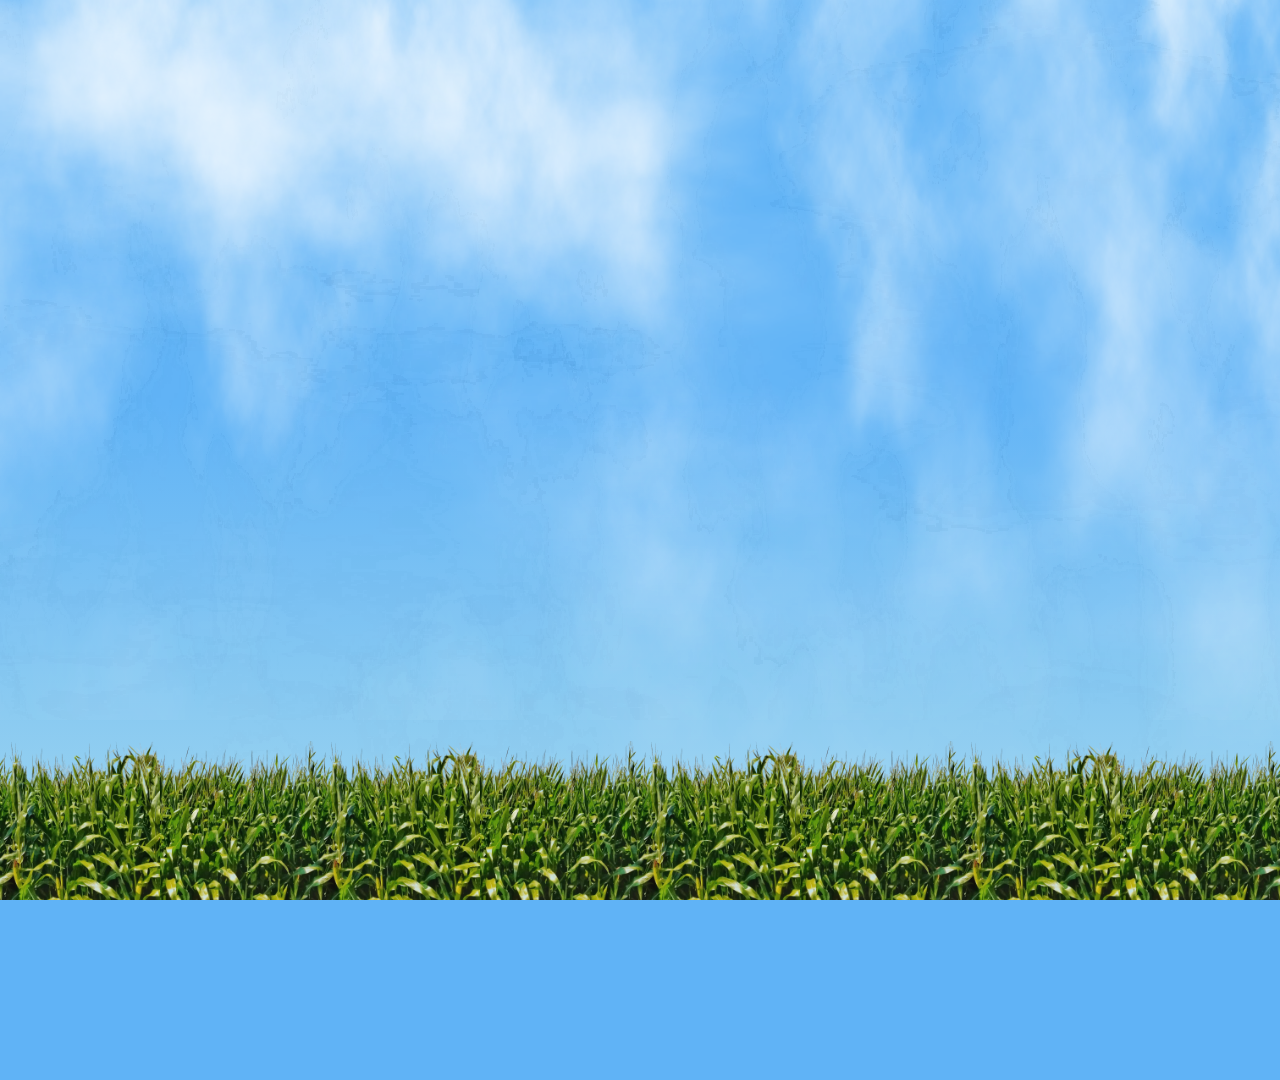
==== farm.html @ 5dcd0a15 "Första" ====
<!DOCTYPE html>
<html lang="en">

<head>
    <meta charset="UTF-8">
    <meta http-equiv="X-UA-Compatible" content="IE=edge">
    <meta name="viewport" content="width=device-width, initial-scale=1.0">
    <title>Document</title>
    <link href="https://fonts.googleapis.com/css?family=Material+Icons|Material+Icons+Outlined|Material+Icons+Two+Tone|Material+Icons+Round|Material+Icons+Sharp" rel="stylesheet">
    <link rel="stylesheet" href="/css/stylev2.css">
    <link href="/your-path-to-fontawesome/css/solid.css" rel="stylesheet">
    <link rel="preconnect" href="https://fonts.gstatic.com">
    <link
        href="https://fonts.googleapis.com/css2?family=Poppins:wght@400;500;600;700;900&family=Roboto:ital,wght@0,100;0,300;0,400;0,500;0,700;0,900;1,100;1,300;1,400;1,500;1,700;1,900&display=swap"
        rel="stylesheet">
</head>

<body>
    <div class="clouds"></div>
    <div class="clouds clouds-small"></div>
    <div class="clouds clouds-small2"></div>
    <div class="container-main">
        <canvas style="grid-column: center;grid-row:center;" id="game-canvas" width="1920" height="1080"></canvas>
    </div>
    <script src="https://cdn.jsdelivr.net/npm/bootstrap@5.0.0/dist/js/bootstrap.bundle.min.js"
        integrity="sha384-p34f1UUtsS3wqzfto5wAAmdvj+osOnFyQFpp4Ua3gs/ZVWx6oOypYoCJhGGScy+8"
        crossorigin="anonymous"></script>
    <script src="js/js.js"></script>
    <script src="js/farm.js"></script>
</body>

</html>
---- css/stylev2.css ----
* {
    font-family: 'Roboto', sans-serif;
}

:root {
    --color-sky: rgb(178, 206, 248);
    --color-sky-dark: rgb(33, 73, 106);
    --color-lightest: #dafdff;
    --color-light: #98e3fa;
    --color-dark: #3c7ddf;
    --color-darker: #32a1a6;
    --color-corn: #f3c52f;
    --color-corn-dark: #be9610;
    --color-green: #74ca2e;
    --color-purple: #AB43E0;
}

html {
    background: linear-gradient(0deg, rgba(163, 216, 238, 1) 0%, rgba(96, 179, 246, 1) 55%);
    width: 100%;
    height: 100%;
}

body {
    width: 100%;
    height: 100%;
    padding: 0px;
    margin: 0px;
    background-image: url(/content/cornground.webp);
    background-repeat: repeat-x;
    background-size: 25%;
    background-position: bottom;
}

.clouds {
    position: absolute;
    width: 100%;
    height: 100%;
    padding: 0px;
    margin: 0px;
    background-image: url(/content/clouds.webp);
    background-repeat: repeat-x;
    background-size: 400% 100%;
    background-position: top;
    z-index: -1;
    filter: brightness(2) contrast(200) saturate(0);
    animation-duration: 1500s;
    animation-name: clouding;
    animation-iteration-count: infinite;
}

.clouds-small {
    animation-duration: 2000s;
    background-size: 200% 80%;
}

.clouds-small2 {
    animation-duration: 1500s;
    background-size: 1000% 80%;
}

@keyframes clouding {
    from {
        background-position: 0px 0px;
    }
    to {
        background-position: 50000px 0px;
    }
}

.poppins {
    font-family: 'Poppins', sans-serif;
}

.container-main {
    display: grid;
    grid-template-columns: [left] auto [center] 60% [right] auto;
    grid-template-rows: [help] max-content [content] auto;
    height: 100%;
    justify-items: center;
}

.container-login {
    display: grid;
    grid-template-columns: [left] auto [center] 60% [right] auto;
    grid-template-rows: [top] auto [center] 50% [bottom] auto;
    height: 100%;
    justify-items: center;
    align-items: center;
}

.container {
    display: grid;
    grid-template-columns: [left] auto [center] 75% [right] auto;
    grid-template-rows: [margin] 50px [content] auto [margin2] 50px;
    height: 100%;
}

.container-3x1 {
    grid-column: center;
    grid-row: content;
    display: grid;
    justify-items: center;
    align-items: center;
    grid-template-columns: repeat(auto-fit, minmax(250px, 1fr));
}

.container-flat-shadow {
    grid-column: center;
    grid-row: content;
    display: flex;
    background-color: var(--color-light);
    background-color: transparent;
    /*border:1px solid var(--color-dark);*/
    border-radius: 15px;
    padding: 25px 50px;
    justify-items: center;
    align-items: center;
    flex-direction: column;
    /*box-shadow: 2px 2px 3px var(--color-dark);*/
    width: 100%;
}

.corntainer {
    display: flex;
    flex-direction: row;
    justify-content: space-evenly;
    width: 100%;
}

.corntainer-c {
    display: flex;
    flex-direction: column;
    justify-content: space-evenly;
    width: 100%;
}

.corntainer-cornevenly {
    width: 100%;
    display: flex;
    justify-content: space-evenly;
}

.margin-r-m {
    margin-right: 25px;
}

.margin-l-m {
    margin-left: 25px;
}

.margin-t-m {
    margin-top: 25px;
}

.margin-b-m {
    margin-bottom: 25px;
}

.cornify-left {
    align-items: flex-start;
    justify-content: space-around;
}

.cornify-right {
    align-items: flex-end;
    justify-content: space-around;
}

.corntainer-login {
    max-width: 836px;
    grid-row: center;
    height: max-content;
}

.corntainer-register-labels {
    width: 225px;
}

.corngraph {
    color: var(--color-green);
    font-size: 60px;
    font-weight: 600;
    text-shadow: 0px 3px #e3a000;
    margin: 10px 10px 25px 10px;
}

.cornh3 {
    color: var(--color-green);
    font-size: 18px;
    font-weight: 600;
    height: 24px;
    text-shadow: 0px 1px var(--color-corn-dark);
}

.corn-button {
    border: none;
    padding: 10px;
    margin: 2px;
    border-radius: 10px;
    background-color: #C4E05A;
    color: #E0894F;
    text-decoration: none;
    font-size: 24px;
    font-weight: 600;
    width: 100%;
    max-width: 250px;
    text-align: center;
}

.corn-button:hover {
    cursor: url(/cornor.png) 2 2, pointer;
    color: var(--color-corn);
    background-color: var(--color-green);
    /*#596e1f;*/
    border: 2px solid var(--color-corn);
    margin: 0px;
}

.cornbook {
    position: relative;
    background-color: #45619d;
    border: 0px solid transparent;
    height: 54px;
    padding: 5px;
    border-radius: 5px;
    border-top-left-radius: 0px;
    border-bottom-left-radius: 0px;
    color: white;
    font-size: 18px;
    font-weight: 600;
    padding-left: 59px;
}

.cornbook:before {
    content: '';
    position: absolute;
    background-image: url(/content/social/cornbook.png);
    width: 44px;
    height: 44px;
    background-repeat: no-repeat;
    background-size: 44px;
    background-color: #45619d;
    background-position: center;
    border-radius: 5px;
    padding: 5px;
    border-top-right-radius: 0px;
    border-bottom-right-radius: 0px;
    top: 0px;
    left: -5px;
}

.cornoogle {
    position: relative;
    background-color: #d44418;
    border: 0px solid transparent;
    height: 54px;
    padding: 5px;
    border-radius: 5px;
    border-top-left-radius: 0px;
    border-bottom-left-radius: 0px;
    color: white;
    font-size: 18px;
    font-weight: 600;
    padding-left: 59px;
}

.cornoogle:before {
    content: '';
    position: absolute;
    background-image: url(/content/social/cornoogle.png);
    width: 44px;
    height: 44px;
    background-repeat: no-repeat;
    background-size: 44px;
    background-color: #d44418;
    background-position: center;
    border-radius: 5px;
    padding: 5px;
    border-top-right-radius: 0px;
    border-bottom-right-radius: 0px;
    top: 0px;
    left: -5px;
}

.cornitter {
    position: relative;
    background-color: #5789d4;
    border: 0px solid transparent;
    height: 54px;
    padding: 5px;
    border-radius: 5px;
    border-top-left-radius: 0px;
    border-bottom-left-radius: 0px;
    color: white;
    font-size: 18px;
    font-weight: 600;
    padding-left: 59px;
}

.cornitter:before {
    content: '';
    position: absolute;
    background-image: url(/content/social/cornitter.png);
    width: 44px;
    height: 44px;
    background-repeat: no-repeat;
    background-size: 44px;
    background-color: #5789d4;
    background-position: center;
    border-radius: 5px;
    padding: 5px;
    border-top-right-radius: 0px;
    border-bottom-right-radius: 0px;
    top: 0px;
    left: -5px;
}

.cornput {
    background-color: var(--color-sky-dark);
    padding: 10px;
    border-radius: 10px;
    border: 3px solid var(--color-corn);
    color: var(--color-green);
    margin: 5px;
    box-shadow: 2px 3px var(--color-dark);
    font-size: 18px;
    font-weight: 600;
    width: 100%;
    max-width: 600px;
}

.cornput:invalid {
    border-color: red;
}

.cornput:focus {
    outline: none;
    color: var(--color-corn);
    background-color: var(--color-dark);
}

.responsive-image {
    max-width: 100%;
    height: auto;
}

.responsive-image-height {
    max-width: 100%;
    height: 100%;
}

.left {
    grid-area: left 1;
    border: pink 2px dotted;
}

.container-divider {
    grid-column: center;
    height: 50px;
    display: block;
}

.container-header {
    grid-column: center;
    grid-row: help;
    background-color: transparent;
    display: grid;
    grid-template-columns: [main-logo] 20% [spon] 20% [header-buttons] auto;
    width: 100%;
    align-items: flex-end;
    margin-top: 25px;
    margin-bottom: 25px;
    align-items: center;
    display: flex;
    flex-wrap: wrap;
    flex-direction: row;
}

.main-logo {
    position: relative;
    font-size: 41px;
    color: white;
    font-weight: 900;
    border: none;
    background-color: transparent;
    z-index: 99999;
    font-family: 'Poppins', sans-serif;
    text-align: left;
}

.main-logo:after {
    content: '';
    position: absolute;
    bottom: calc(20%);
    width: 12px;
    height: 12px;
    background: #FFBB00;
    border-radius: 50%
}

.header-buttons {
    grid-column: header-buttons;
    background-color: transparent;
    display: grid;
    align-items: center;
    grid-template-columns: repeat(auto-fit, minmax(150px, 1fr));
    max-width: 80%;
    width: inherit;
}

.main-content {
    grid-column: center;
    grid-row: content;
    display: grid;
    grid-template-columns: [main-text] 40% [main-content-center] auto [main-image] 40%;
    grid-template-columns: repeat(auto-fit, minmax(150px, 1fr));
    /* grid-template-rows: [main-span] minmax(auto, 150px) [main-content-row-center] auto [main-span2] 150px; */
    align-content: flex-start;
}

.main-content-container {
    grid-column: main-content-center;
    grid-column-start: 1;
    grid-column-end: span 2;
    grid-row: main-content-row-center;
    display: grid;
    align-items: center;
    grid-template-columns: [main-text] 40% [main-content-center] auto [main-image] 40%;
    grid-template-columns: repeat(auto-fit, minmax(250px, 1fr));
}

.bottom-background-new {
    background-image: url(/content/top-background.svg);
    background-repeat: no-repeat;
    background-position: center;
    background-size: 300%;
}

.download-background {
    background-image: url(/content/background-pattern.svg);
    background-repeat: no-repeat;
    background-position: center;
    background-size: cover;
    overflow-y: clip;
}

.image-three-phones {
    transform: translateY(150px);
}

.paragraph {
    font-size: 57px;
    font-weight: 700;
    color: white;
    margin-top: 0px;
    margin-bottom: 15px;
}

.button-navbar {
    border: none;
    color: white;
    font-size: 18px;
    font-weight: 500;
    letter-spacing: 1.5px;
    background-color: transparent;
    position: relative;
}

.button-navbar:hover {
    cursor: pointer;
    color: #FFBB00;
}

.button-navbar:hover:after {
    content: '';
    position: absolute;
    bottom: -8px;
    left: 10%;
    width: 50%;
    height: 4px;
    background: #FFBB00;
}

.button-yellow {
    background-color: #FFBB00;
    border-radius: 10px;
    padding: 10px 25px 10px 25px;
    margin-right: 0px;
    border: none;
    position: relative;
    font-weight: 500;
    font-size: 16px;
    color: white;
}

.button-yellow:hover {
    cursor: pointer;
    background-color: #fff5d9;
    color: #FFBB00;
}

.tooltip-message {
    width: 100%;
    display: flex;
    justify-content: center;
    position: relative;
}

.arrow-top {
    color: white;
}

.arrow-top:before {
    content: attr(data-error);
    position: absolute;
    background-color: var(--color-purple);
    border: 5px solid var(--color-purple);
    max-width: 500px;
    width: 100%;
    padding: 5px;
    border-radius: 10px;
    top: 100%;
    z-index: 9999;
    left: 0px;
}

.arrow-top:after {
    content: "";
    position: absolute;
    left: 0px;
    top: calc(100% - 15px);
    margin-left: 15px;
    border-top: none;
    border-right: 15px solid transparent;
    border-left: 15px solid transparent;
    border-bottom: 15px solid var(--color-purple);
    z-index: 9999;
}

@media screen and (max-width:900px) {
    .paragraph {
        font-size: 24px;
    }
    .btn-video {
        background-color: #FFBB00;
    }
    .btn-video img {
        filter: hue-rotate(180deg);
    }
}
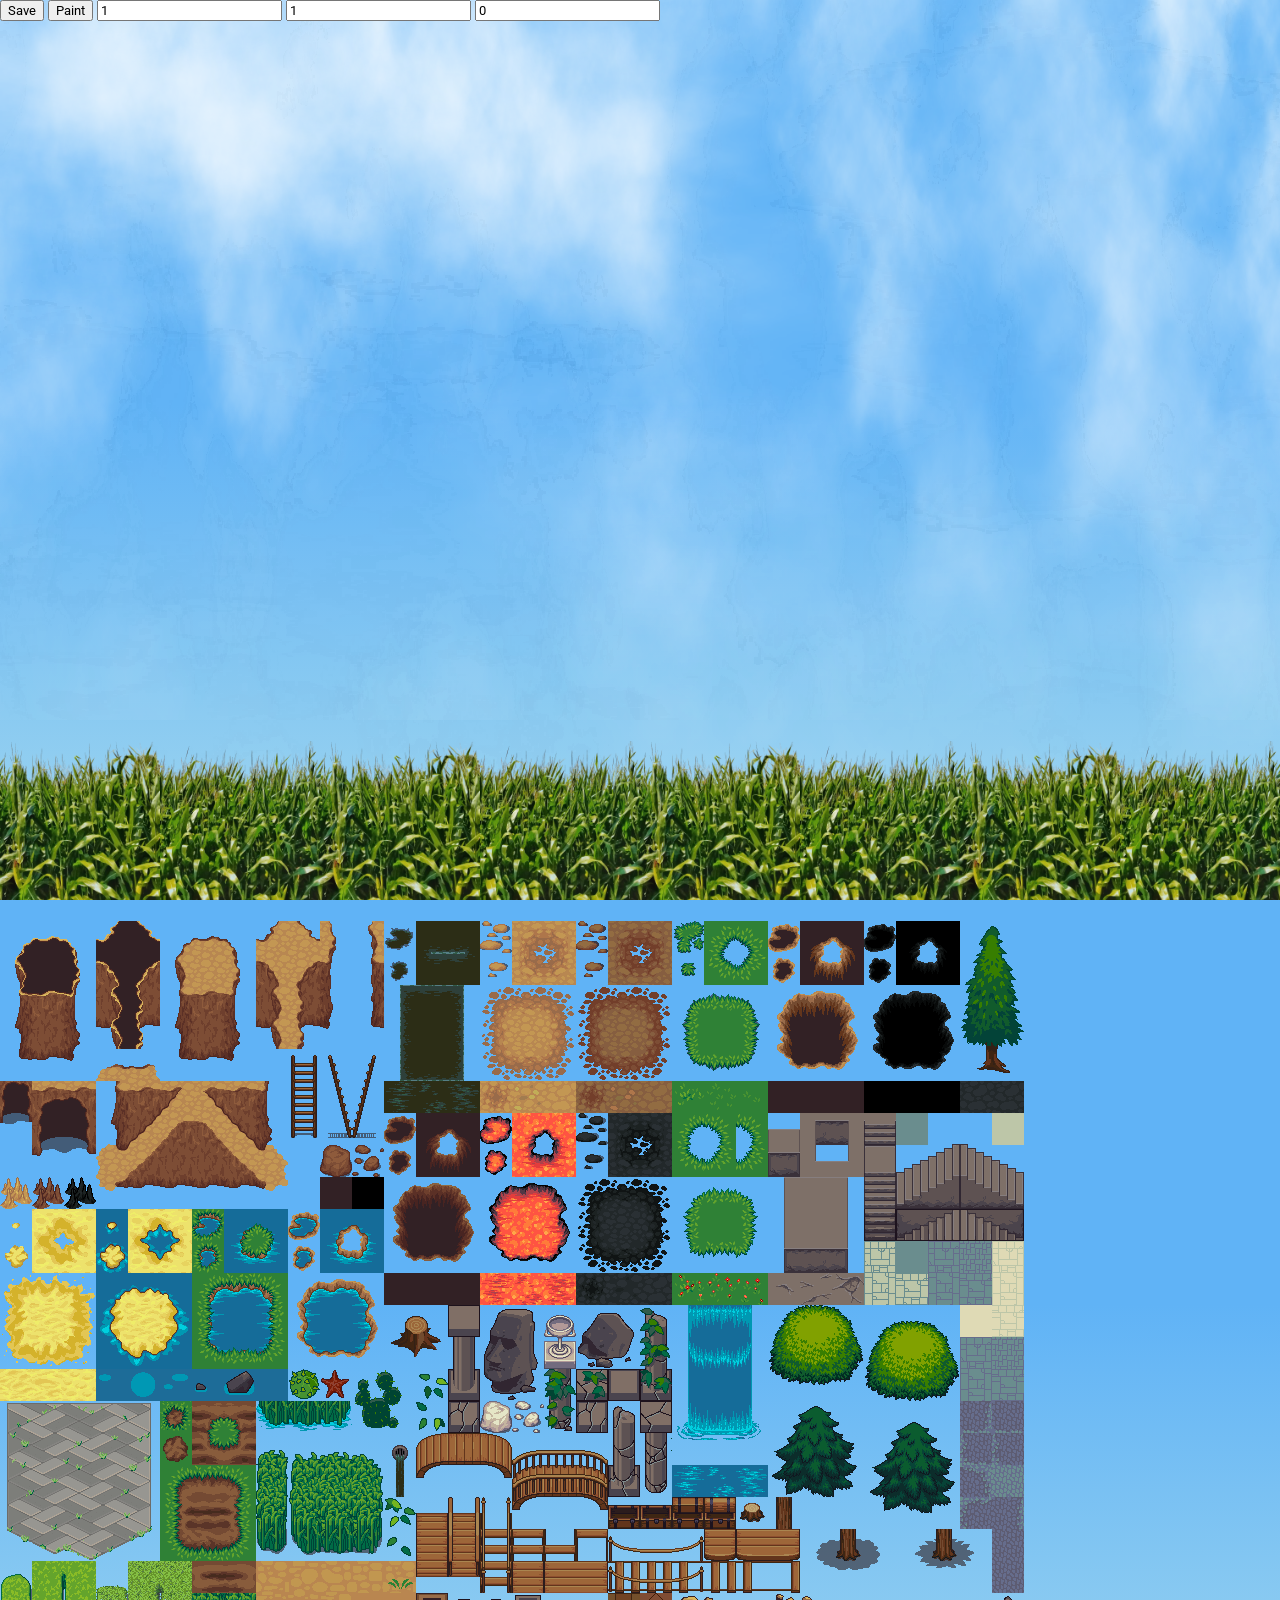
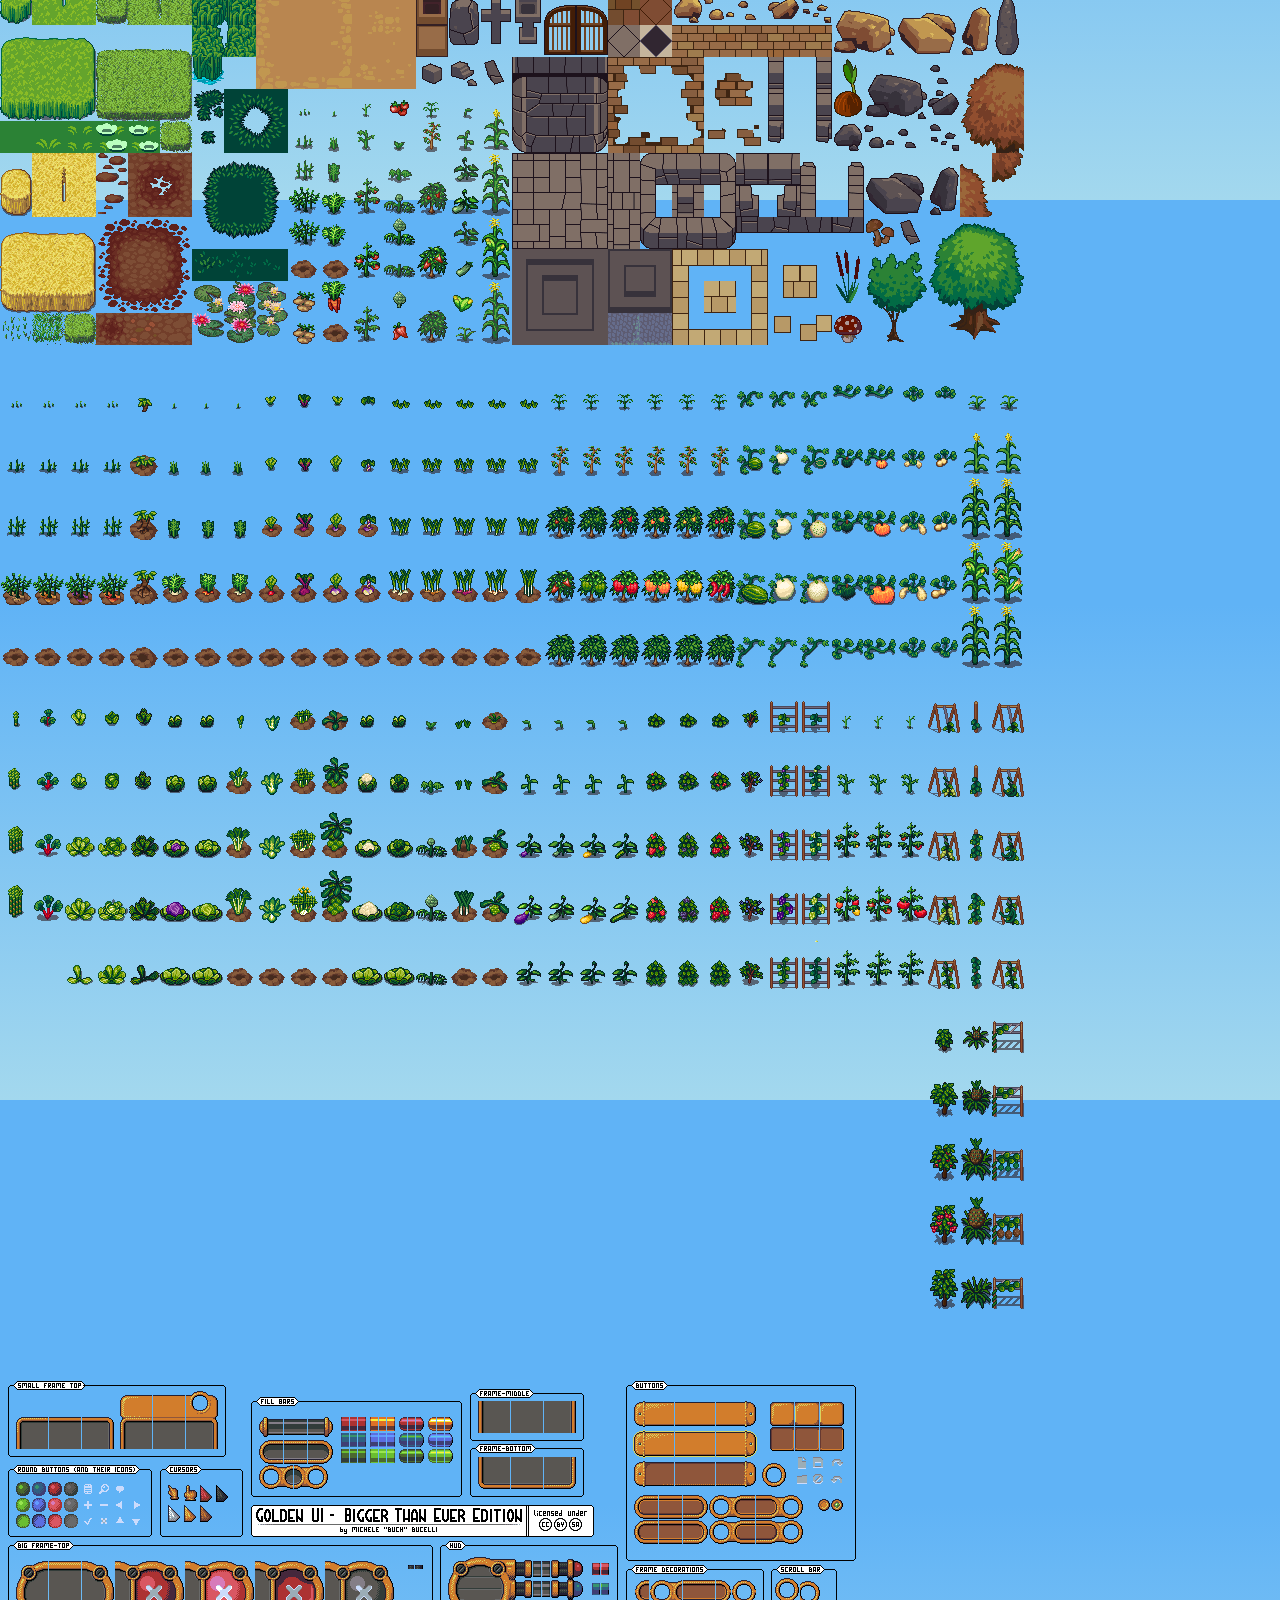
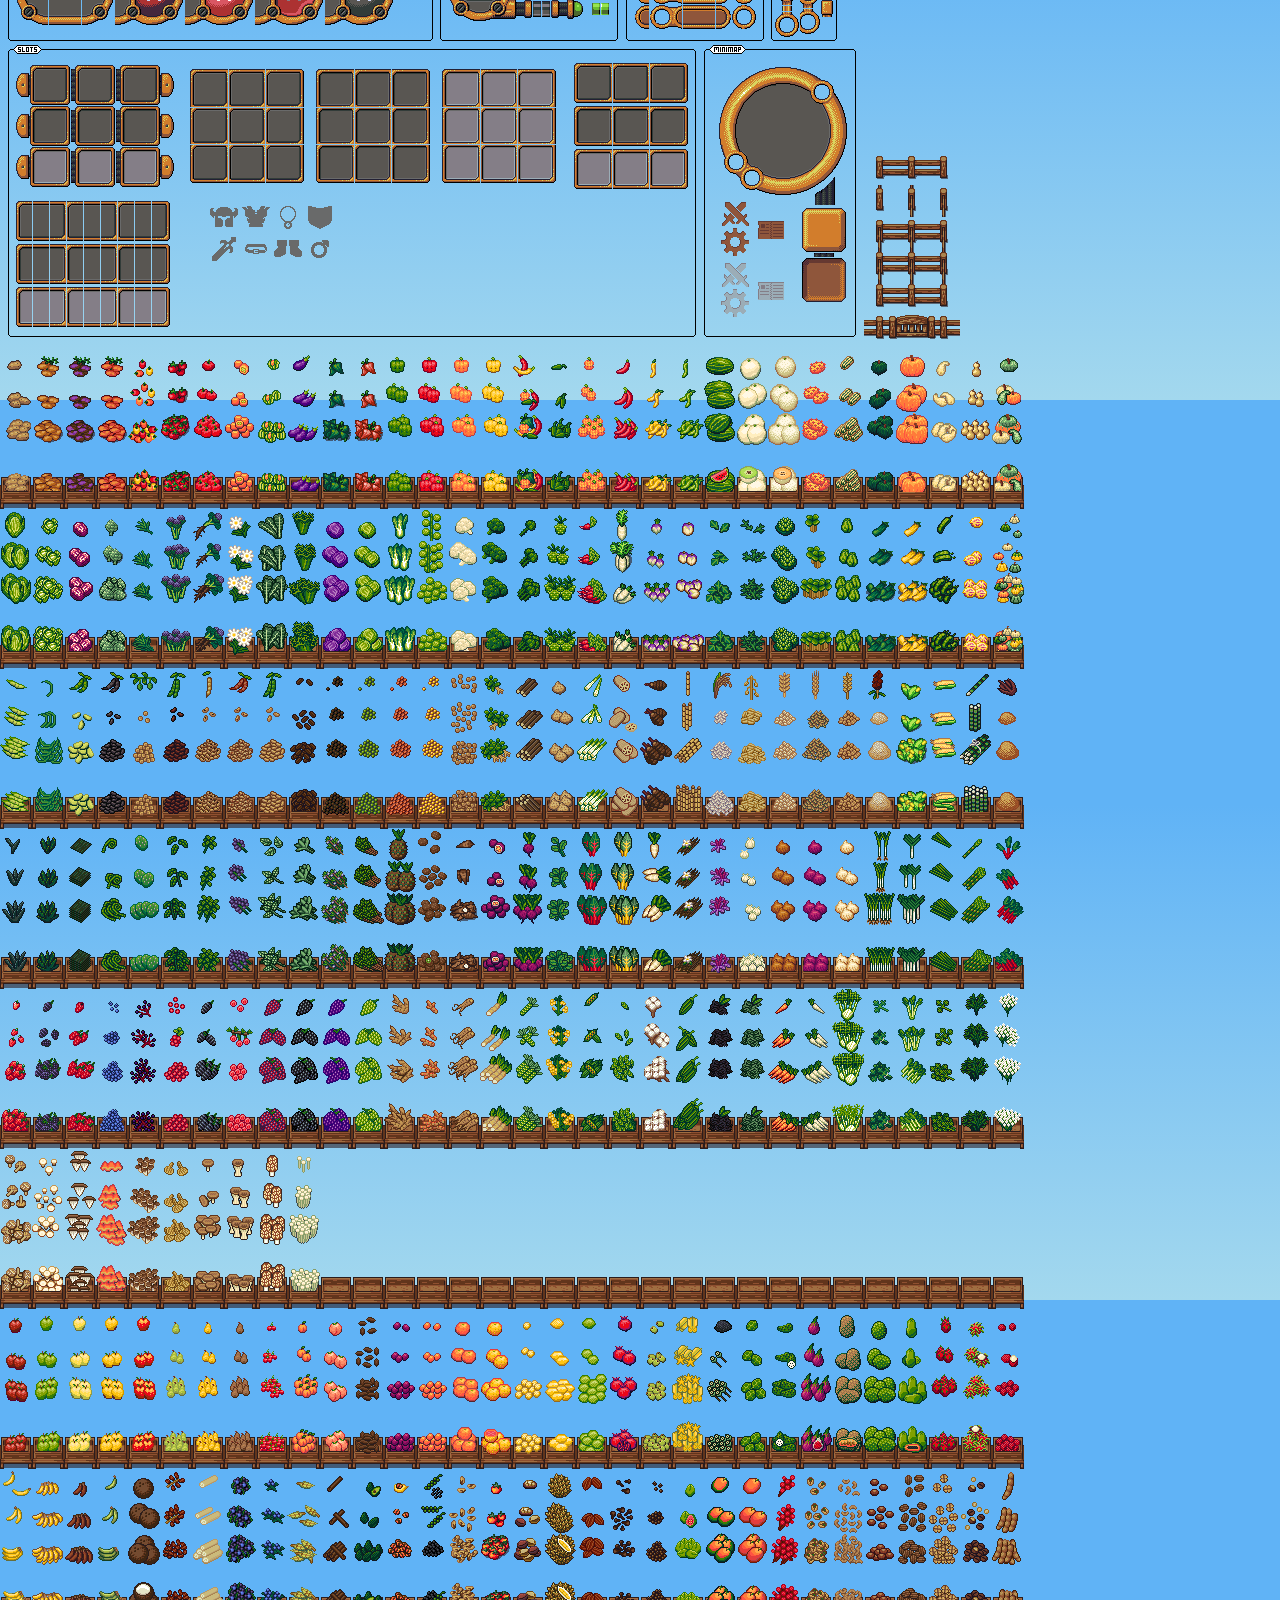
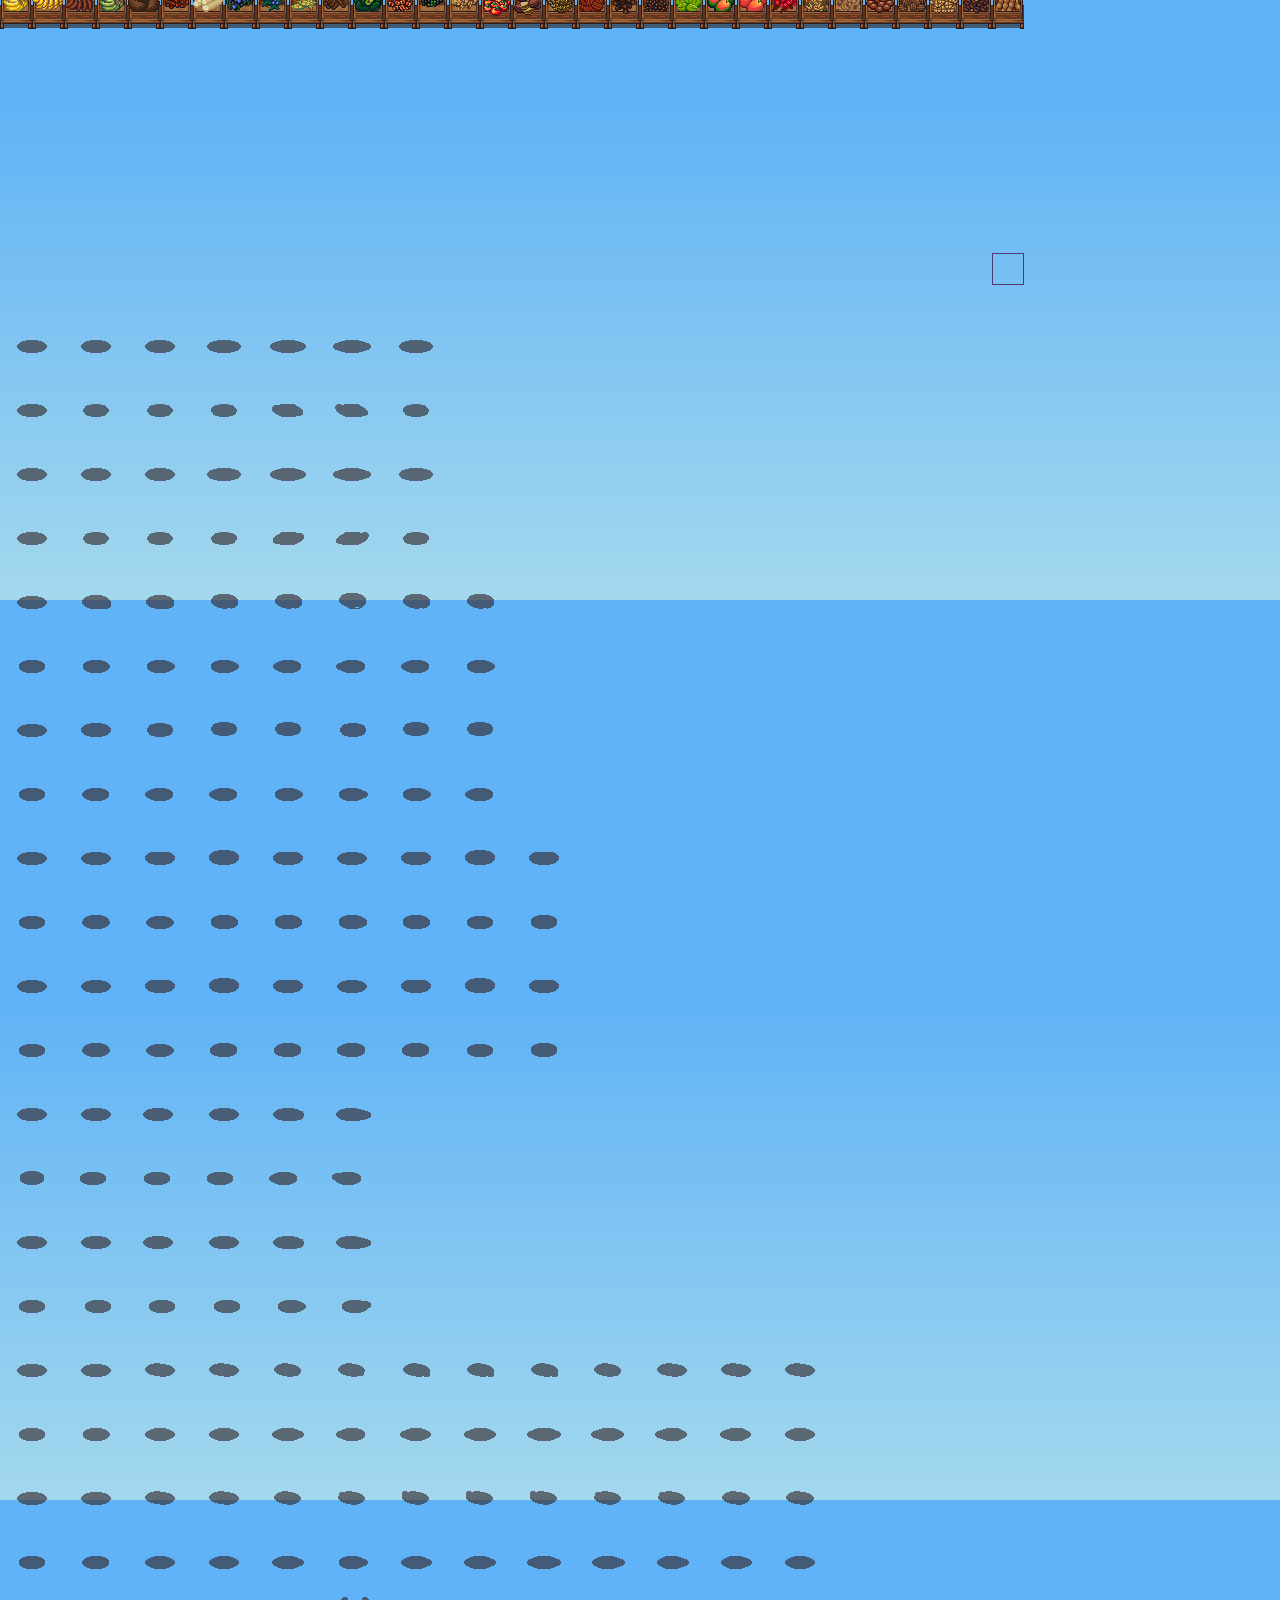
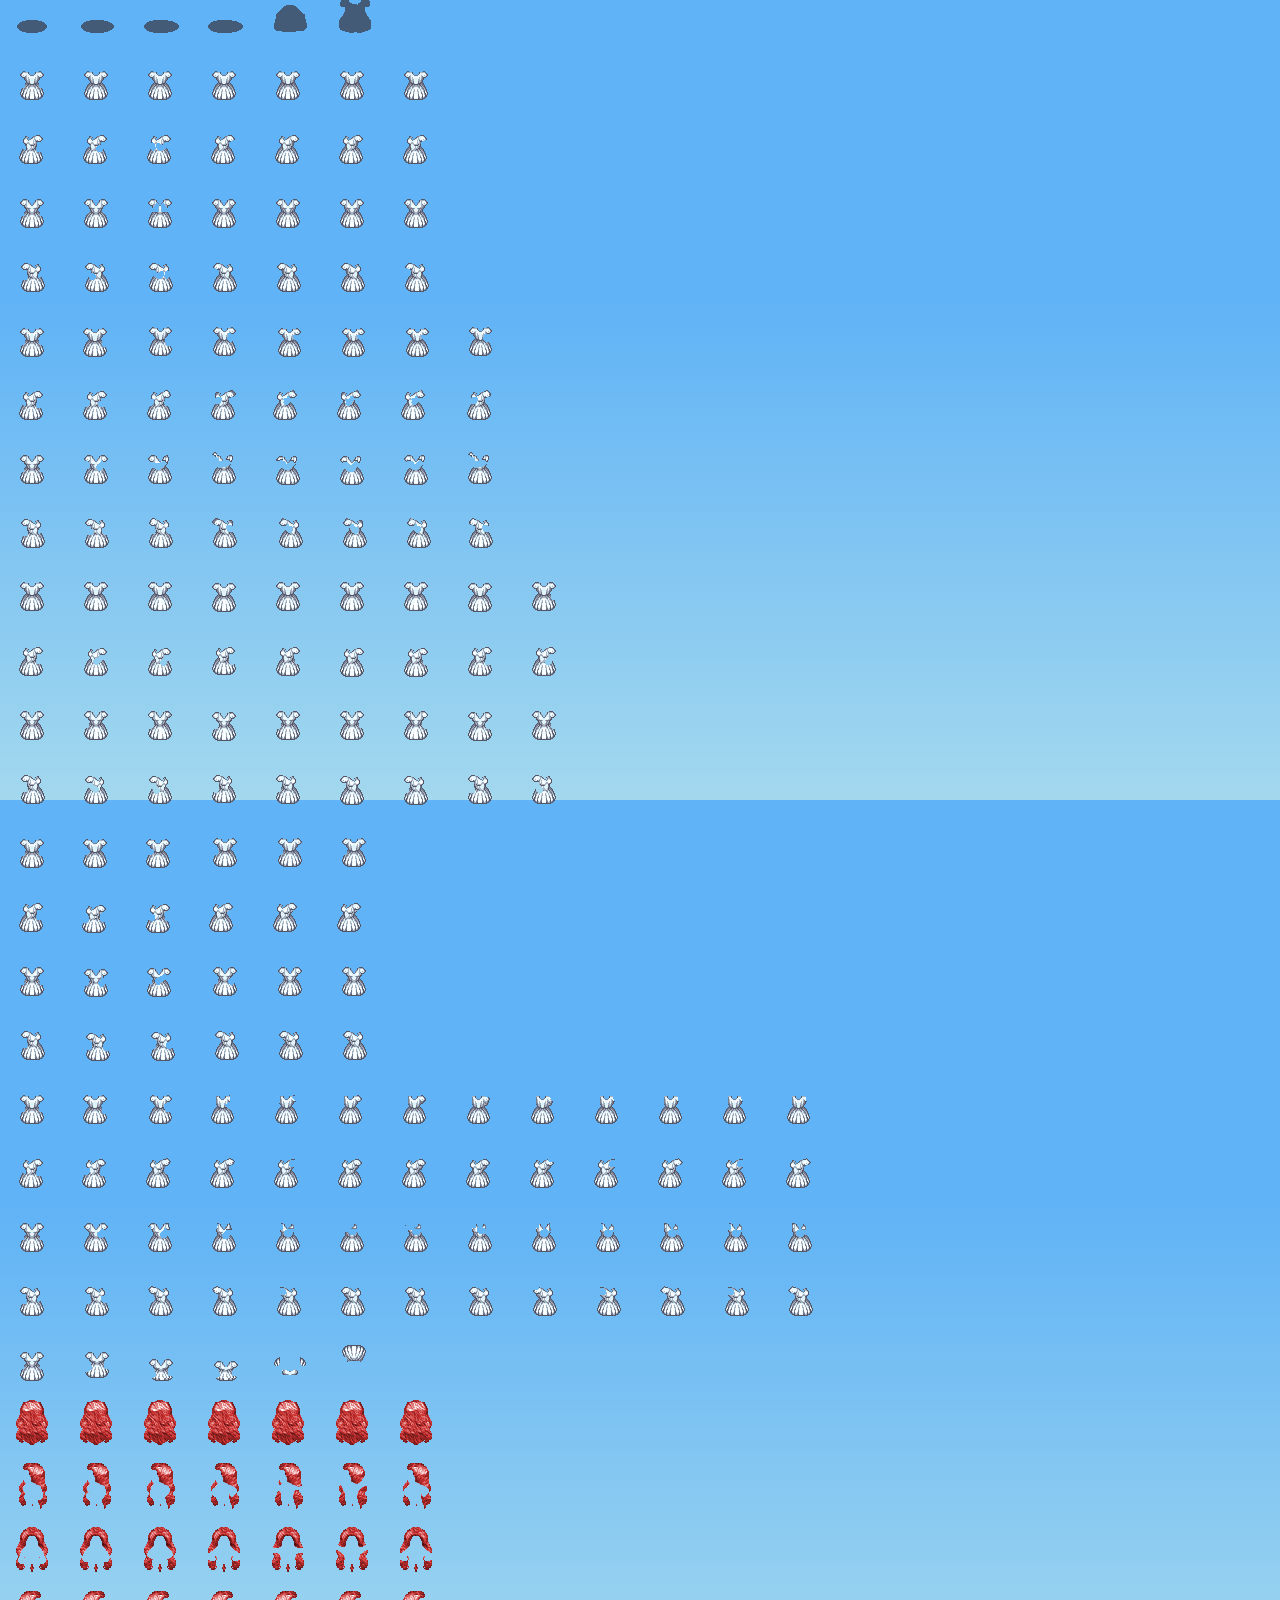
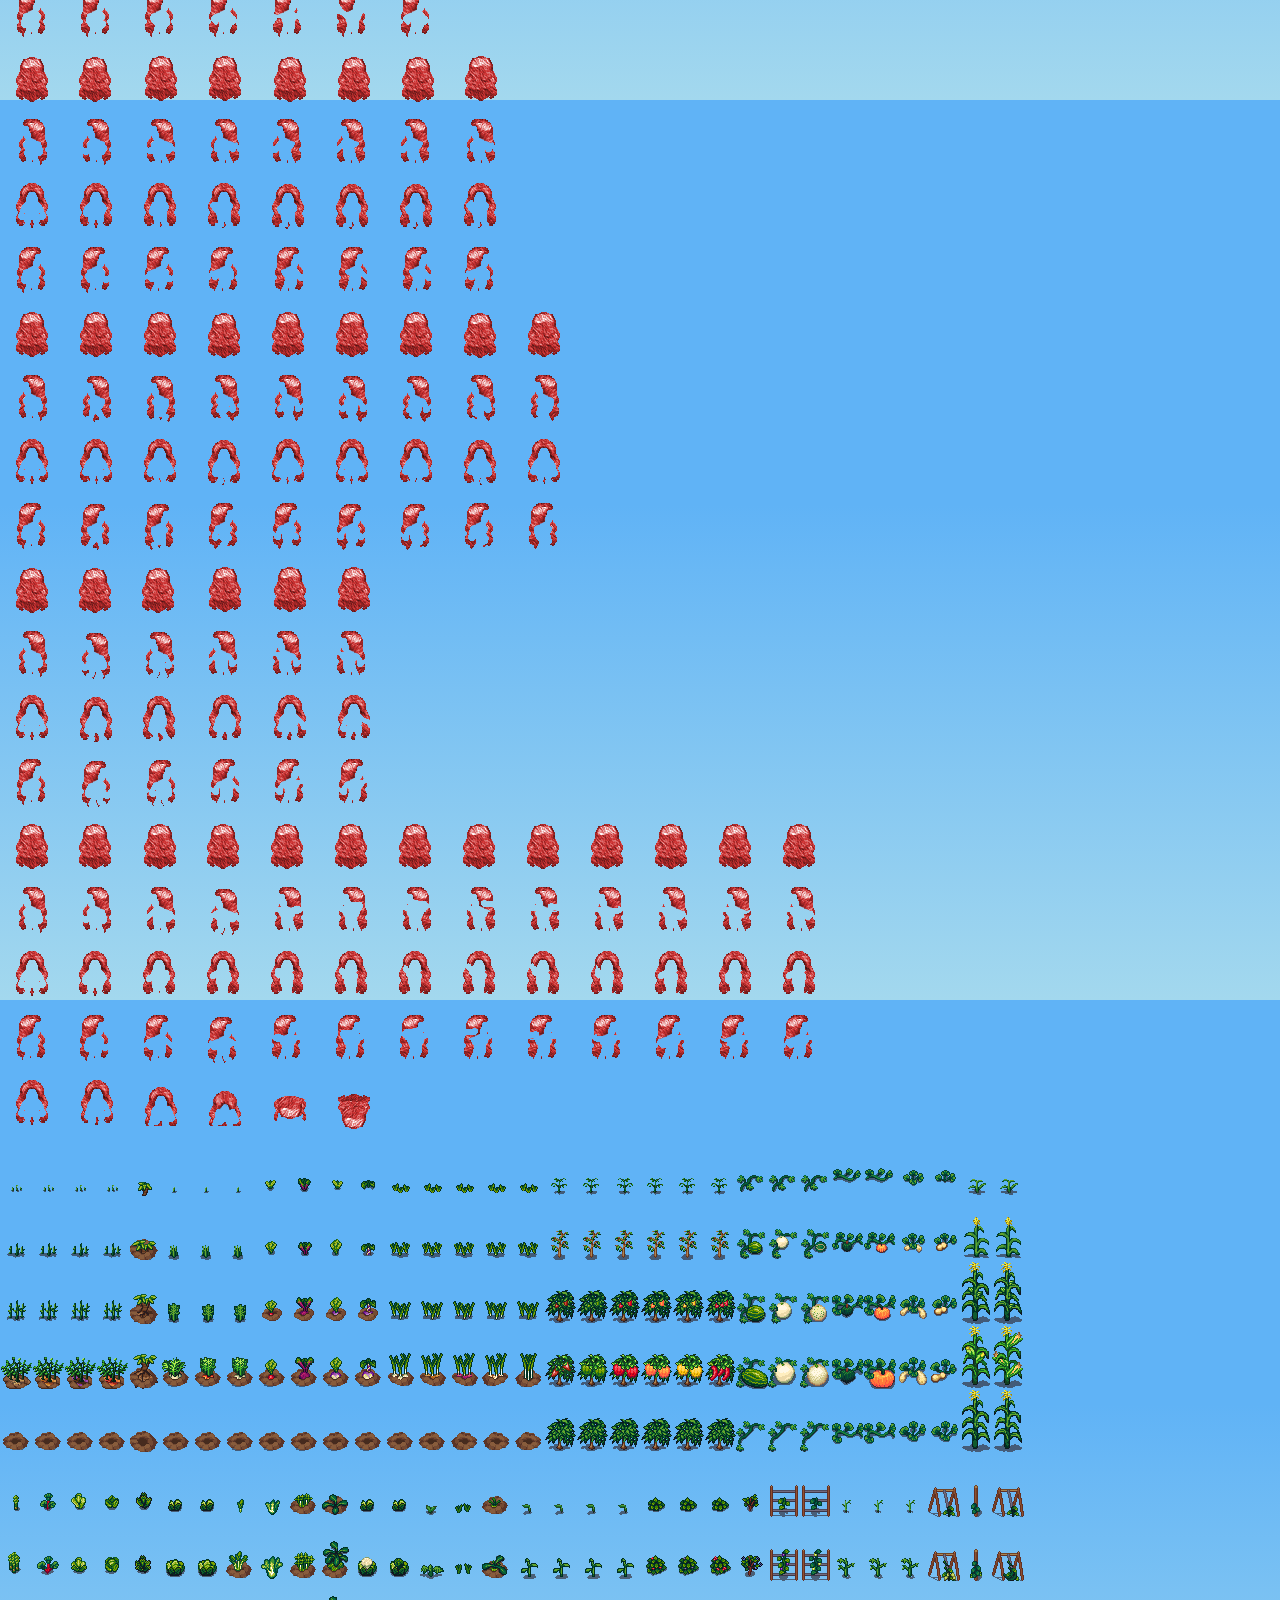
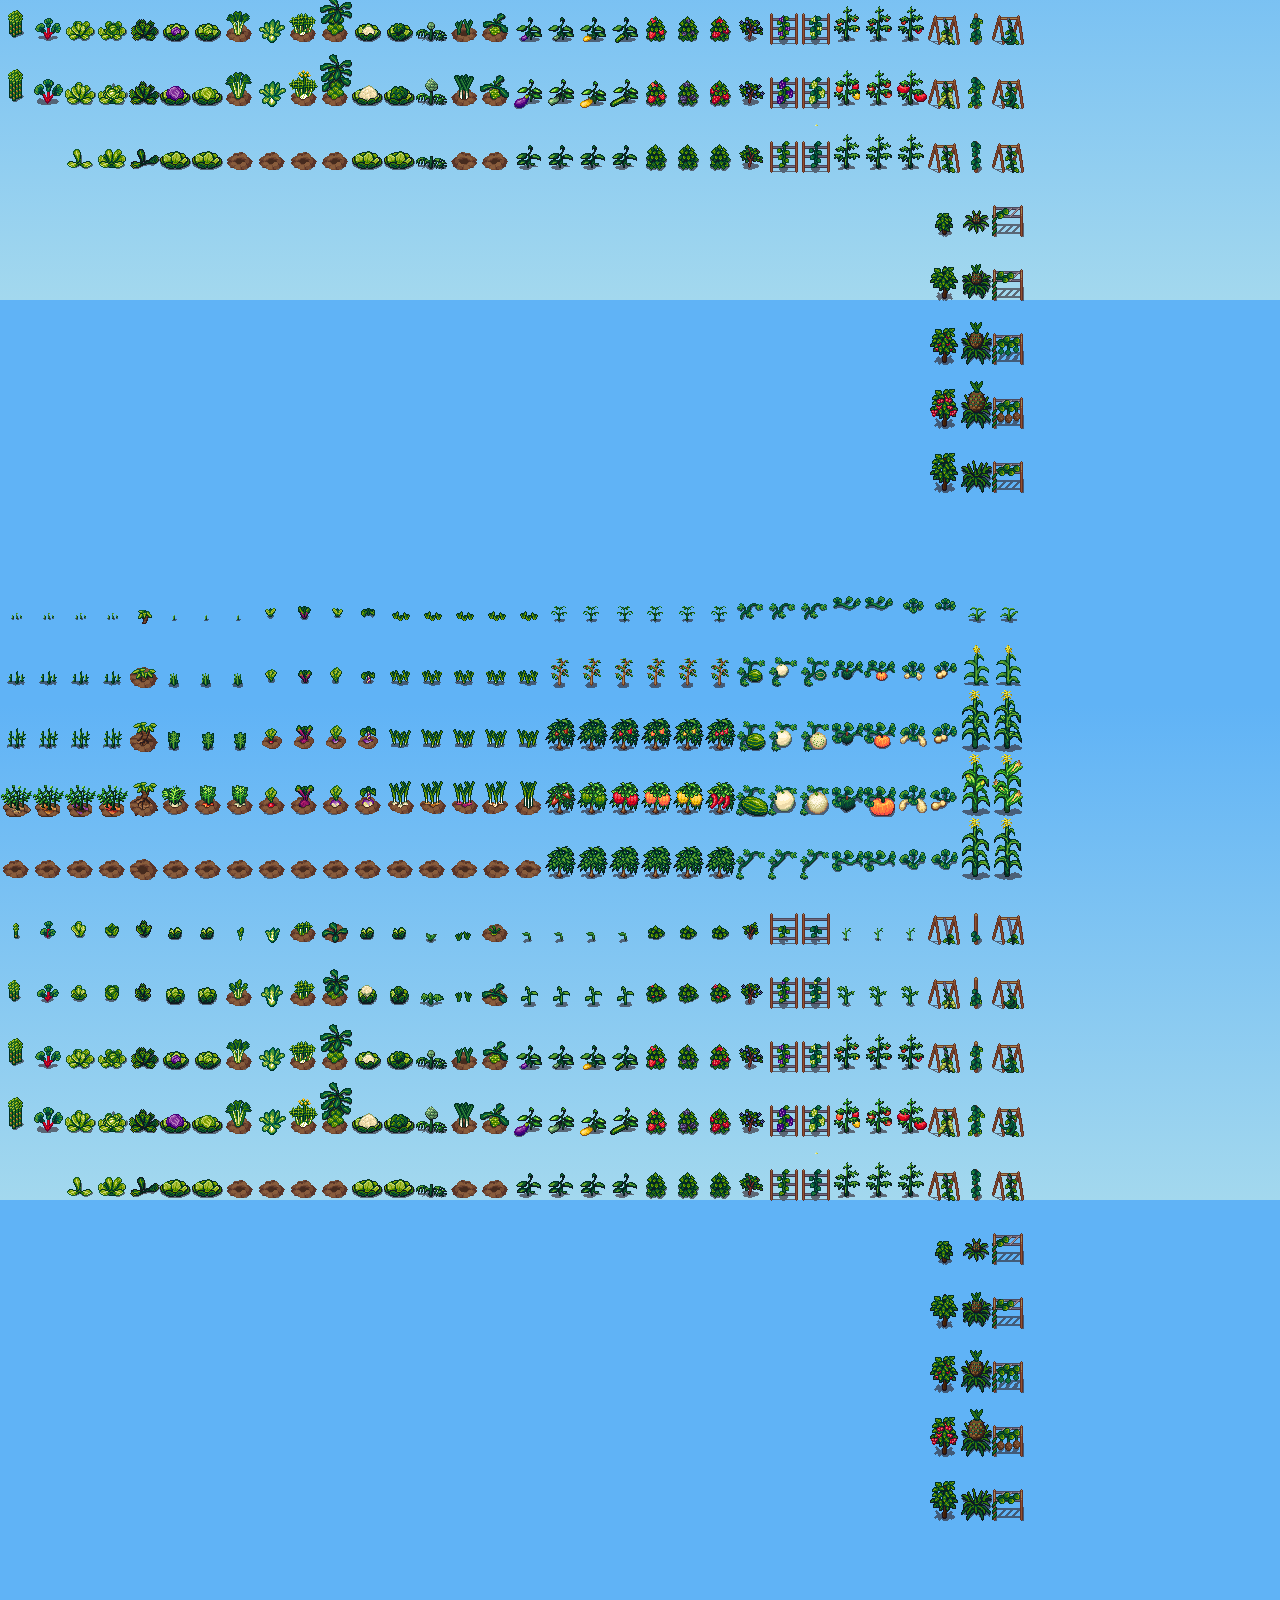
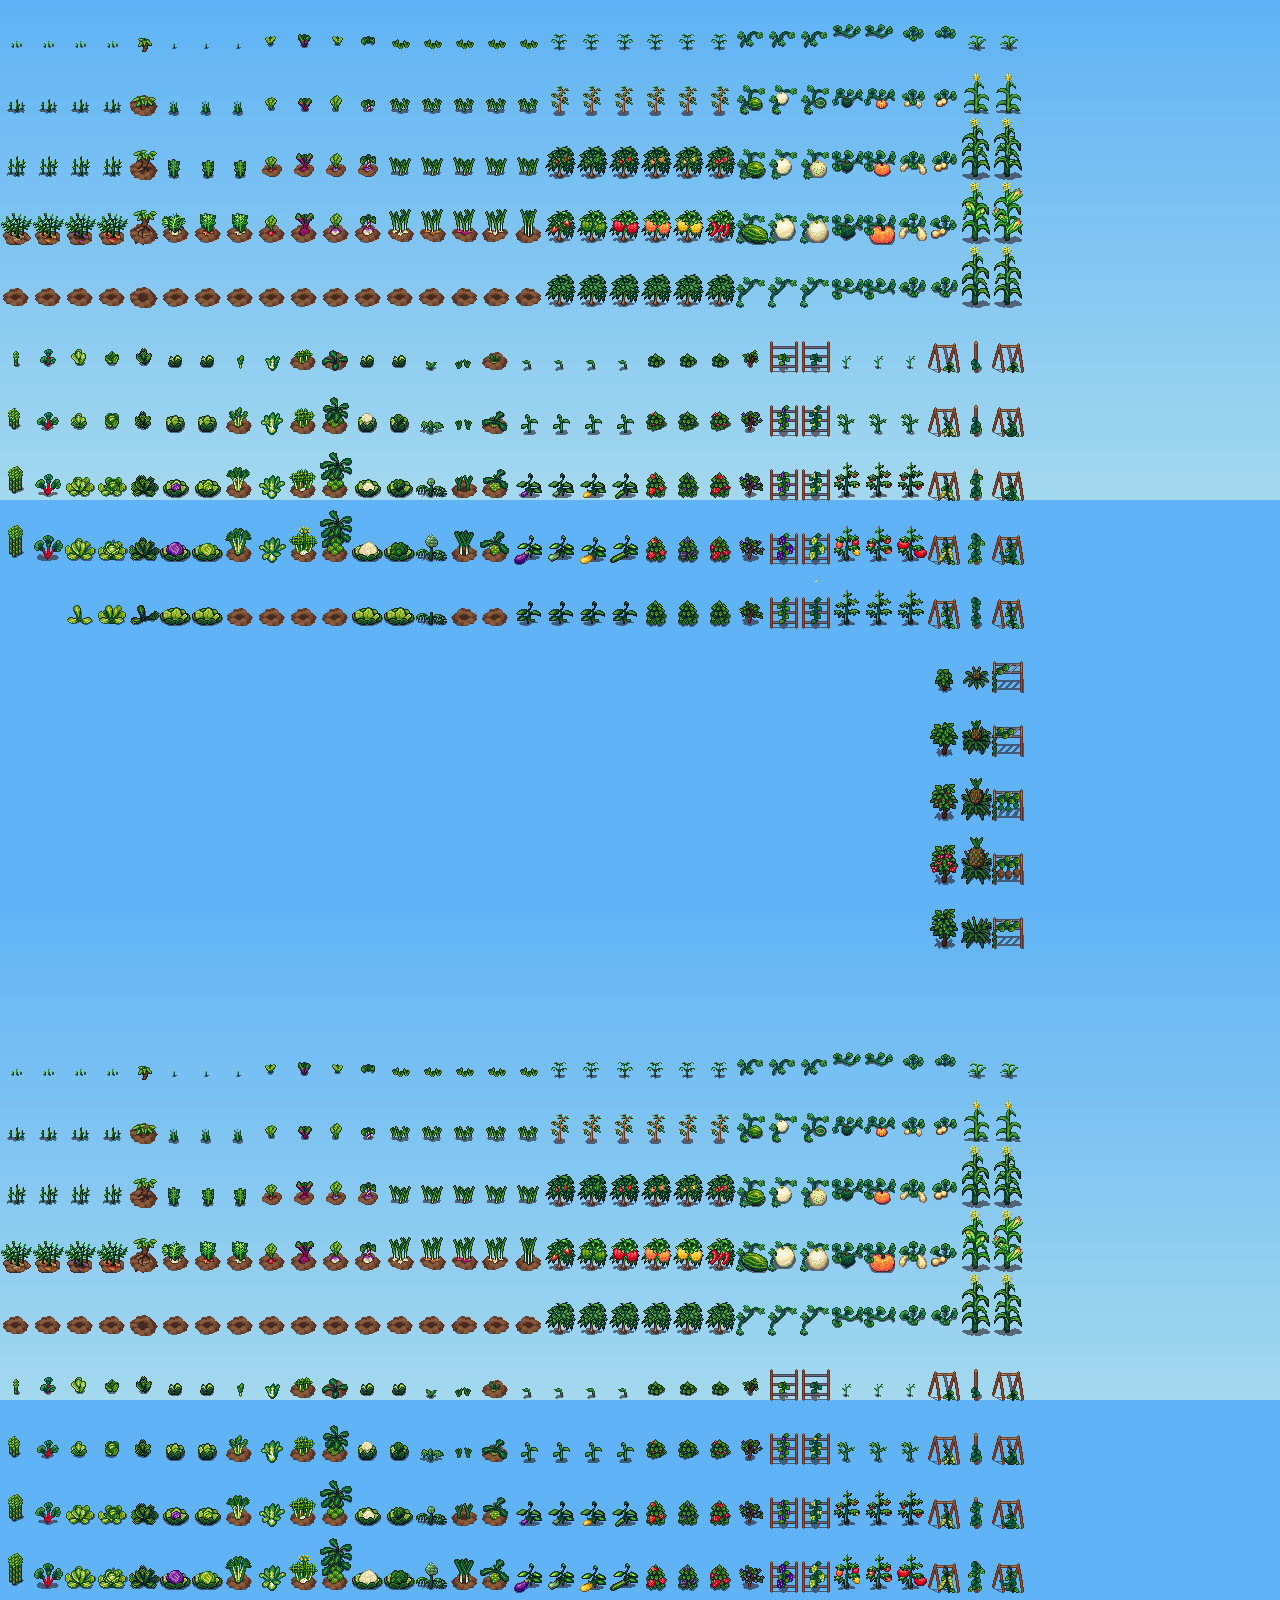
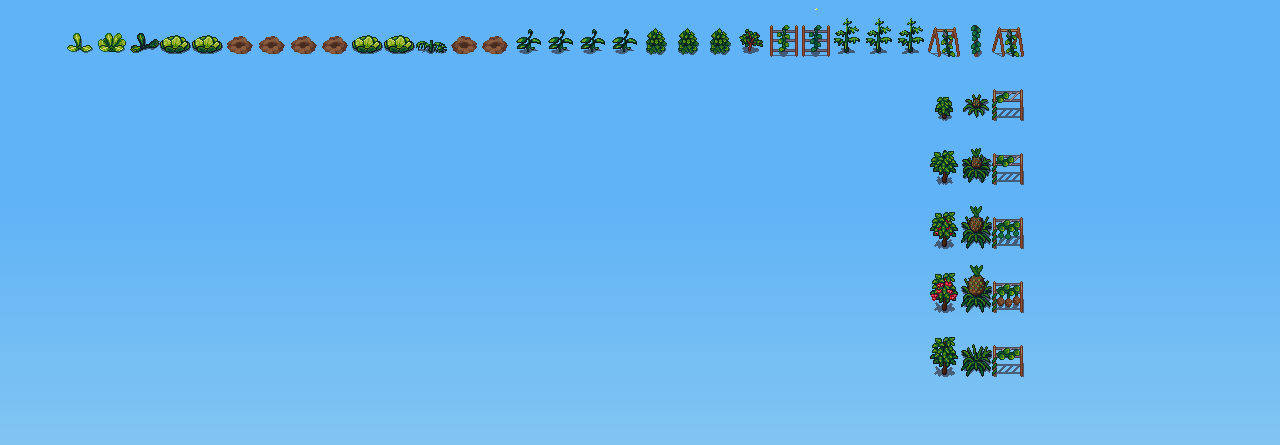
==== commit 3d71a6ac: "cornhaven" ====
--- a/farm.html
+++ b/farm.html
@@ -6,9 +6,10 @@
     <meta http-equiv="X-UA-Compatible" content="IE=edge">
     <meta name="viewport" content="width=device-width, initial-scale=1.0">
     <title>Document</title>
-    <link href="https://fonts.googleapis.com/css?family=Material+Icons|Material+Icons+Outlined|Material+Icons+Two+Tone|Material+Icons+Round|Material+Icons+Sharp" rel="stylesheet">
+    <link
+        href="https://fonts.googleapis.com/css?family=Material+Icons|Material+Icons+Outlined|Material+Icons+Two+Tone|Material+Icons+Round|Material+Icons+Sharp"
+        rel="stylesheet">
     <link rel="stylesheet" href="/css/stylev2.css">
-    <link href="/your-path-to-fontawesome/css/solid.css" rel="stylesheet">
     <link rel="preconnect" href="https://fonts.gstatic.com">
     <link
         href="https://fonts.googleapis.com/css2?family=Poppins:wght@400;500;600;700;900&family=Roboto:ital,wght@0,100;0,300;0,400;0,500;0,700;0,900;1,100;1,300;1,400;1,500;1,700;1,900&display=swap"
@@ -19,14 +20,25 @@
     <div class="clouds"></div>
     <div class="clouds clouds-small"></div>
     <div class="clouds clouds-small2"></div>
-    <div class="container-main">
-        <canvas style="grid-column: center;grid-row:center;" id="game-canvas" width="1920" height="1080"></canvas>
+    <div class="controls">
+        <button id="save-canvas">Save</button>
+        <button>Paint</button>
+        <input type="number" id="size-x" data-type="size" value="1">
+        <input type="number" id="size-y" data-type="size" value="1">
+        <input type="number" id="total-corn" value="0">
+    </div>
+    <div class="container-main" style="position: relative;">
+        <div style="grid-column: center;grid-row:center;width:1920px;height:1080px;position: relative;background-color:transparent;padding:0px;margin:0px;">
+            <canvas style="position:absolute" id="game-canvas" width="1920" height="1080"></canvas>
+            <canvas style="position:absolute;pointer-events: none;" id="sprite-objects-canvas" width="1920" height="1080"></canvas>
+            <canvas style="position:absolute;pointer-events: none;" id="sprite-preview-canvas" width="1920" height="1080"></canvas>
+        </div>
     </div>
     <script src="https://cdn.jsdelivr.net/npm/bootstrap@5.0.0/dist/js/bootstrap.bundle.min.js"
         integrity="sha384-p34f1UUtsS3wqzfto5wAAmdvj+osOnFyQFpp4Ua3gs/ZVWx6oOypYoCJhGGScy+8"
         crossorigin="anonymous"></script>
     <script src="js/js.js"></script>
-    <script src="js/farm.js"></script>
+    <script src="js/farm.js" type="module"></script>
 </body>
 
 </html>
--- a/css/stylev2.css
+++ b/css/stylev2.css
@@ -70,6 +70,12 @@
 
 .poppins {
     font-family: 'Poppins', sans-serif;
+}
+
+.controls {
+    position: sticky;
+    top: 0%;
+    z-index:9999999999;
 }
 
 .container-main {
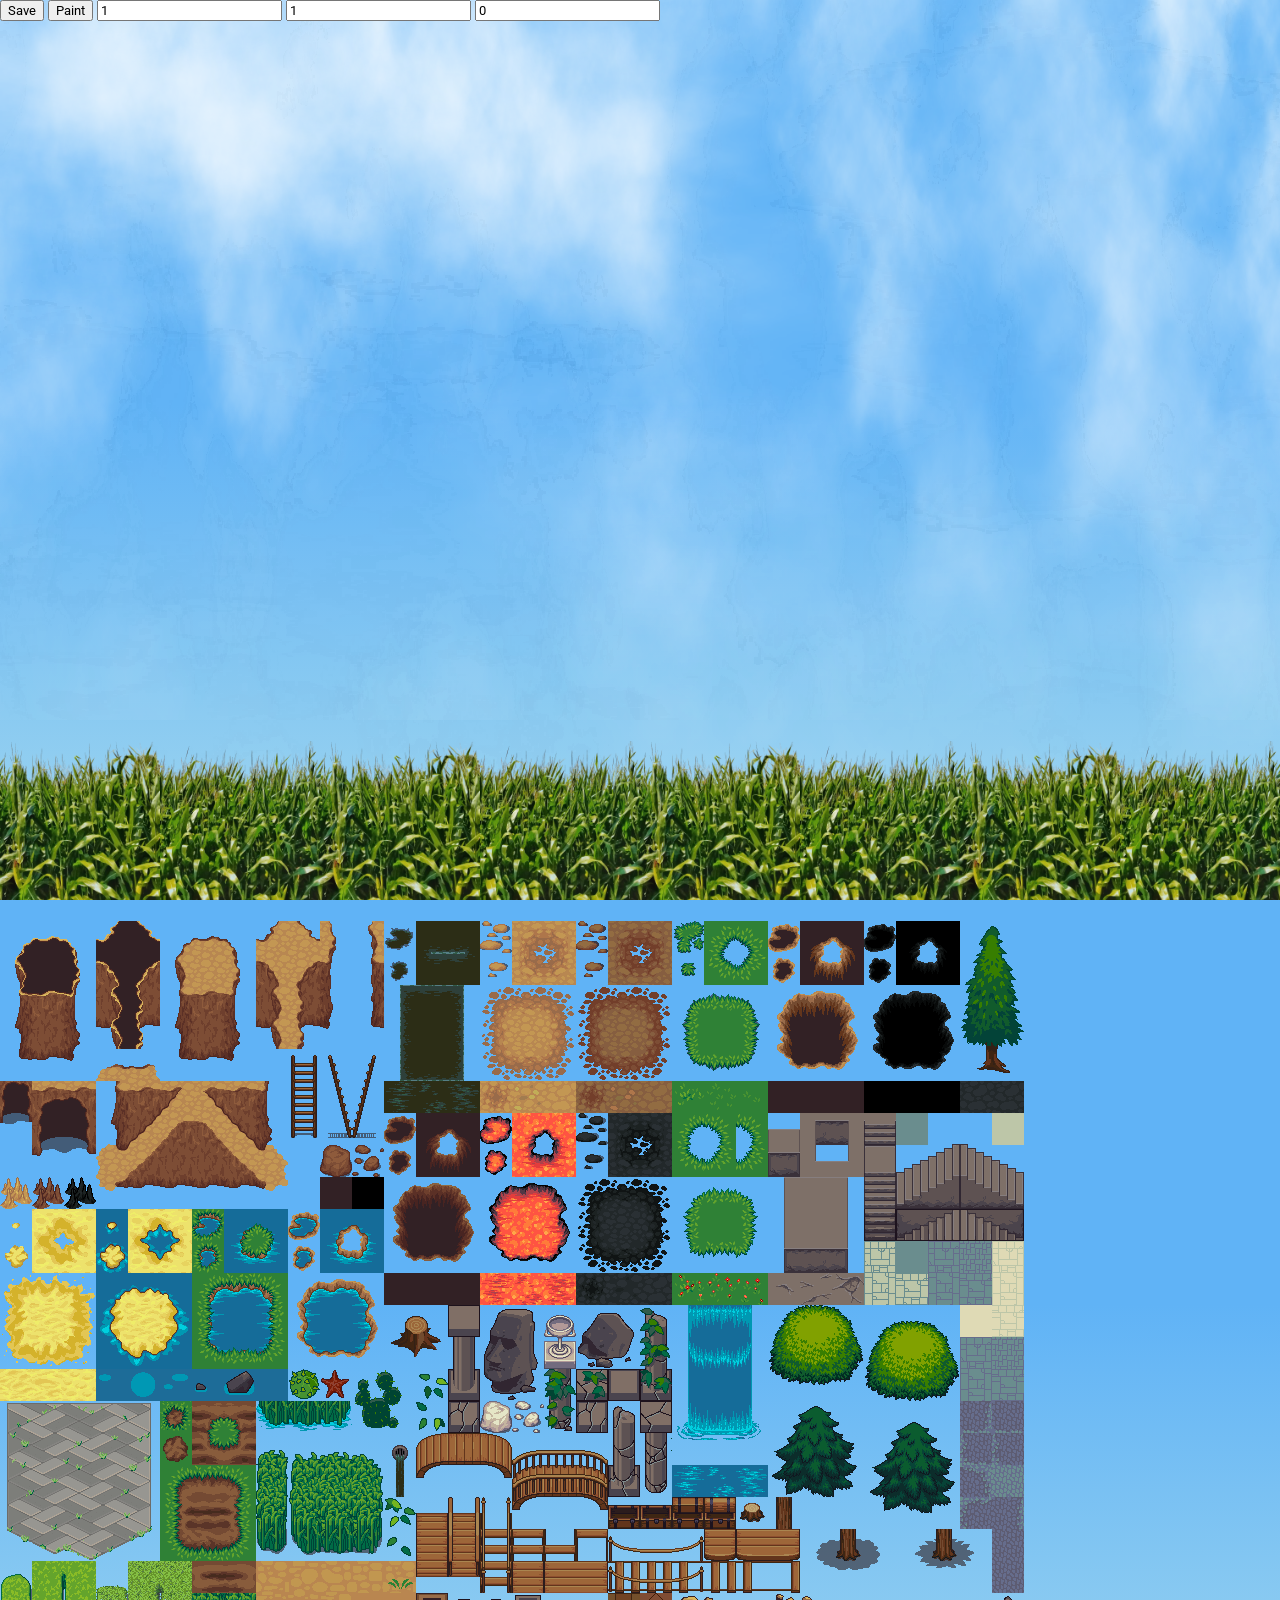
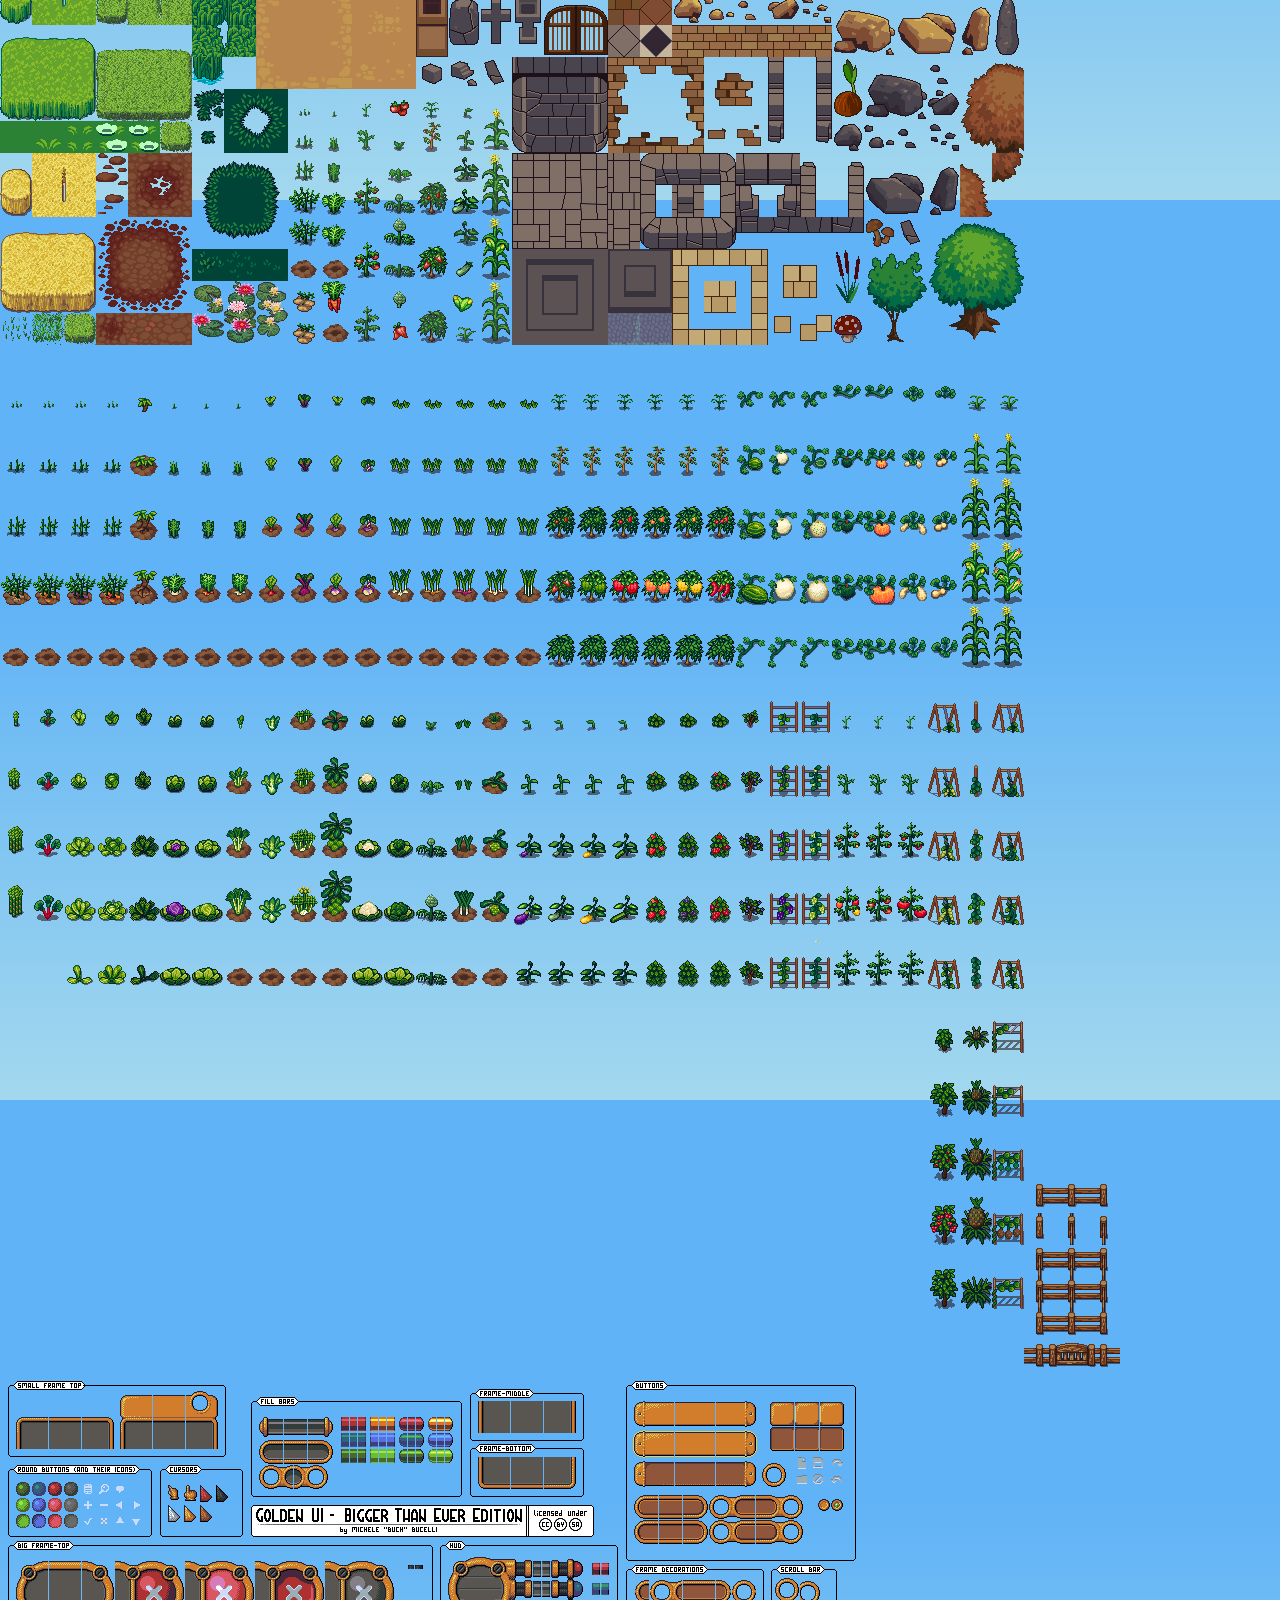
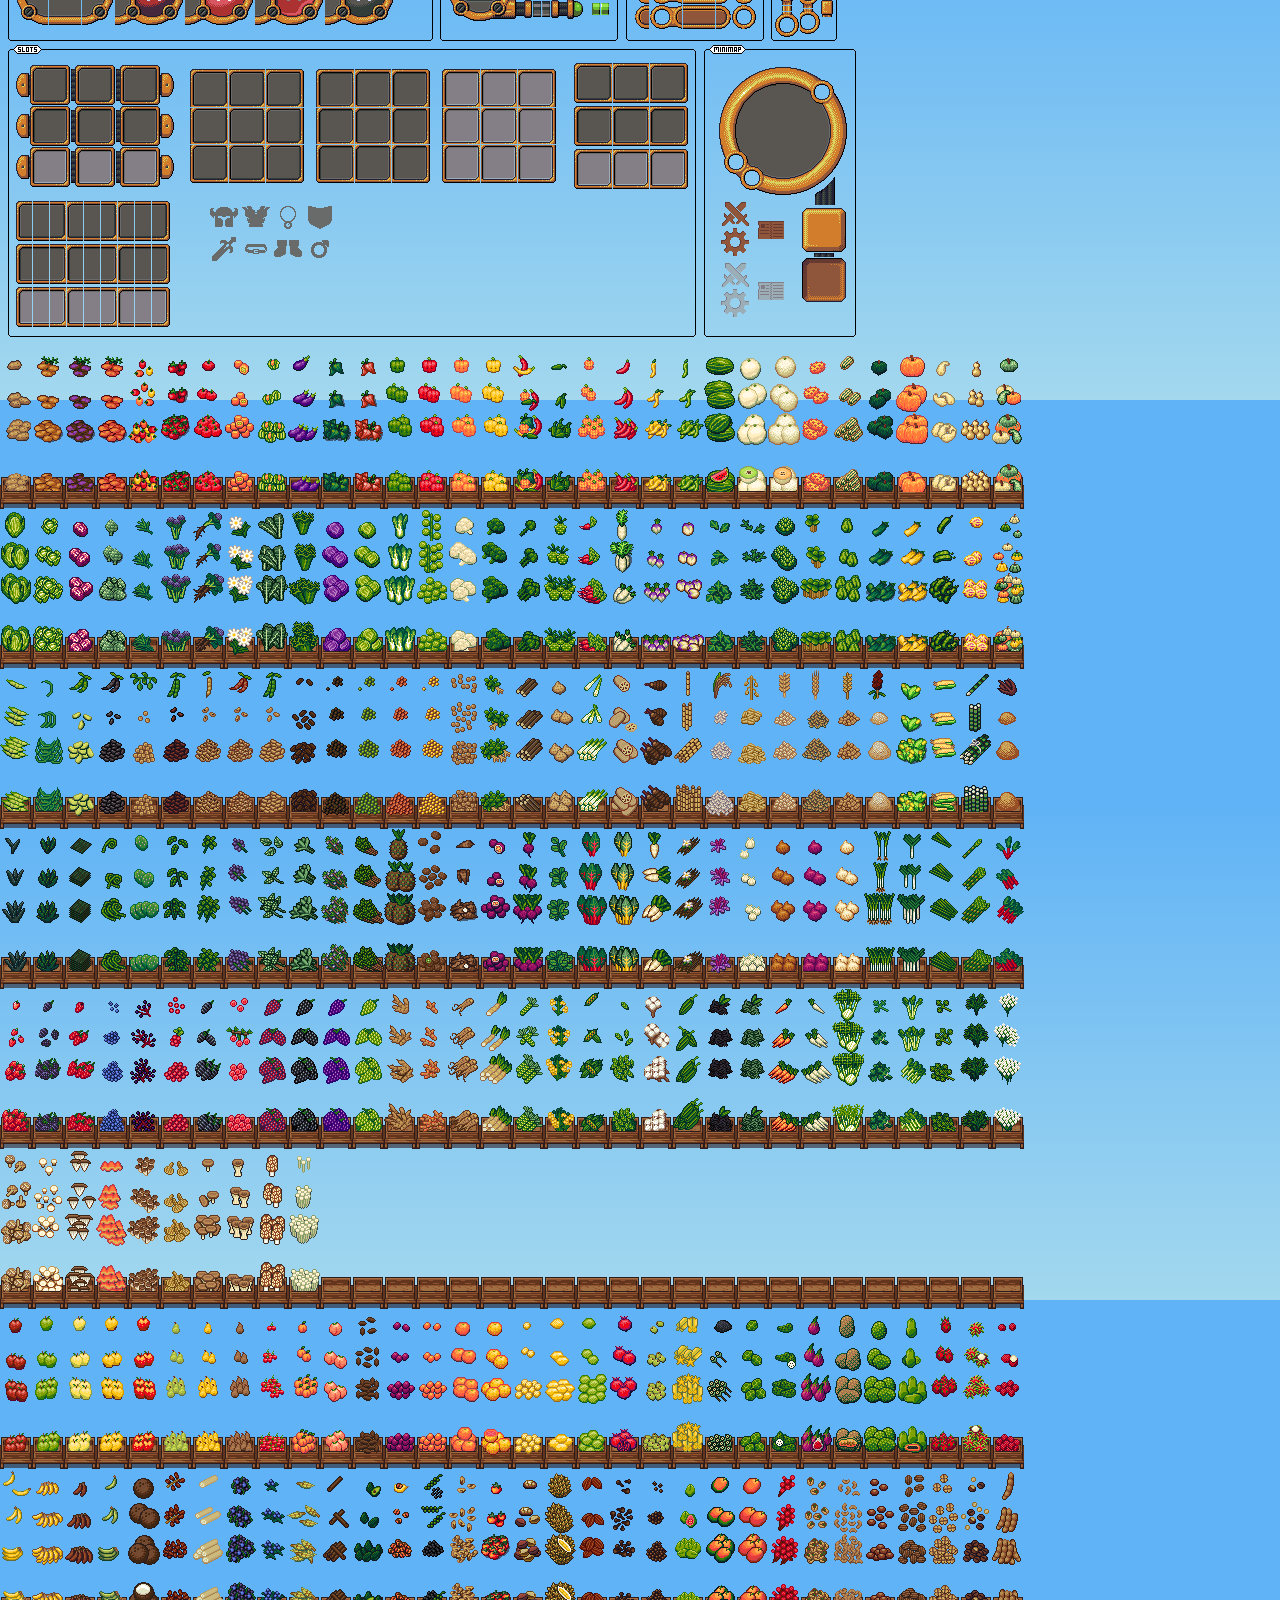
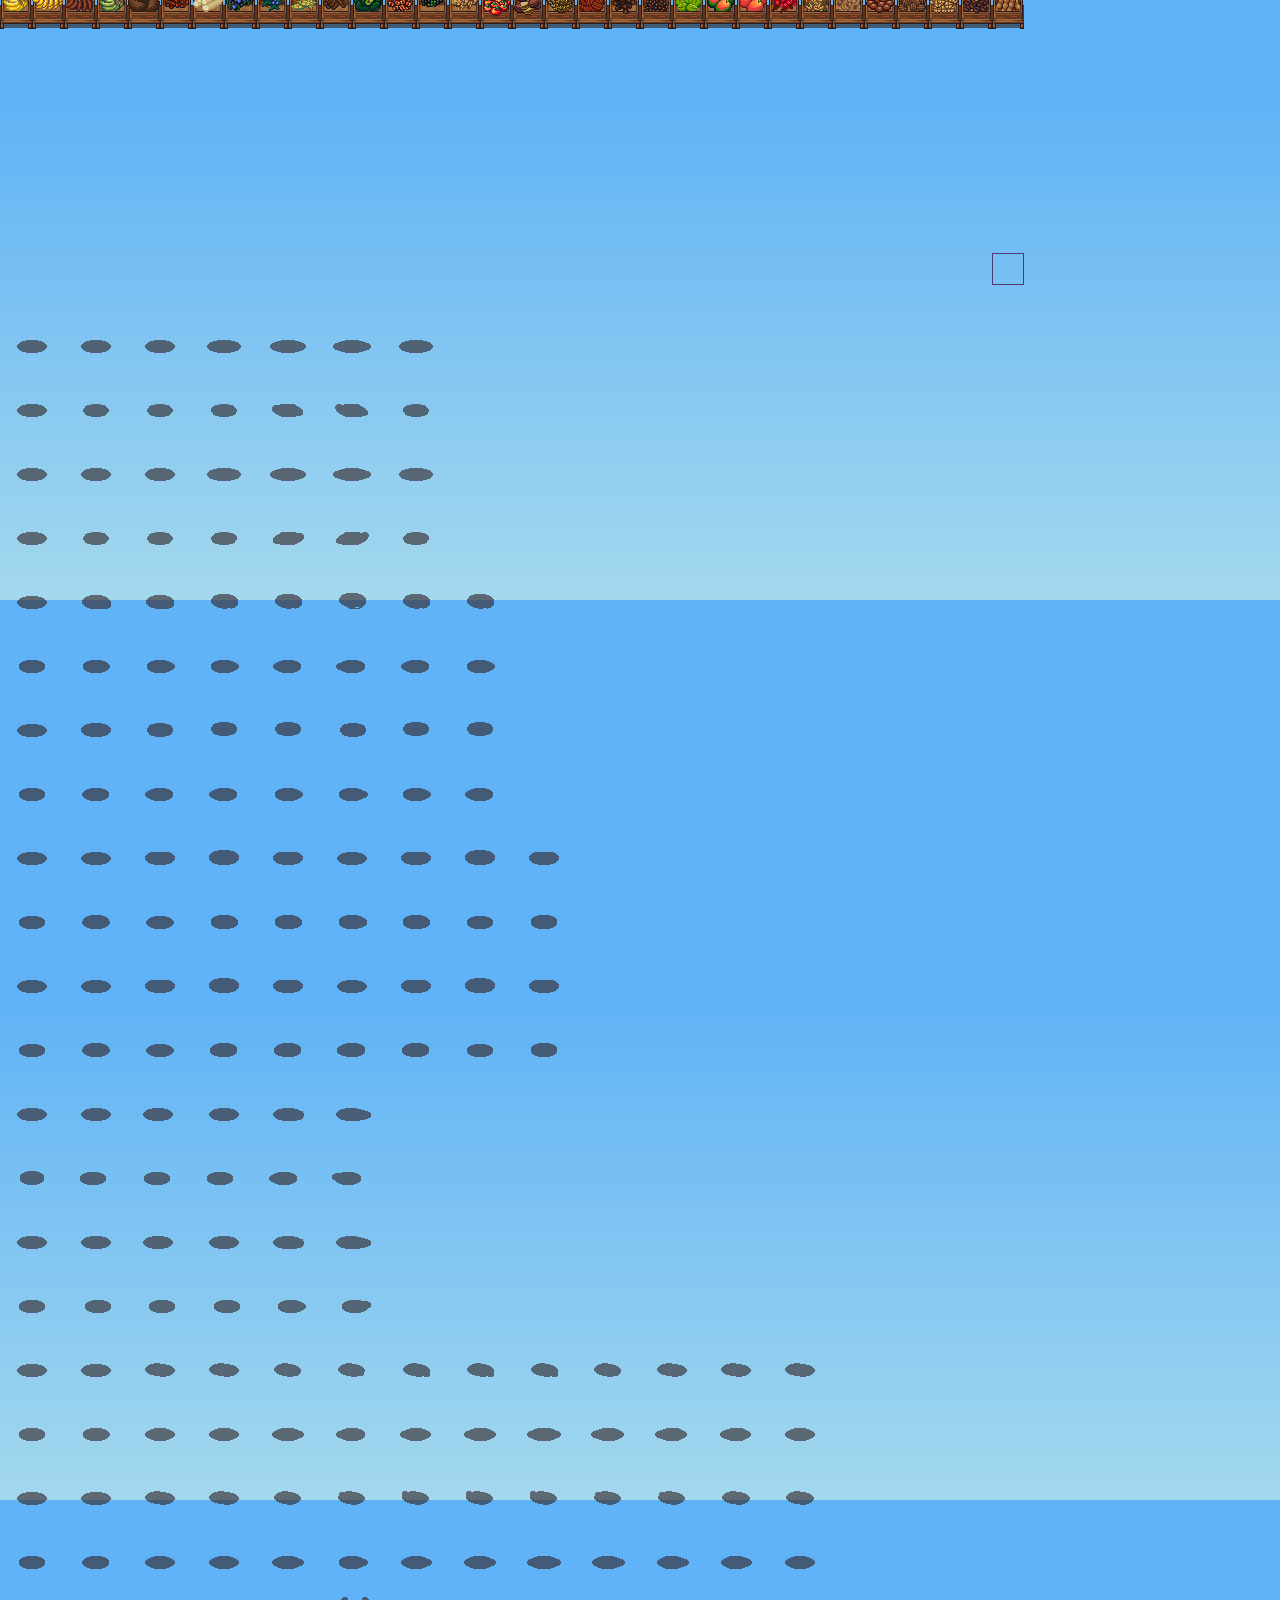
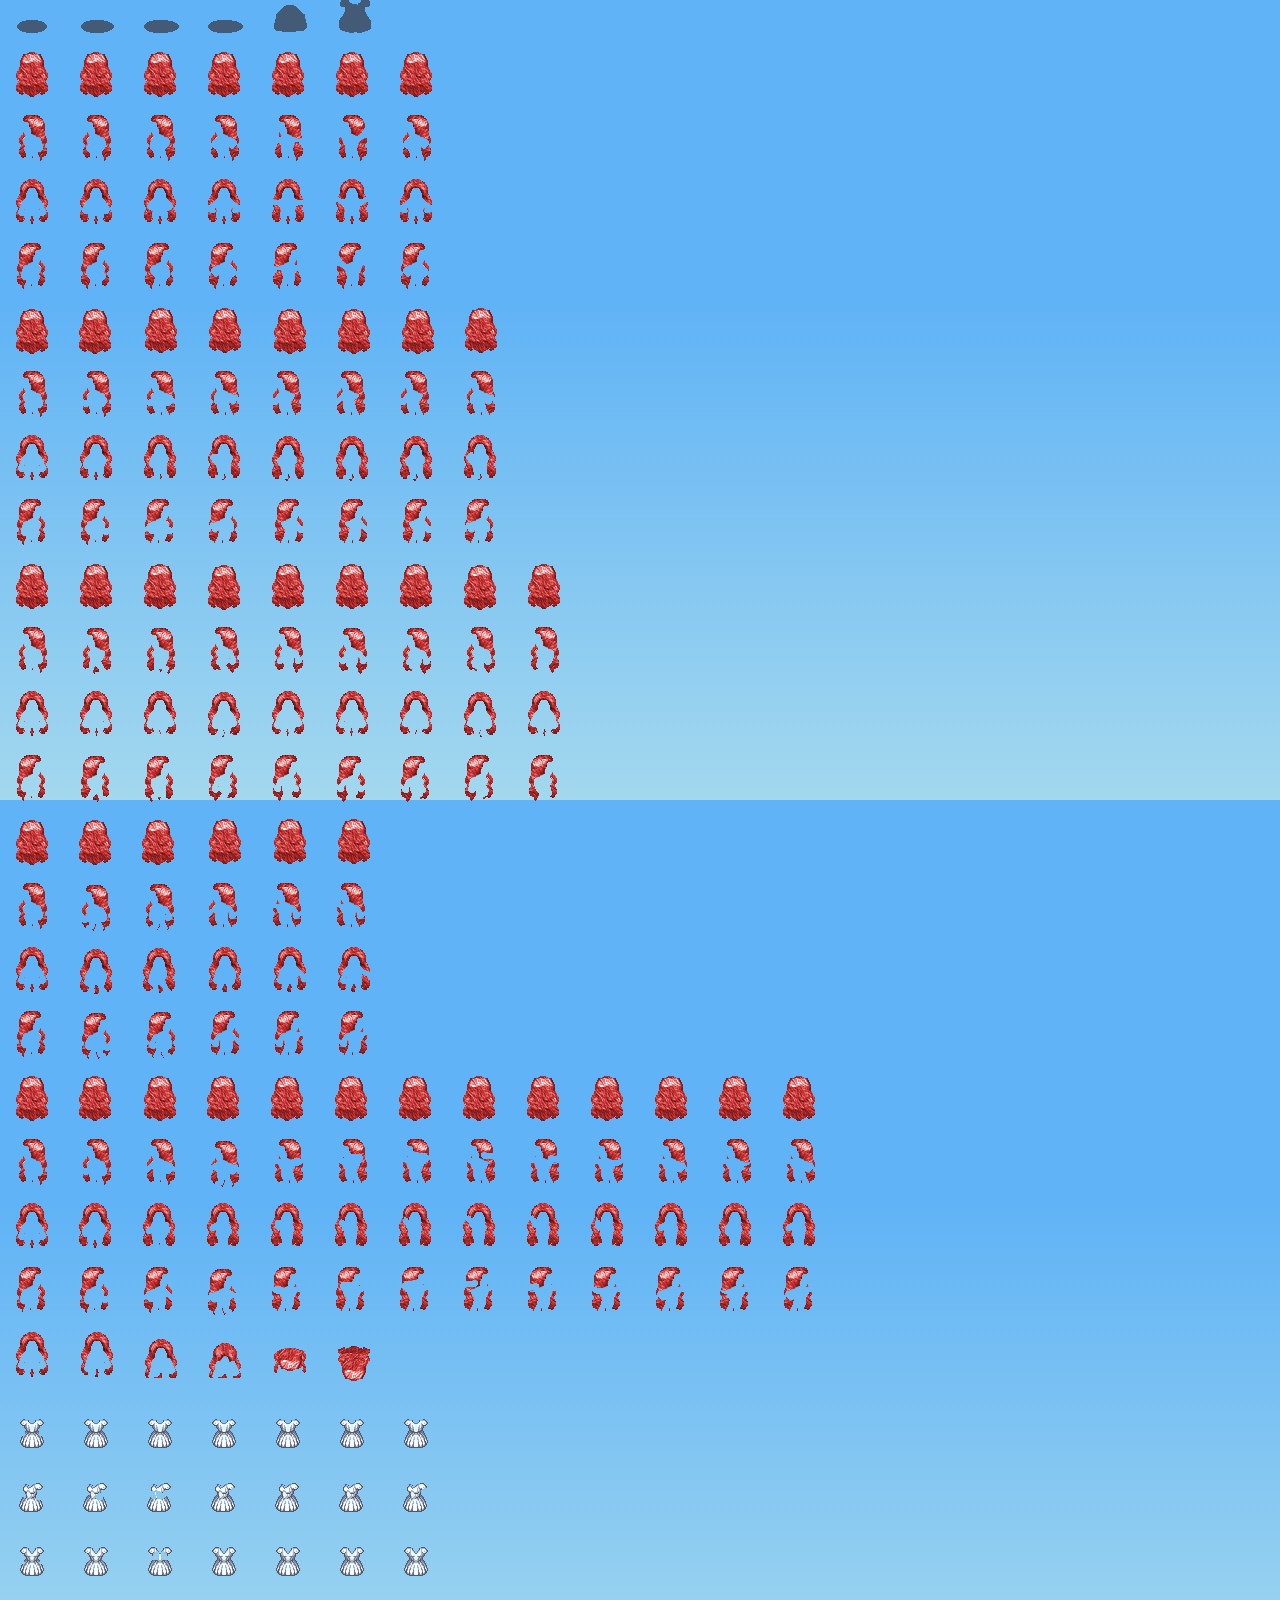
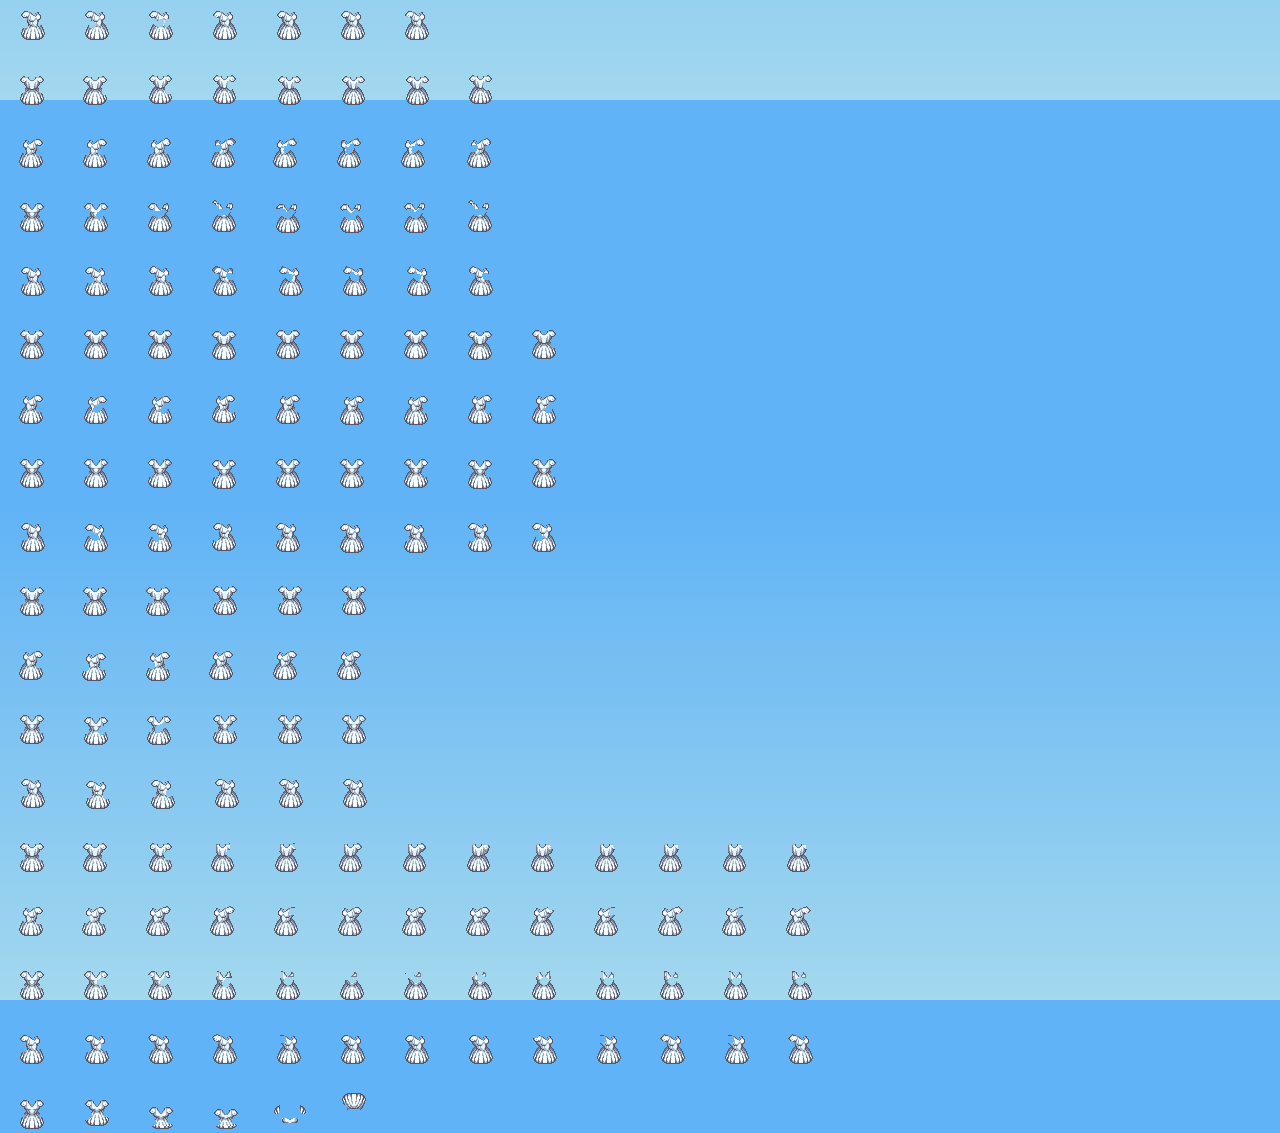
==== commit b3182728: "rendering improvements" ====
--- a/farm.html
+++ b/farm.html
@@ -10,6 +10,7 @@
         href="https://fonts.googleapis.com/css?family=Material+Icons|Material+Icons+Outlined|Material+Icons+Two+Tone|Material+Icons+Round|Material+Icons+Sharp"
         rel="stylesheet">
     <link rel="stylesheet" href="/css/stylev2.css">
+    <link rel="stylesheet" href="/css/toolbar.css">
     <link rel="preconnect" href="https://fonts.gstatic.com">
     <link
         href="https://fonts.googleapis.com/css2?family=Poppins:wght@400;500;600;700;900&family=Roboto:ital,wght@0,100;0,300;0,400;0,500;0,700;0,900;1,100;1,300;1,400;1,500;1,700;1,900&display=swap"
@@ -28,16 +29,41 @@
         <input type="number" id="total-corn" value="0">
     </div>
     <div class="container-main" style="position: relative;">
-        <div style="grid-column: center;grid-row:center;width:1920px;height:1080px;position: relative;background-color:transparent;padding:0px;margin:0px;">
+        <div id="container-game" style="grid-column: center;grid-row:center;width:1920px;height:1080px;position: relative;background-color:transparent;padding:0px;margin:0px;">
             <canvas style="position:absolute" id="game-canvas" width="1920" height="1080"></canvas>
             <canvas style="position:absolute;pointer-events: none;" id="sprite-objects-canvas" width="1920" height="1080"></canvas>
             <canvas style="position:absolute;pointer-events: none;" id="sprite-preview-canvas" width="1920" height="1080"></canvas>
+            <div id="game-gui">
+                <div id="game-gui-toolbar" class="game-gui-toolbar">
+                    <div class="toolbar-item">
+                        <div class="toolbar-item-sprite"></div>
+                        <label class="toolbar-item-text">1</label>
+                    </div>
+                    <div class="toolbar-item">
+                        <div class="toolbar-item-sprite"></div>
+                        <label class="toolbar-item-text">2</label>
+                    </div>
+                    <div class="toolbar-item">
+                        <div class="toolbar-item-sprite"></div>
+                        <label class="toolbar-item-text">3</label>
+                    </div>
+                    <div class="toolbar-item">
+                        <div class="toolbar-item-sprite"></div>
+                        <label class="toolbar-item-text">4</label>
+                    </div>
+                    <div class="toolbar-item">
+                        <div class="toolbar-item-sprite"></div>
+                        <label class="toolbar-item-text">5</label>
+                    </div>
+                </div>
+            </div>
         </div>
     </div>
     <script src="https://cdn.jsdelivr.net/npm/bootstrap@5.0.0/dist/js/bootstrap.bundle.min.js"
         integrity="sha384-p34f1UUtsS3wqzfto5wAAmdvj+osOnFyQFpp4Ua3gs/ZVWx6oOypYoCJhGGScy+8"
         crossorigin="anonymous"></script>
     <script src="js/js.js"></script>
+    <script src="js/toolbar.js" type="module"></script>
     <script src="js/farm.js" type="module"></script>
 </body>
 
--- a/css/stylev2.css
+++ b/css/stylev2.css
@@ -75,7 +75,7 @@
 .controls {
     position: sticky;
     top: 0%;
-    z-index:9999999999;
+    z-index: 9999999999;
 }
 
 .container-main {
--- a/css/toolbar.css
+++ b/css/toolbar.css
@@ -0,0 +1,53 @@
+.game-gui-toolbar {
+    display:flex;
+    flex-direction: row;
+    flex-wrap: nowrap;
+}
+
+.toolbar-item {
+    background-image: url(/content/sprites/ui_big_pieces_mod.png);
+    background-position: calc(-64px * 15) 0px;
+    background-size: calc(64px * 27) calc(64px * 18.2);
+    background-repeat: no-repeat;
+    background-color: transparent;
+    display: block;
+    min-width: 64px;
+    min-height: 64px;
+    width: 64px;
+    height: 64px;
+    margin: 0px;
+    padding: 0px;
+    position: relative;
+    display:flex;
+    justify-content: center;
+    align-items: center;
+    filter:brightness(0.8);
+}
+
+.toolbar-item:hover {
+    cursor:pointer;
+    filter:brightness(1.0);
+}
+
+.toolbar-item-active {
+    cursor:pointer;
+    filter:brightness(1.3);
+}
+
+.toolbar-item-sprite {
+    width:42px;
+    height:42px;
+    pointer-events: none;
+}
+
+.toolbar-item-text {
+    color:#f3c52f;
+    font-size:24px;
+    -webkit-text-stroke-width: 1px;
+    -webkit-text-stroke-color: black;
+    position: absolute;
+    font-weight: 800;
+    top:10%;
+    right:20%;
+    pointer-events: none;
+}
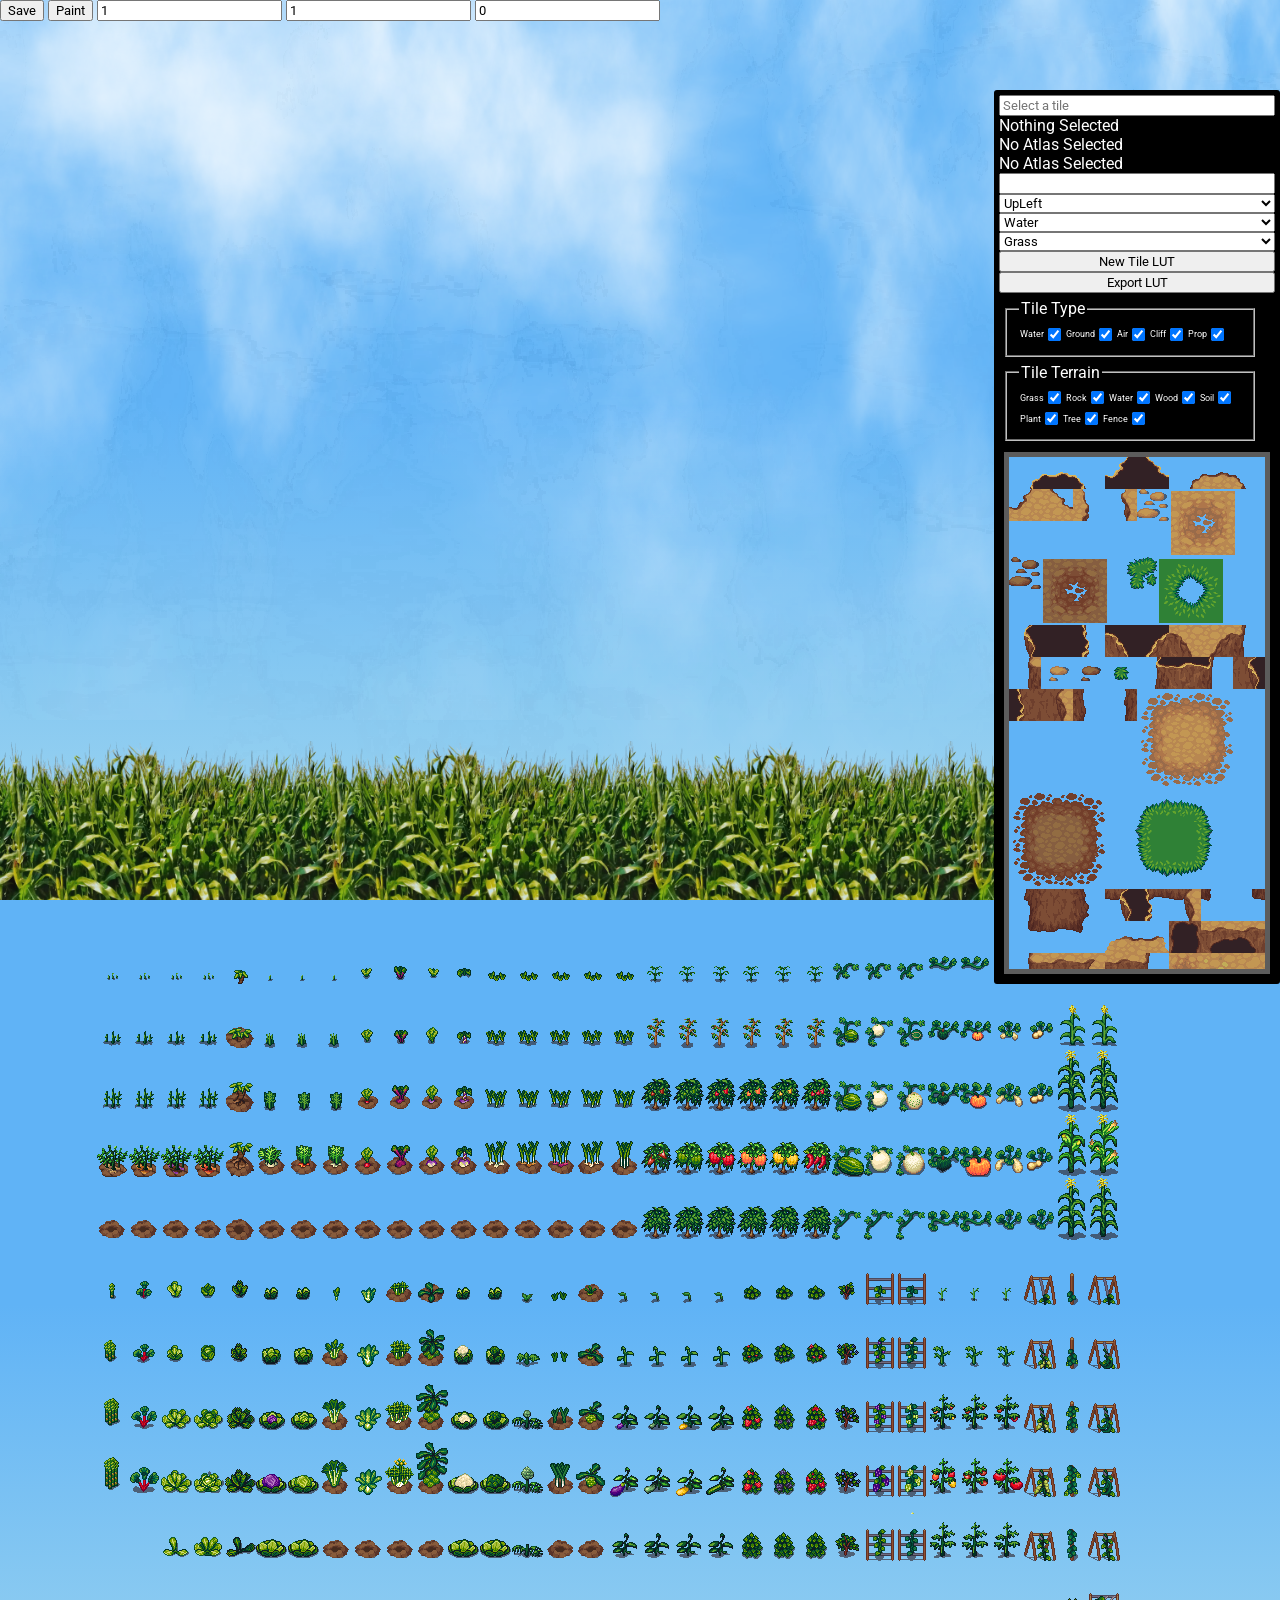
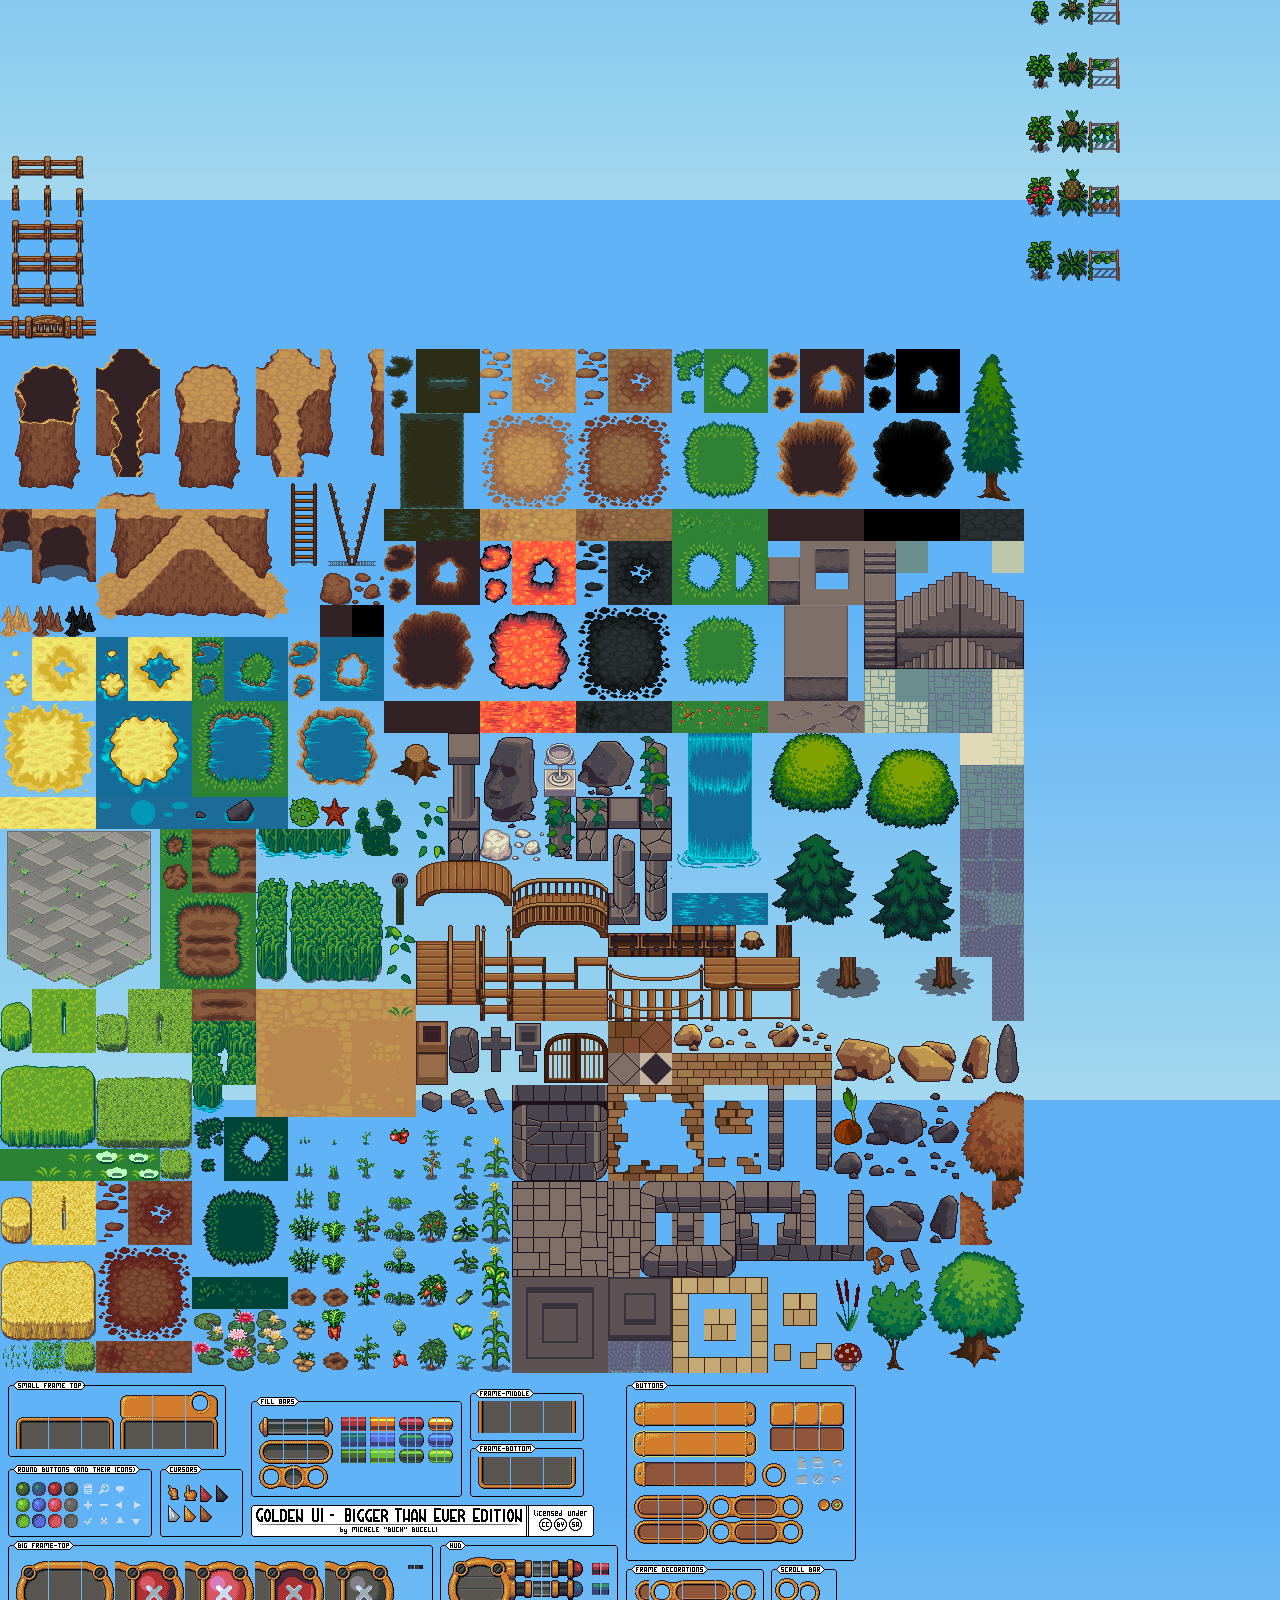
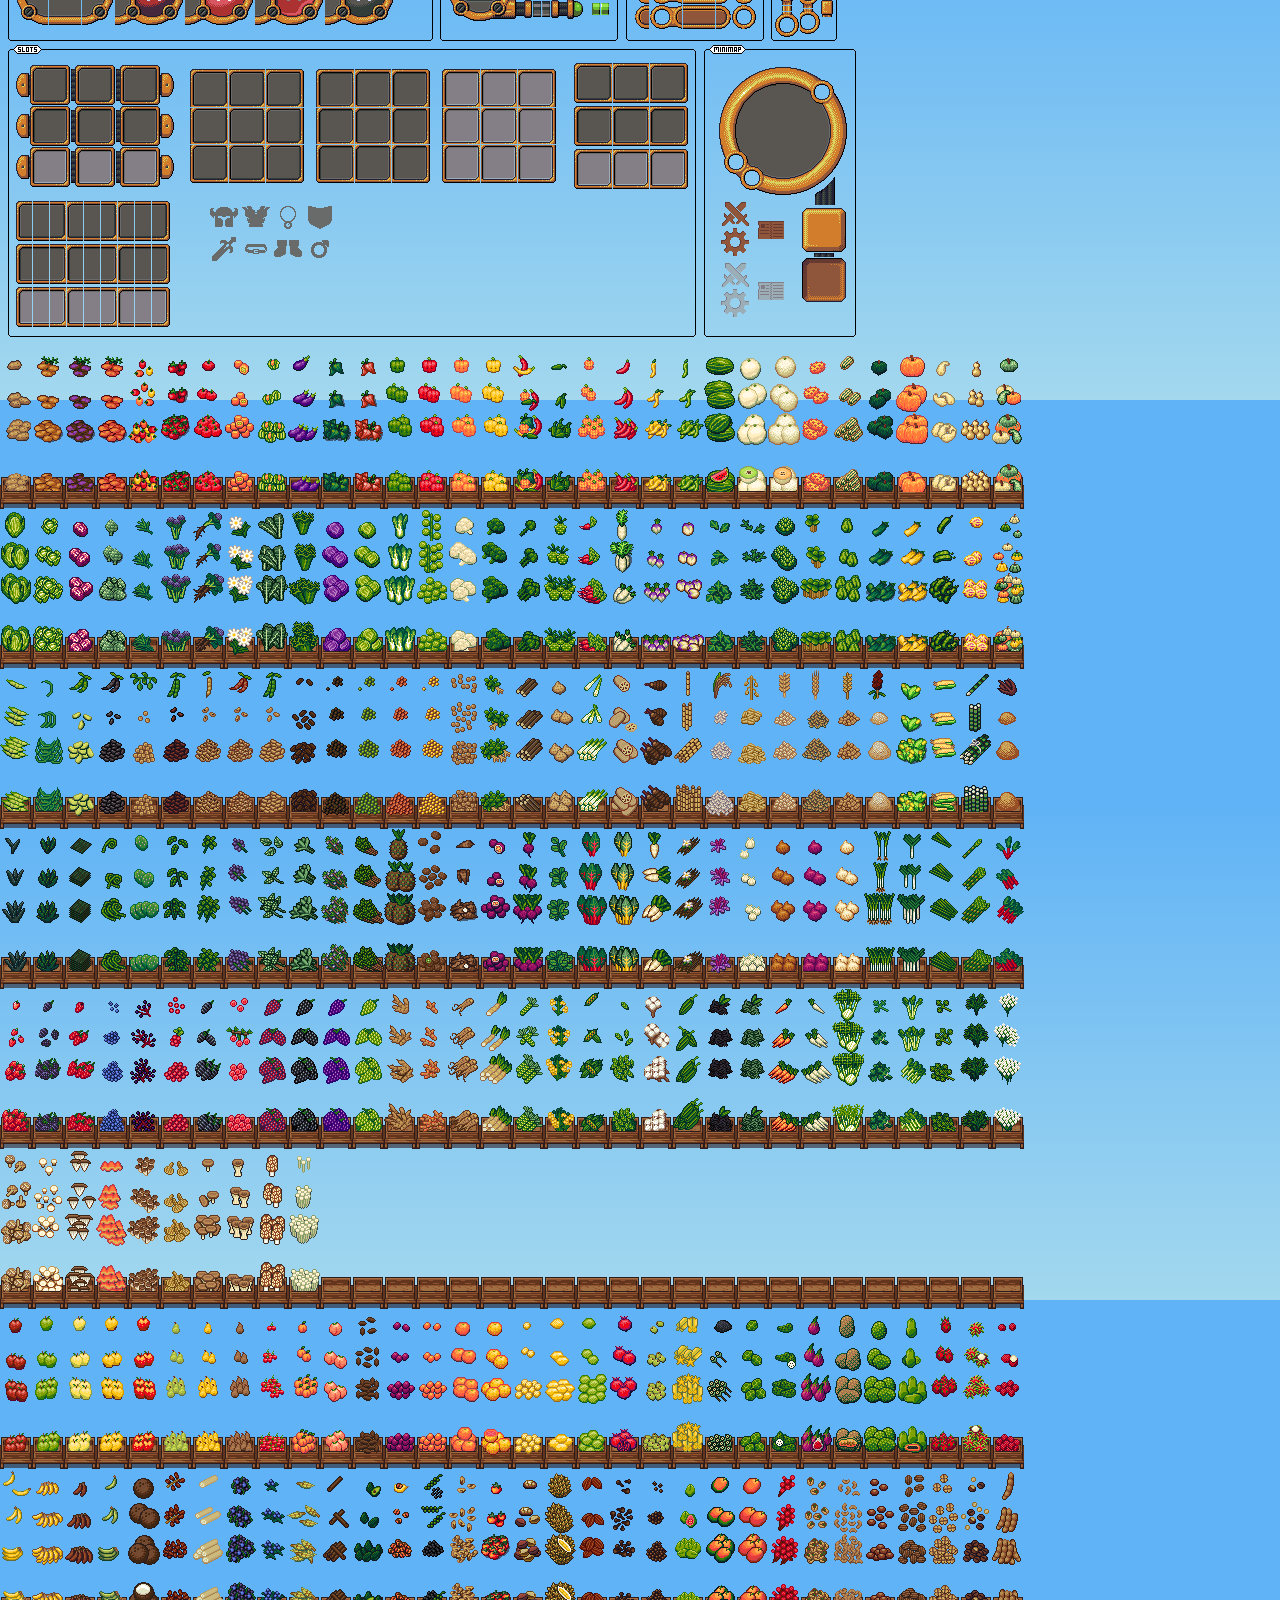
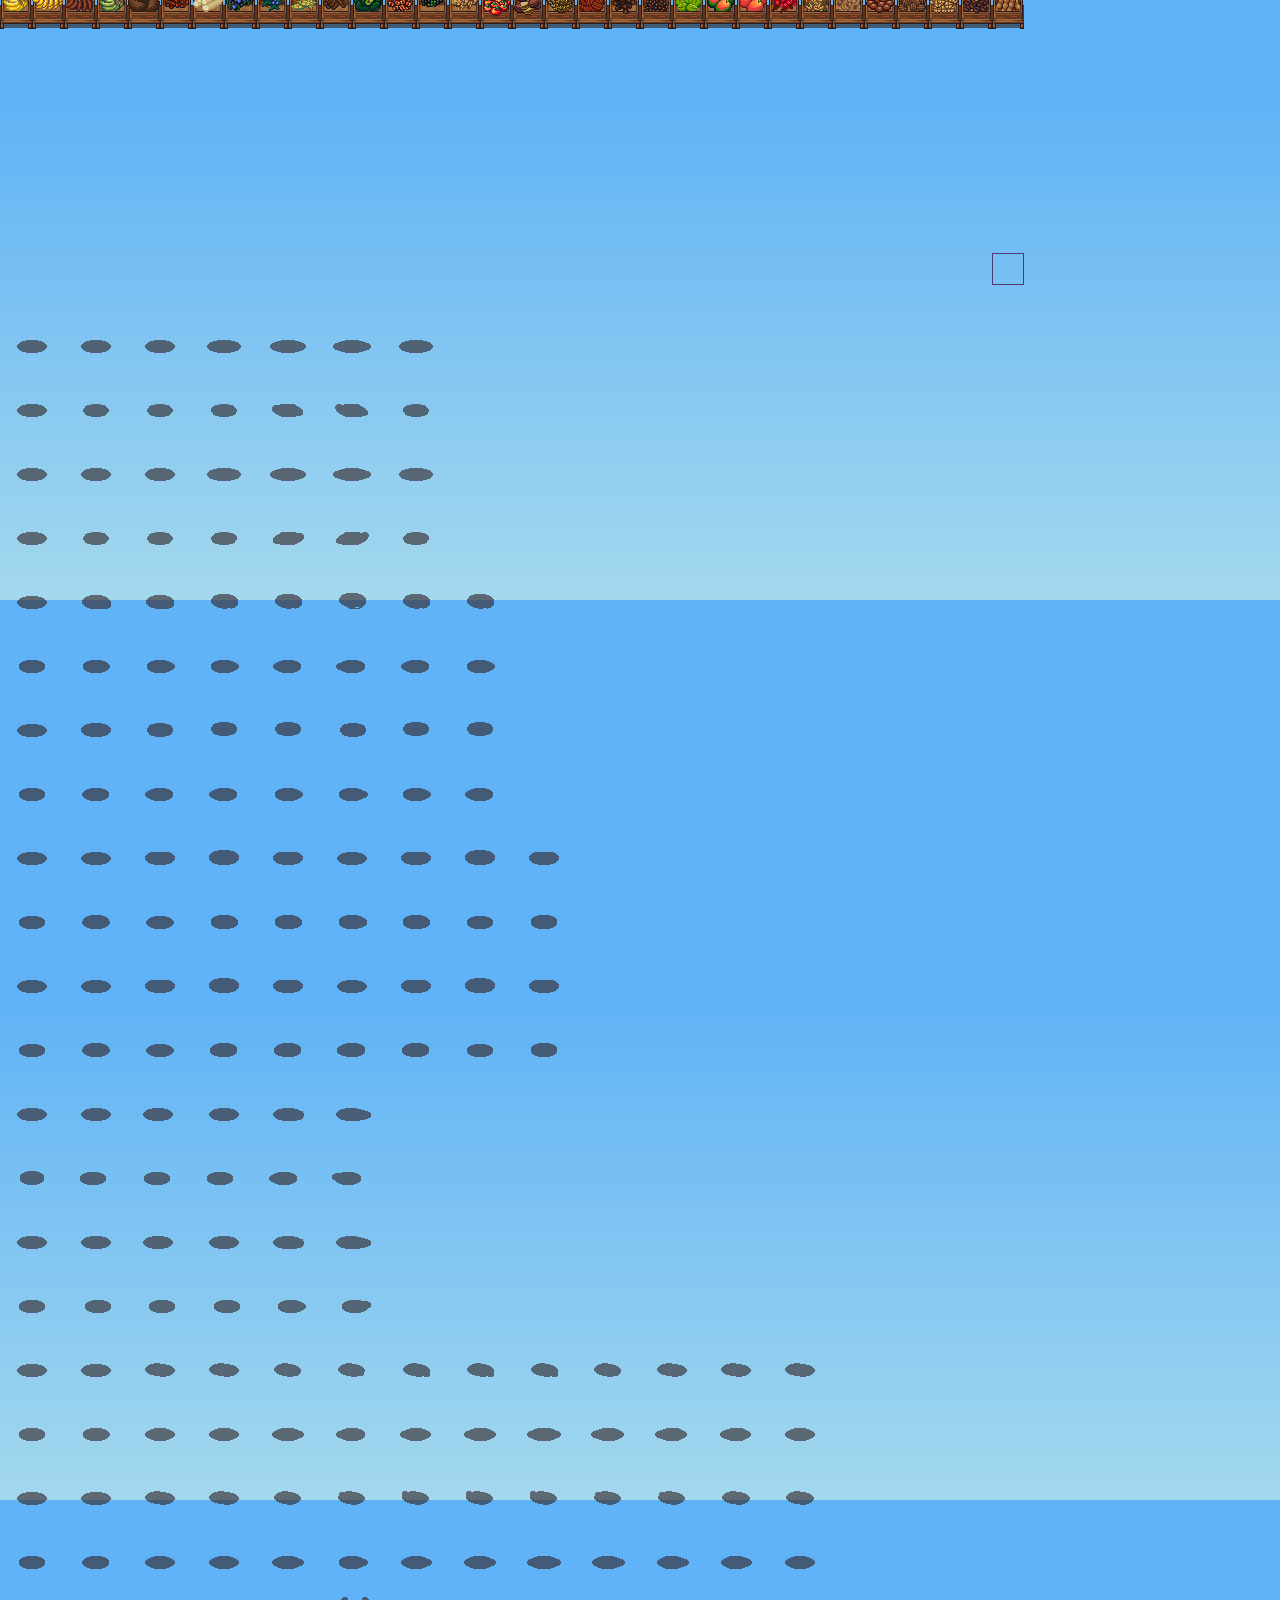
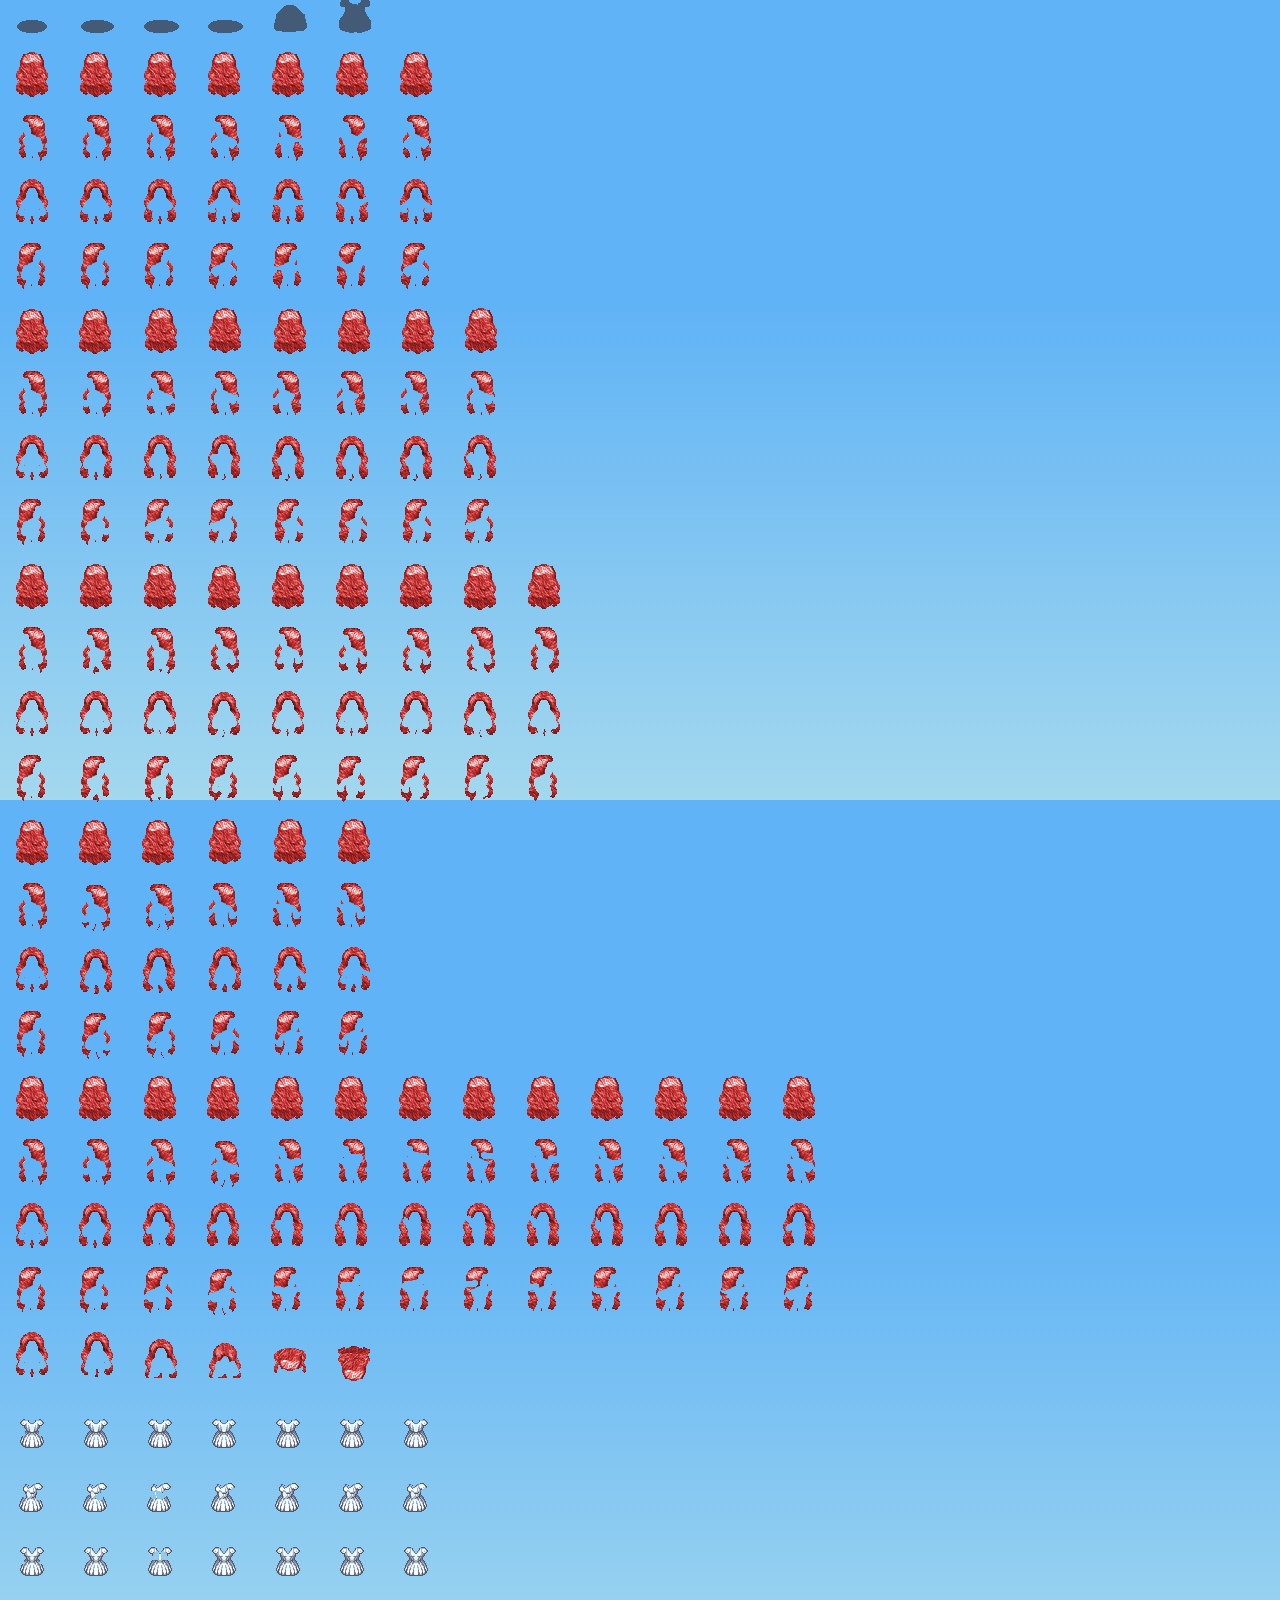
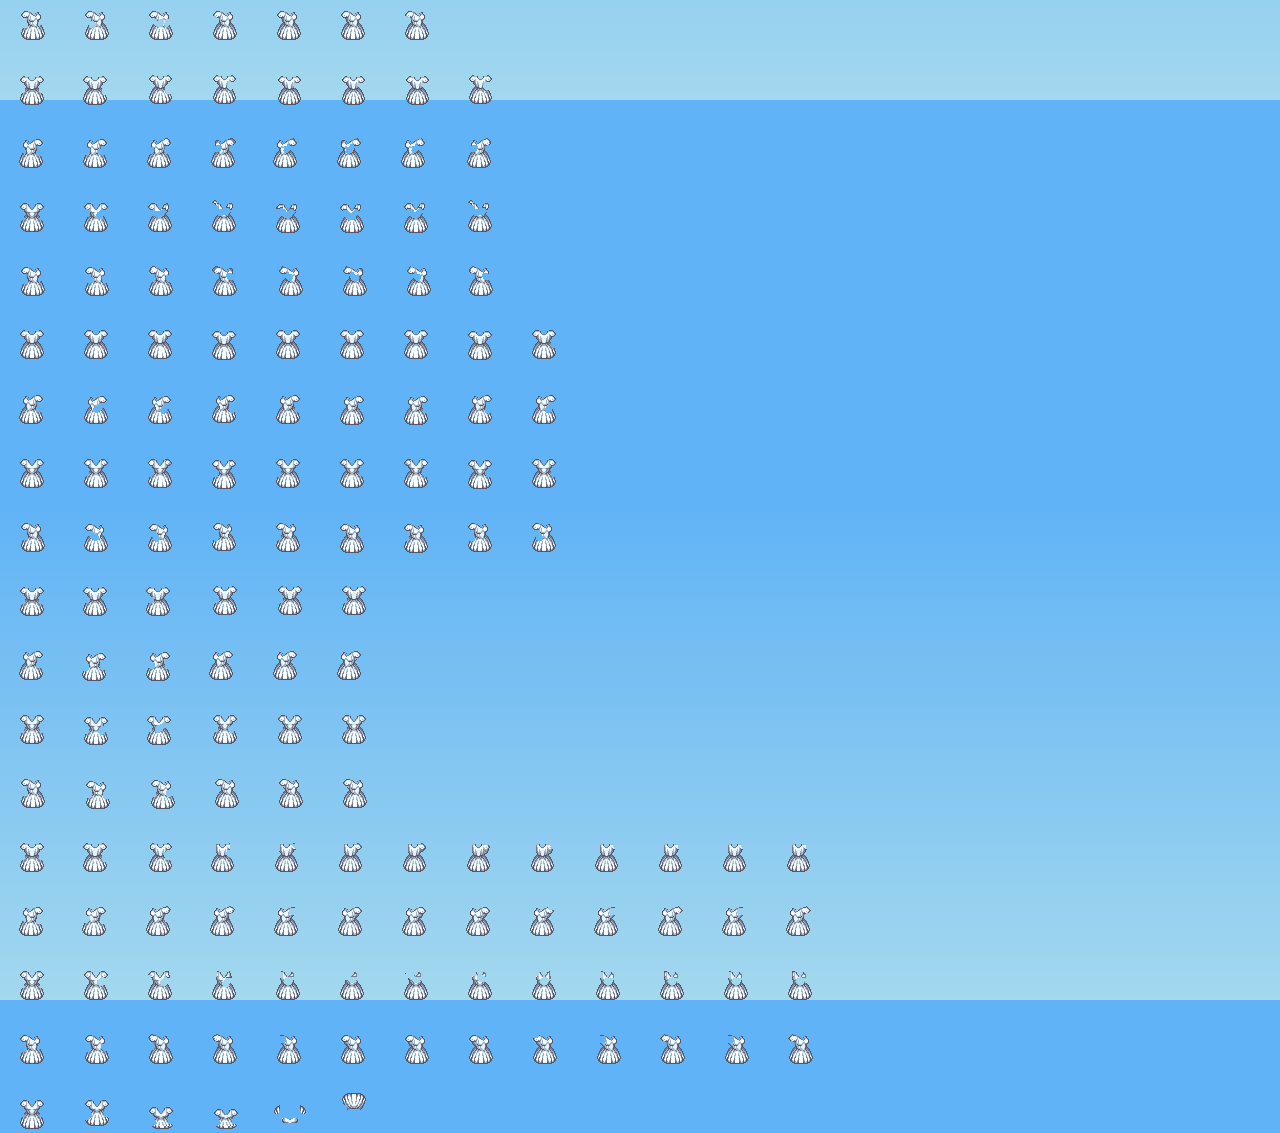
==== commit 9b52d628: "updated tile painting" ====
--- a/farm.html
+++ b/farm.html
@@ -1,5 +1,25 @@
 <!DOCTYPE html>
 <html lang="en">
+<style>
+    .container-main {
+        position: relative;
+    }
+    .container-game {
+        grid-column: center;
+        grid-row: center;
+        width: 1920px;
+        height: 1080px;
+        position: relative;
+        background-color: transparent;
+        padding: 0px;
+        margin: 0px;
+    }
+
+    .absolute-canvas {
+        position: absolute;
+        pointer-events: none;
+    }
+</style>
 
 <head>
     <meta charset="UTF-8">
@@ -23,16 +43,16 @@
     <div class="clouds clouds-small2"></div>
     <div class="controls">
         <button id="save-canvas">Save</button>
-        <button>Paint</button>
+        <button id="enable-painting">Paint</button>
         <input type="number" id="size-x" data-type="size" value="1">
         <input type="number" id="size-y" data-type="size" value="1">
         <input type="number" id="total-corn" value="0">
     </div>
-    <div class="container-main" style="position: relative;">
-        <div id="container-game" style="grid-column: center;grid-row:center;width:1920px;height:1080px;position: relative;background-color:transparent;padding:0px;margin:0px;">
+    <div class="container-main">
+        <div id="container-game" class="container-game">
             <canvas style="position:absolute" id="game-canvas" width="1920" height="1080"></canvas>
-            <canvas style="position:absolute;pointer-events: none;" id="sprite-objects-canvas" width="1920" height="1080"></canvas>
-            <canvas style="position:absolute;pointer-events: none;" id="sprite-preview-canvas" width="1920" height="1080"></canvas>
+            <canvas class="absolute-canvas" id="sprite-objects-canvas" width="1920" height="1080"></canvas>
+            <canvas class="absolute-canvas" id="sprite-preview-canvas" width="1920" height="1080"></canvas>
             <div id="game-gui">
                 <div id="game-gui-toolbar" class="game-gui-toolbar">
                     <div class="toolbar-item">
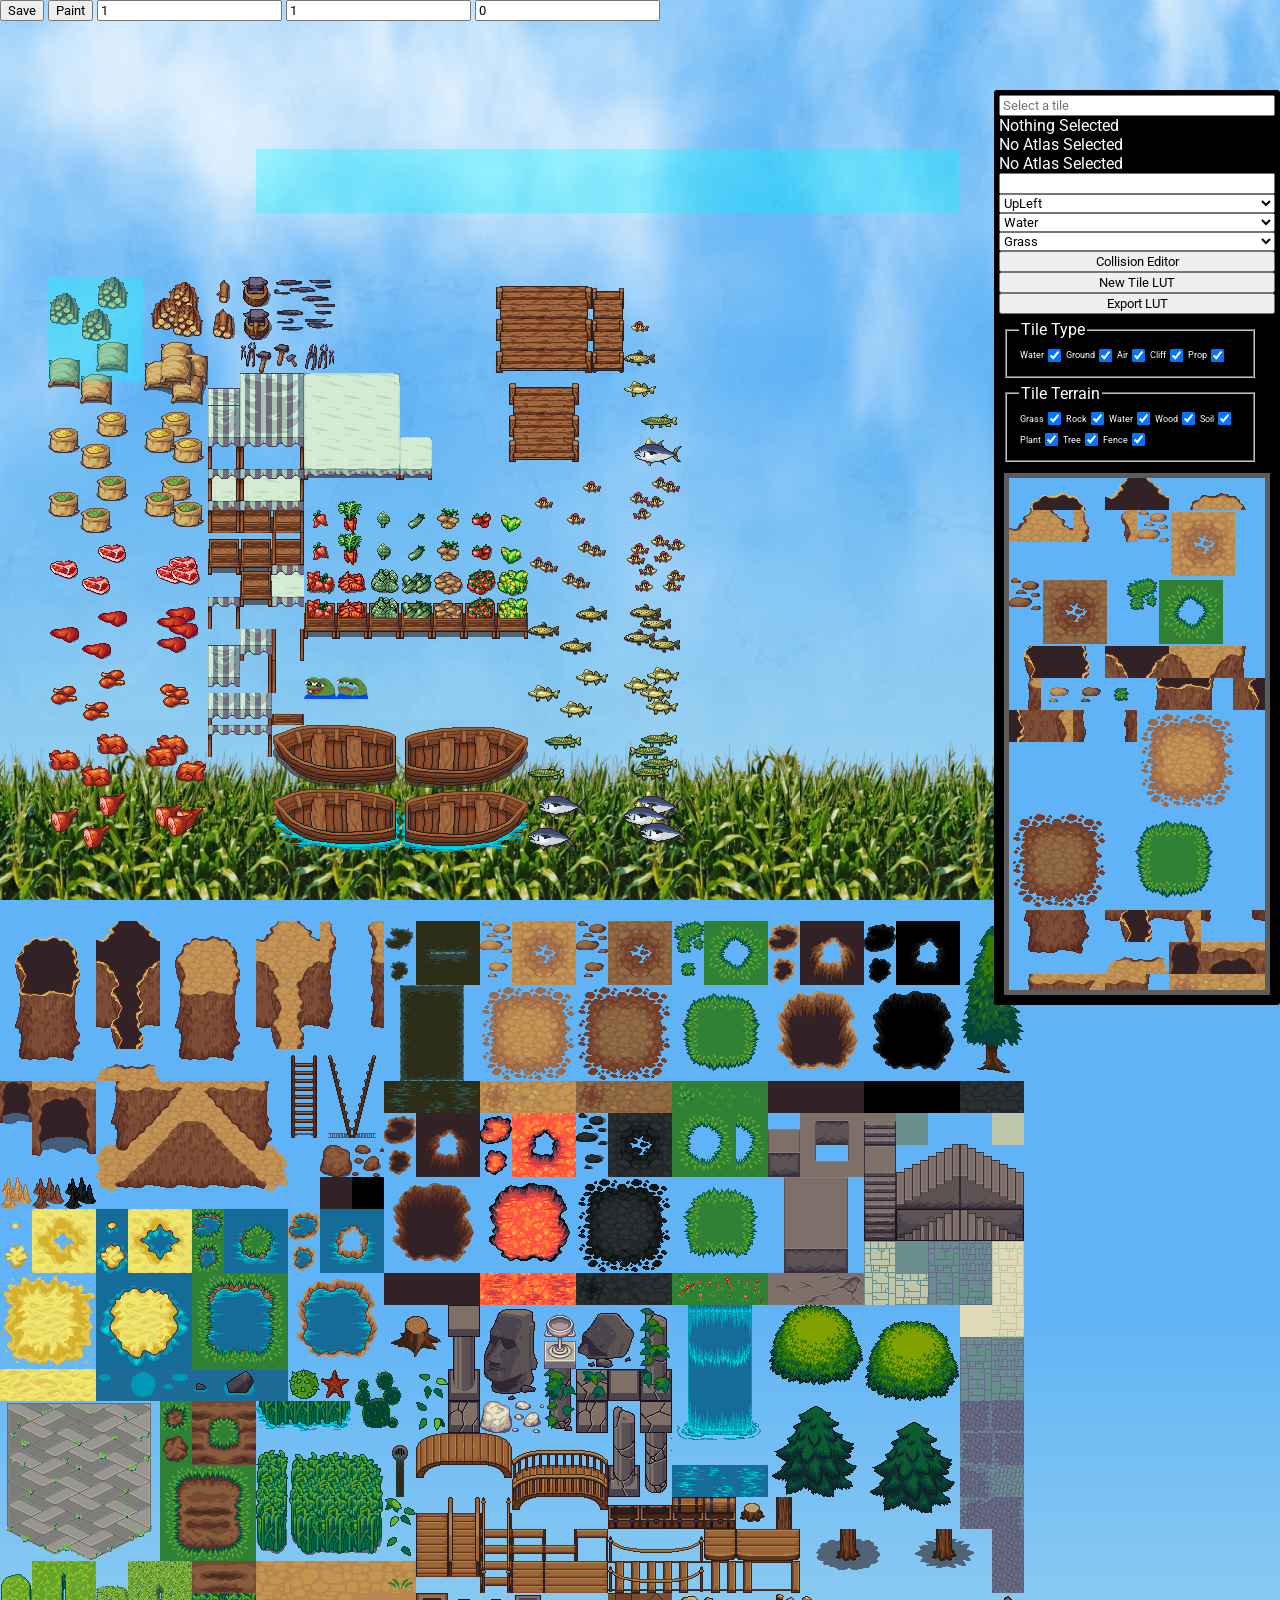
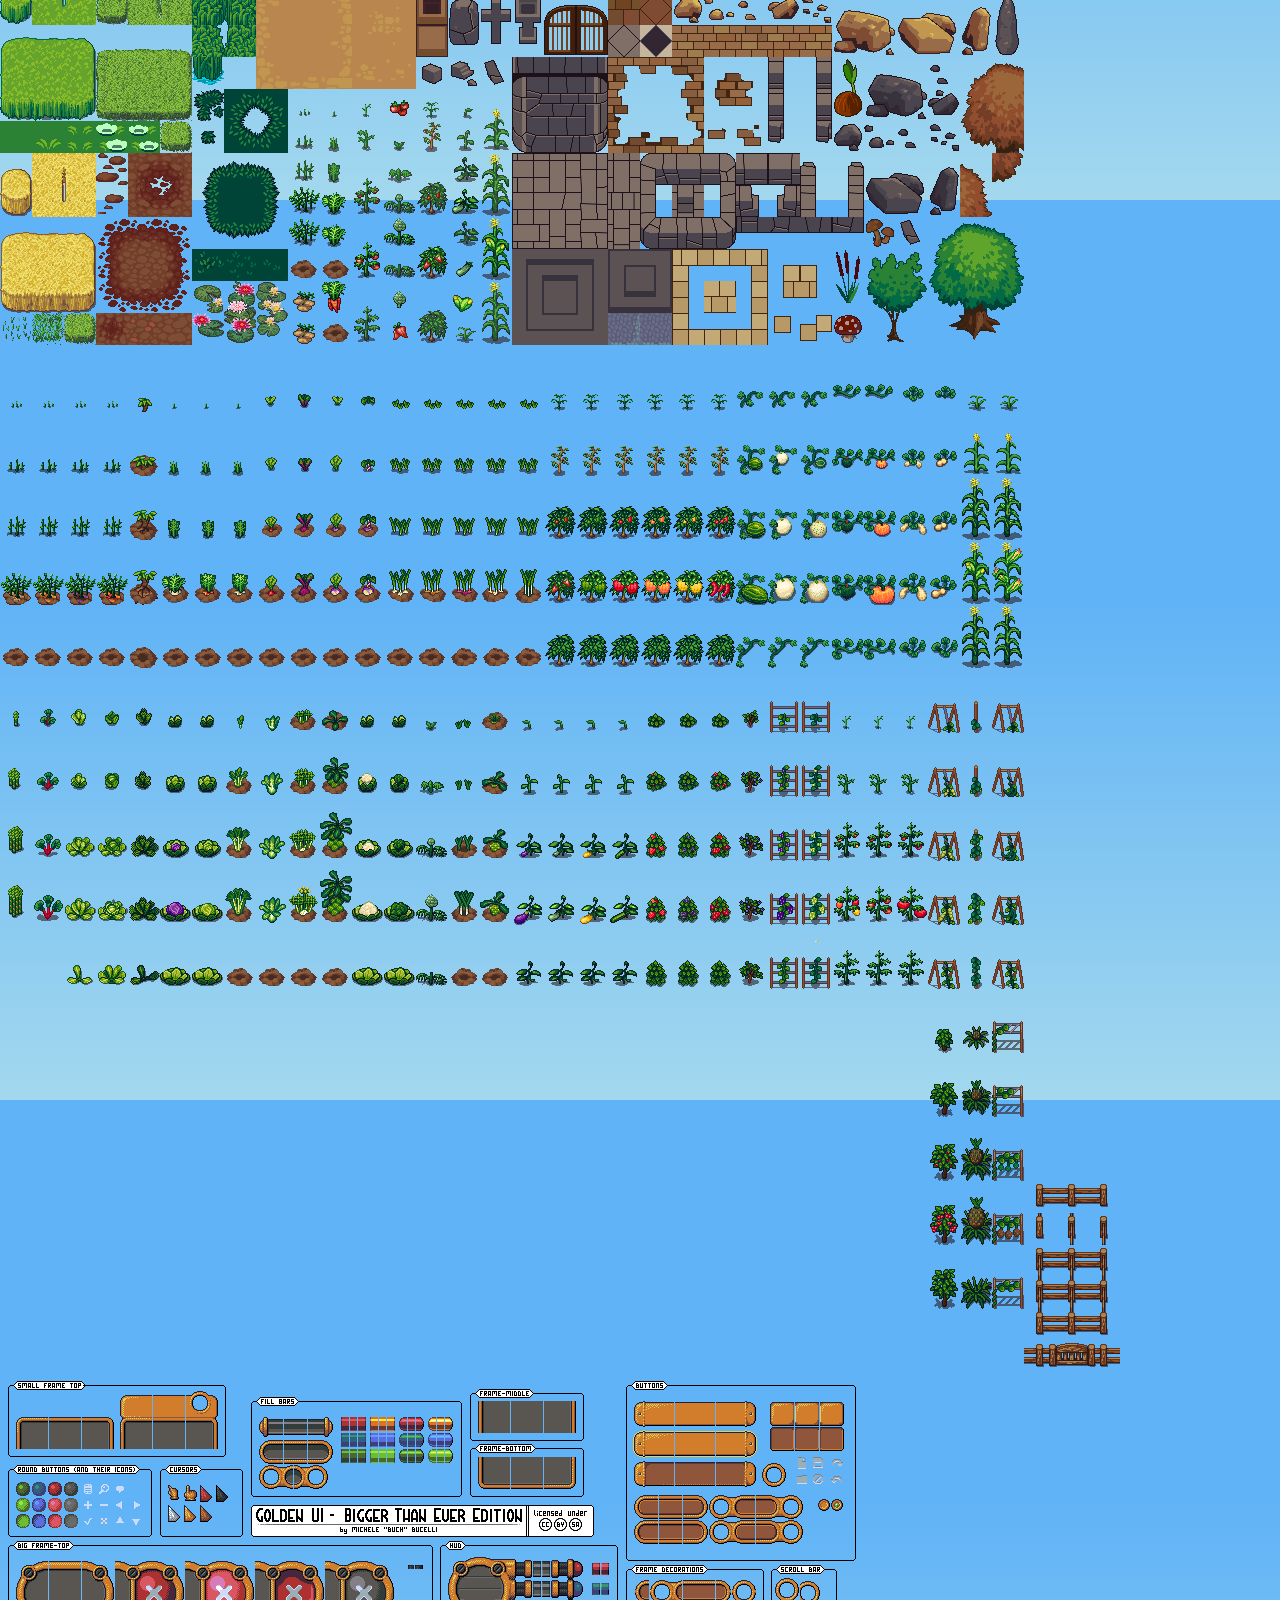
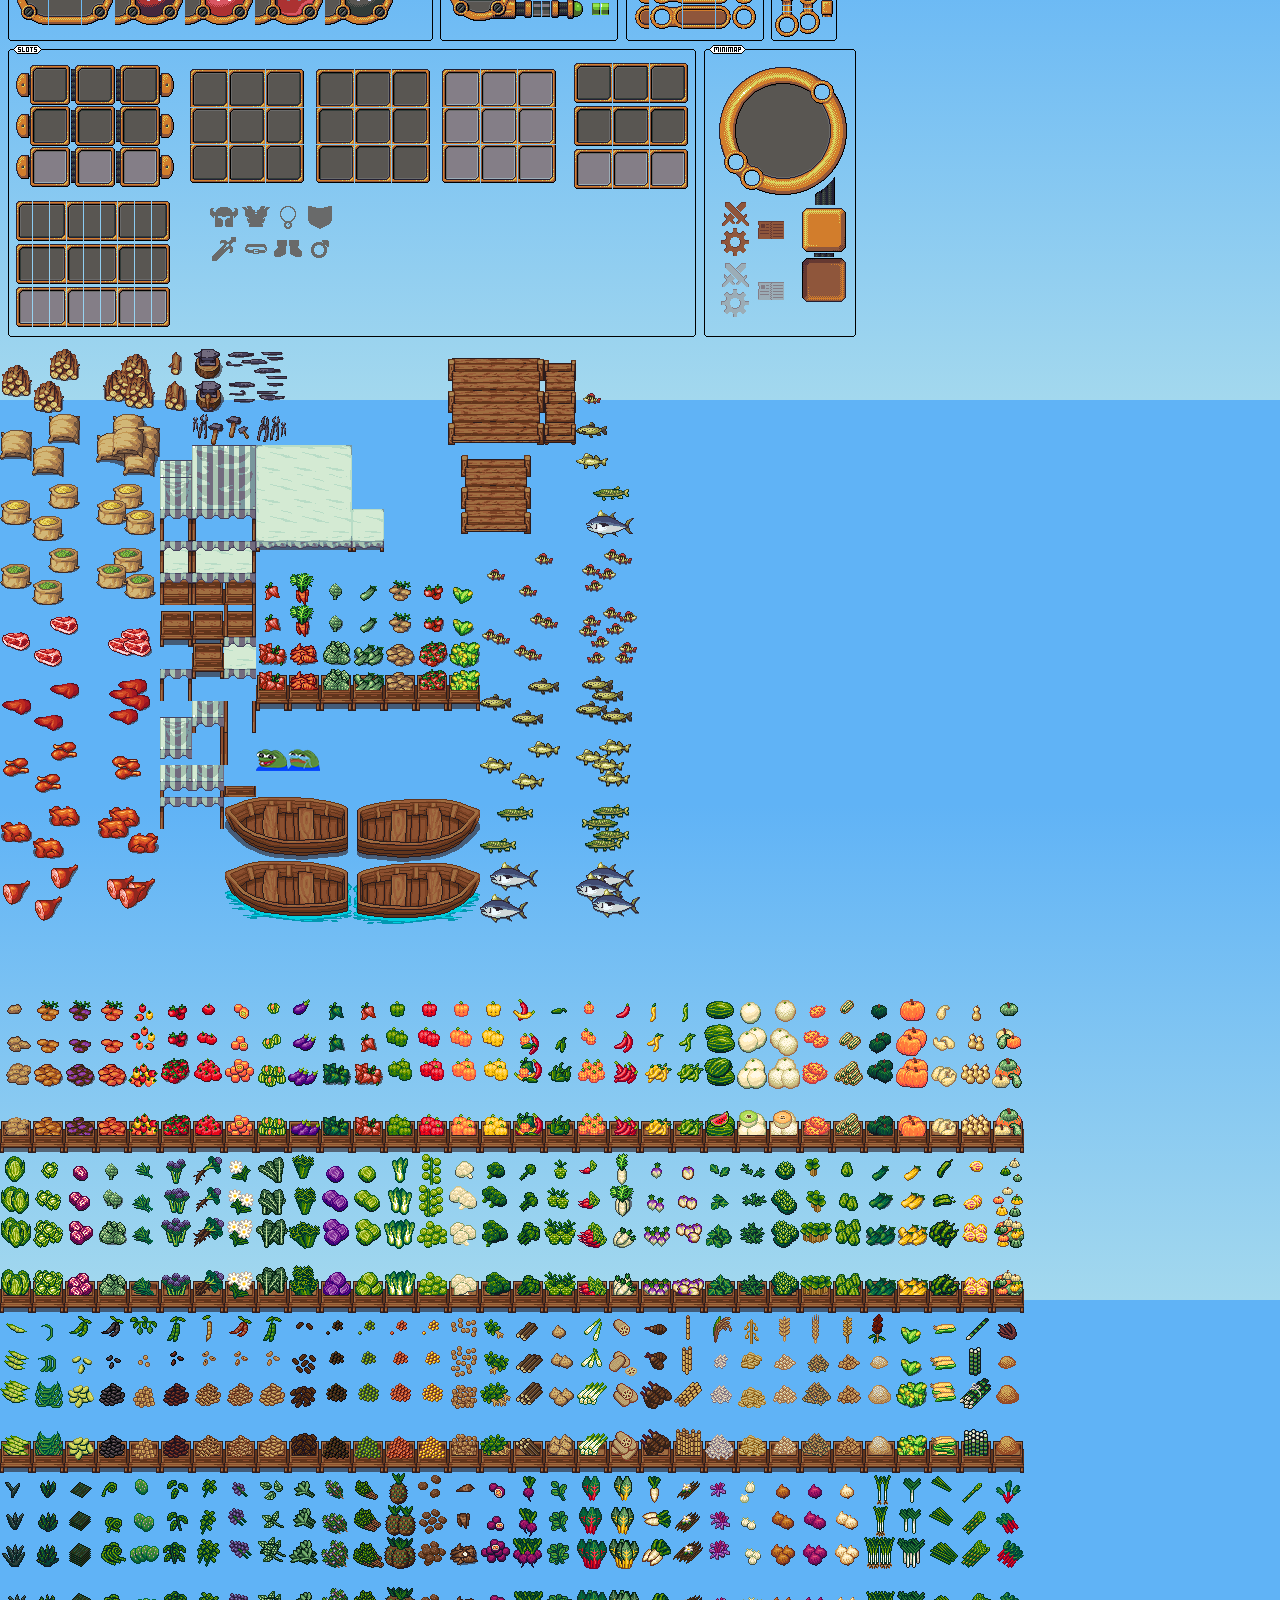
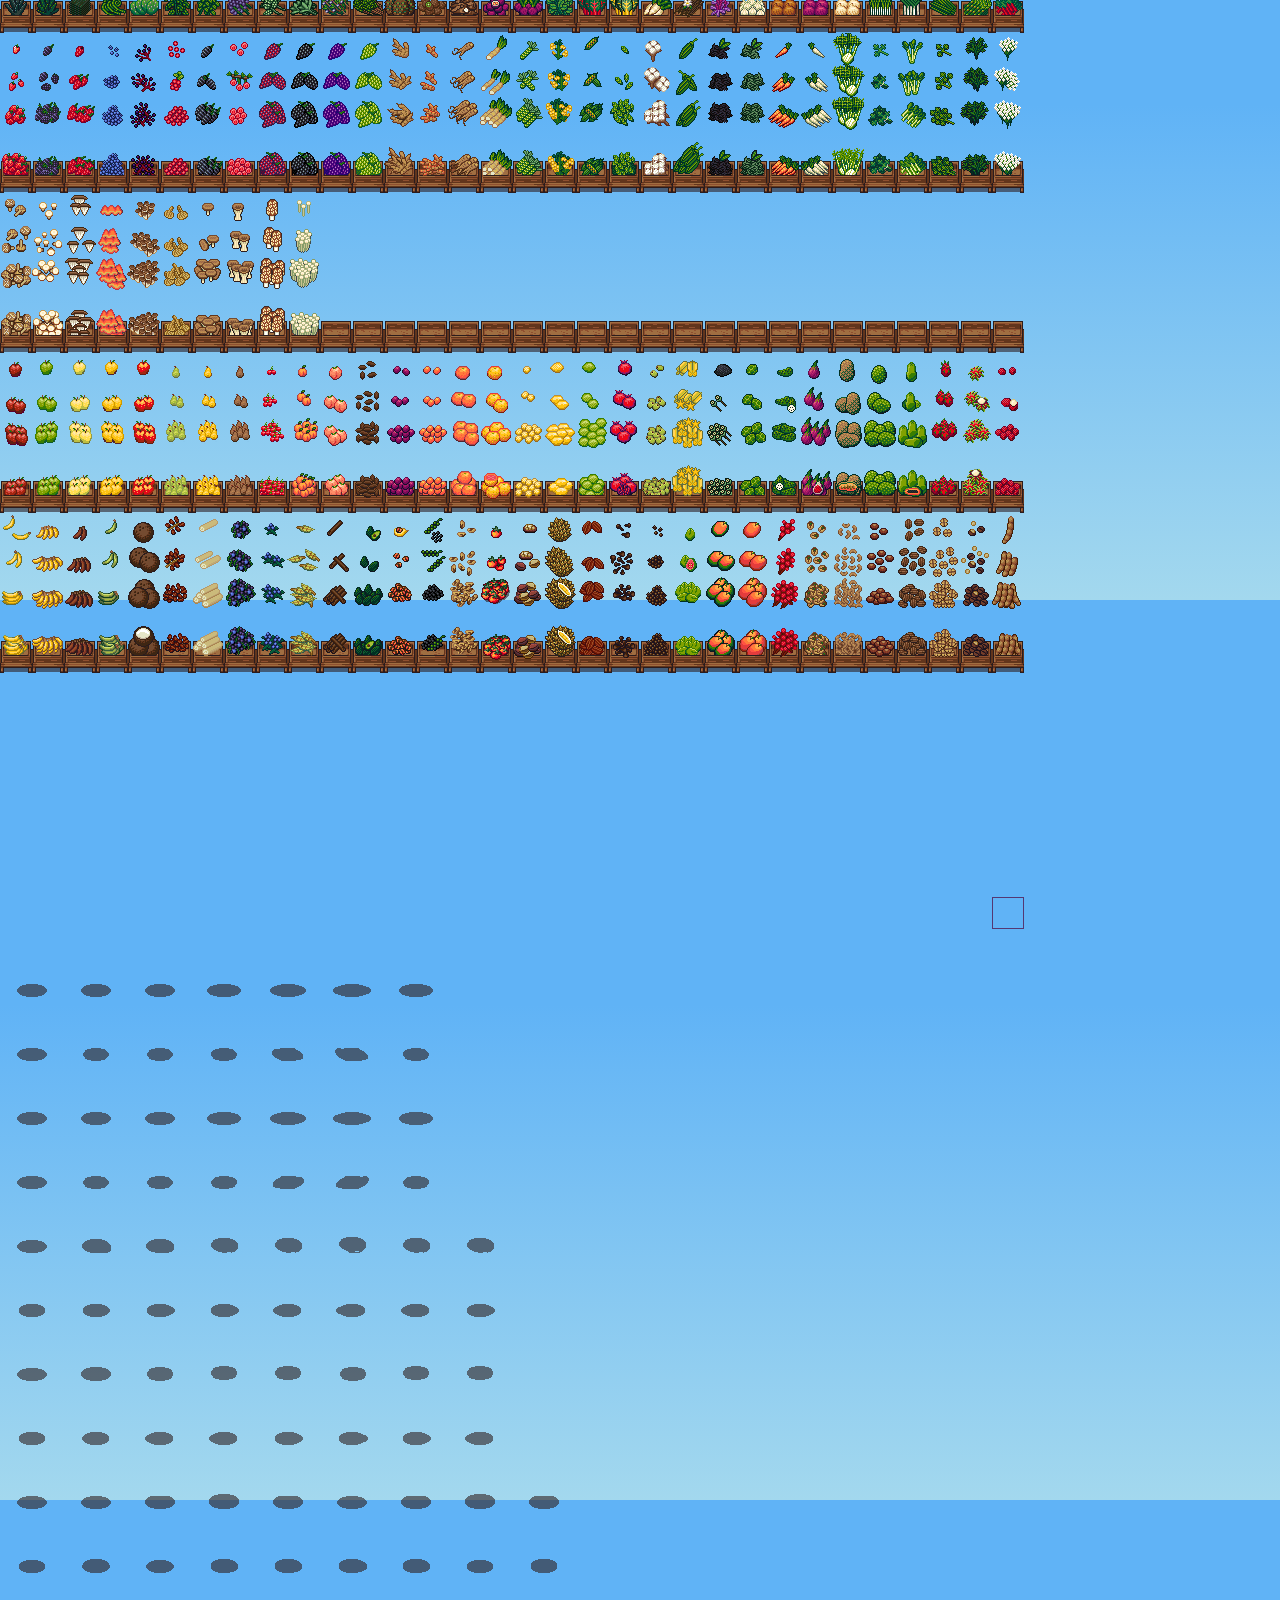
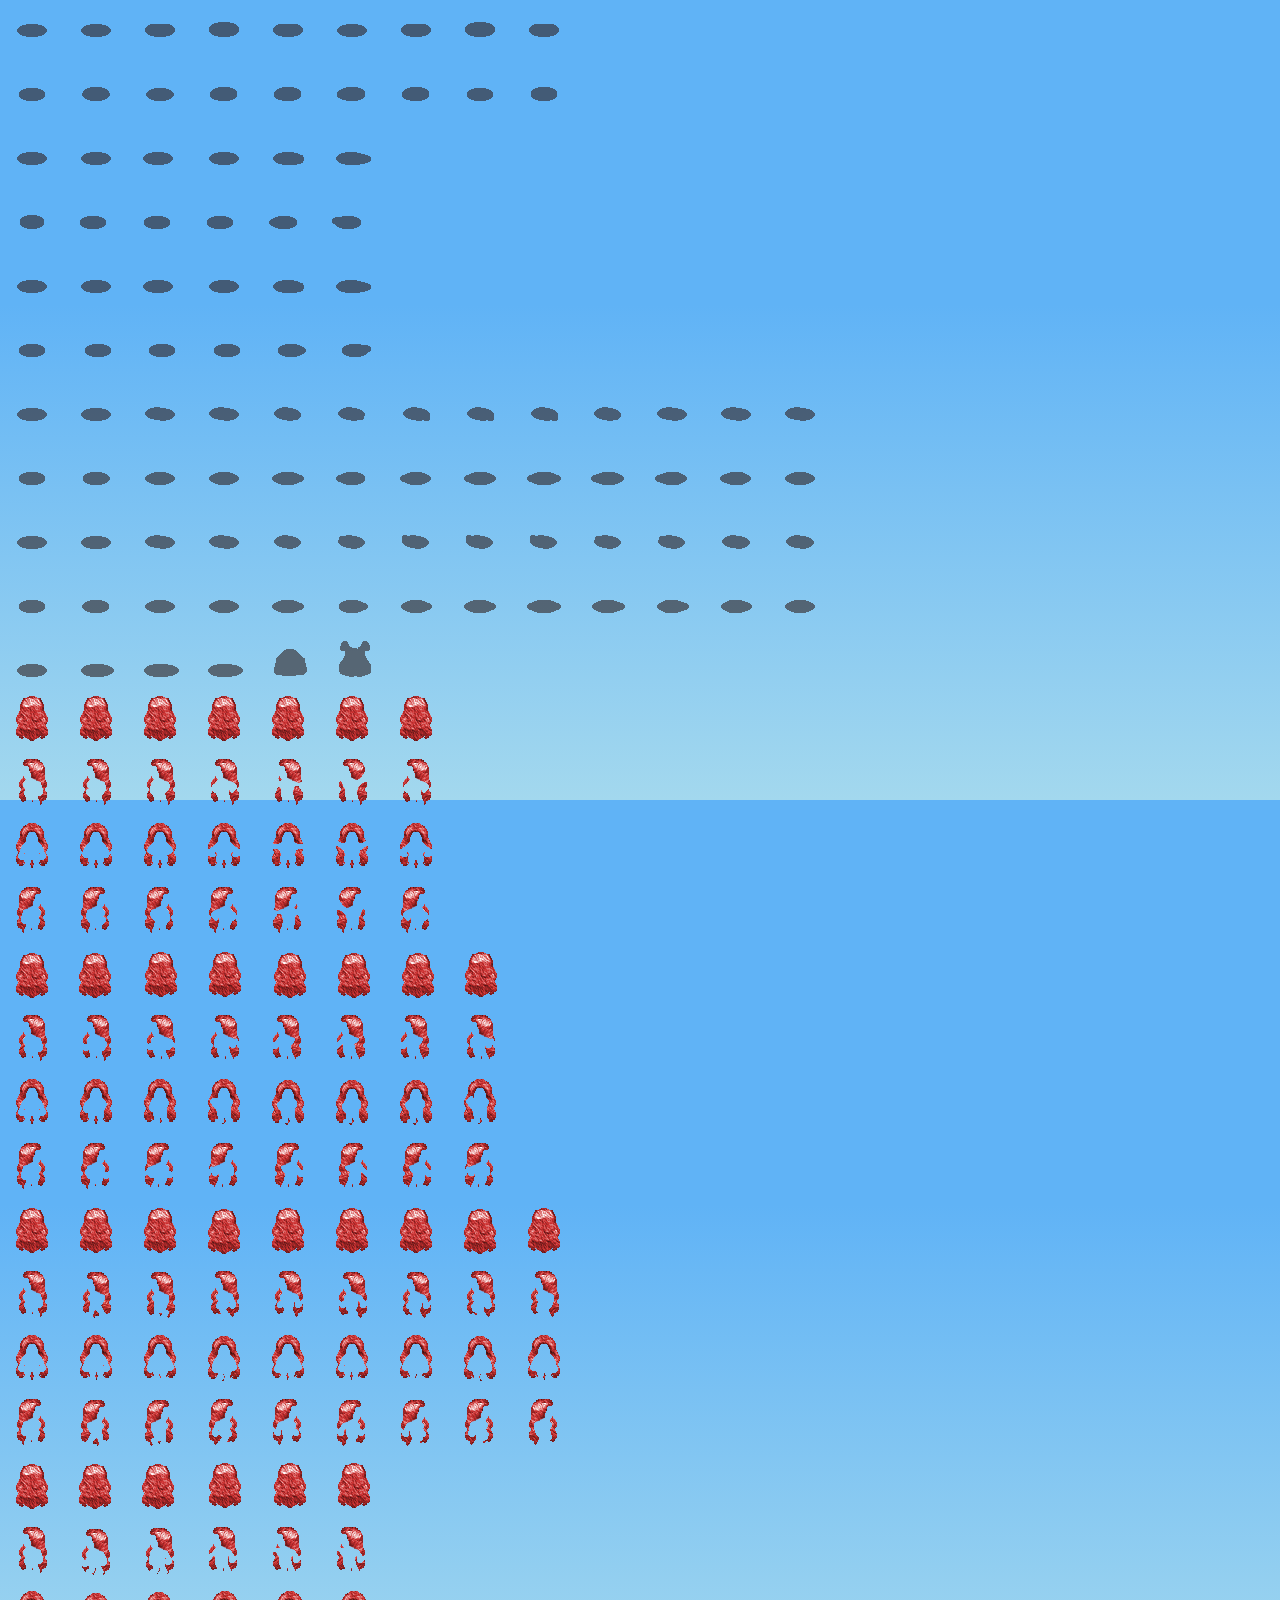
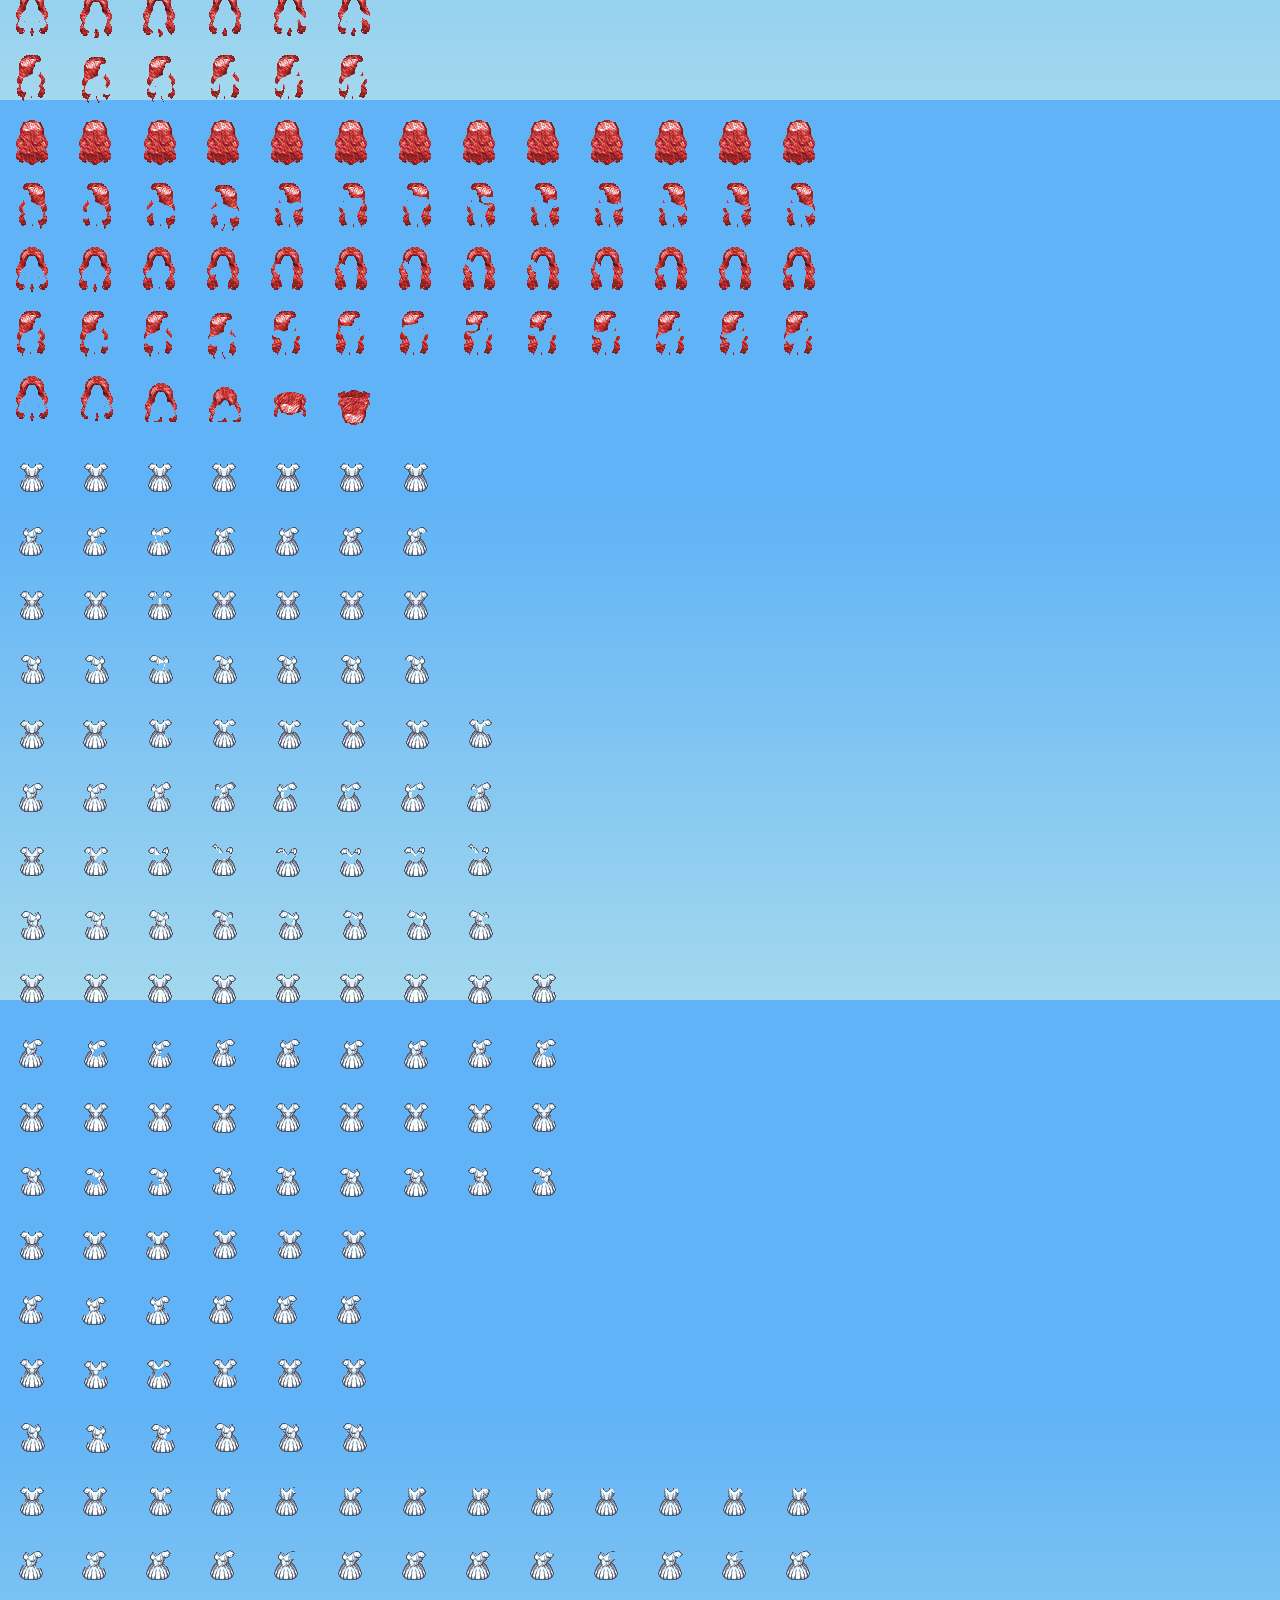
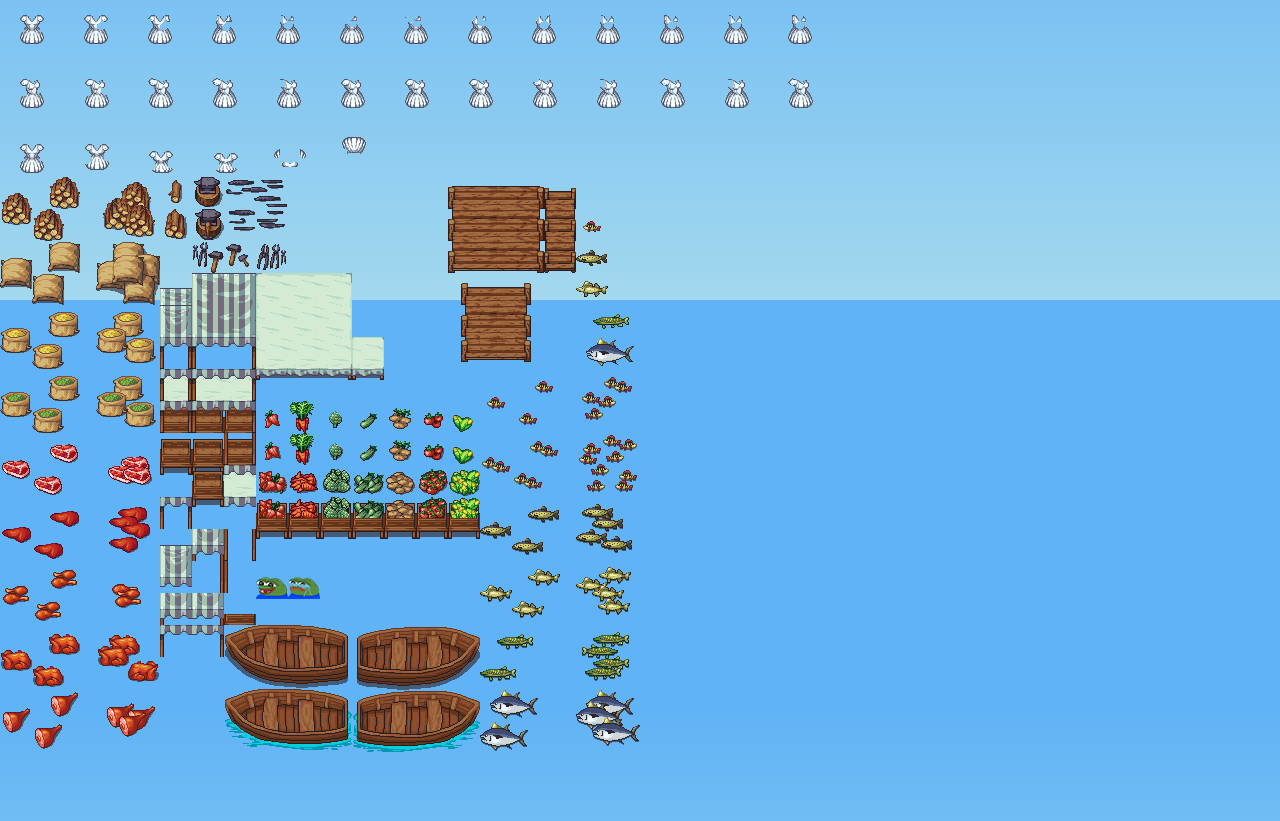
==== commit ce2842f8: "some changes" ====
--- a/farm.html
+++ b/farm.html
@@ -4,6 +4,7 @@
     .container-main {
         position: relative;
     }
+
     .container-game {
         grid-column: center;
         grid-row: center;
@@ -53,6 +54,8 @@
             <canvas style="position:absolute" id="game-canvas" width="1920" height="1080"></canvas>
             <canvas class="absolute-canvas" id="sprite-objects-canvas" width="1920" height="1080"></canvas>
             <canvas class="absolute-canvas" id="sprite-preview-canvas" width="1920" height="1080"></canvas>
+            <canvas class="absolute-canvas" id="game-gui-canvas" width="1920" height="1080"></canvas>
+            <canvas class="absolute-canvas" id="game-debug-canvas" width="1920" height="1080"></canvas>
             <div id="game-gui">
                 <div id="game-gui-toolbar" class="game-gui-toolbar">
                     <div class="toolbar-item">
@@ -79,9 +82,6 @@
             </div>
         </div>
     </div>
-    <script src="https://cdn.jsdelivr.net/npm/bootstrap@5.0.0/dist/js/bootstrap.bundle.min.js"
-        integrity="sha384-p34f1UUtsS3wqzfto5wAAmdvj+osOnFyQFpp4Ua3gs/ZVWx6oOypYoCJhGGScy+8"
-        crossorigin="anonymous"></script>
     <script src="js/js.js"></script>
     <script src="js/toolbar.js" type="module"></script>
     <script src="js/farm.js" type="module"></script>
--- a/css/toolbar.css
+++ b/css/toolbar.css
@@ -5,9 +5,9 @@
 }
 
 .toolbar-item {
-    background-image: url(/content/sprites/ui_big_pieces_mod.png);
-    background-position: calc(-64px * 15) 0px;
-    background-size: calc(64px * 27) calc(64px * 18.2);
+    background-image: url(/content/sprites/ui/panel_slot.png);
+    background-position: 0 0;
+    background-size: 64px 64px;
     background-repeat: no-repeat;
     background-color: transparent;
     display: block;
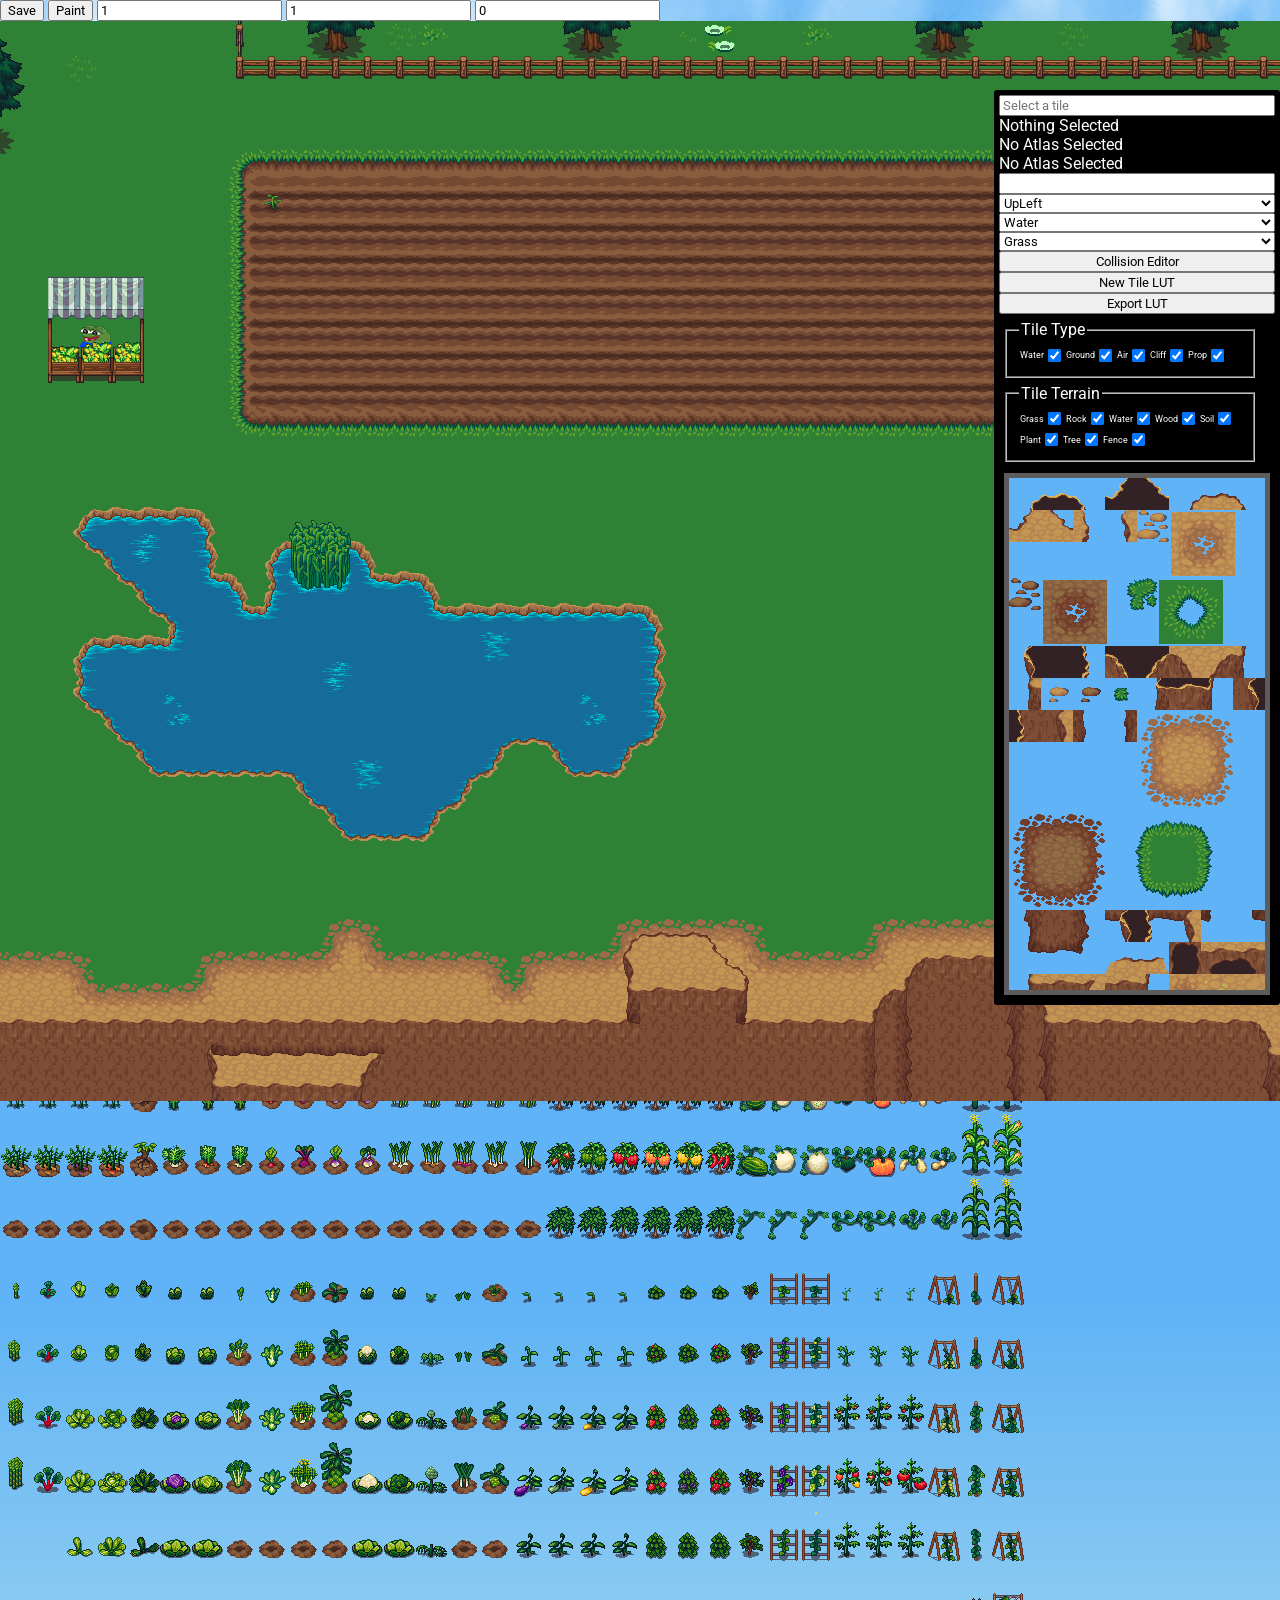
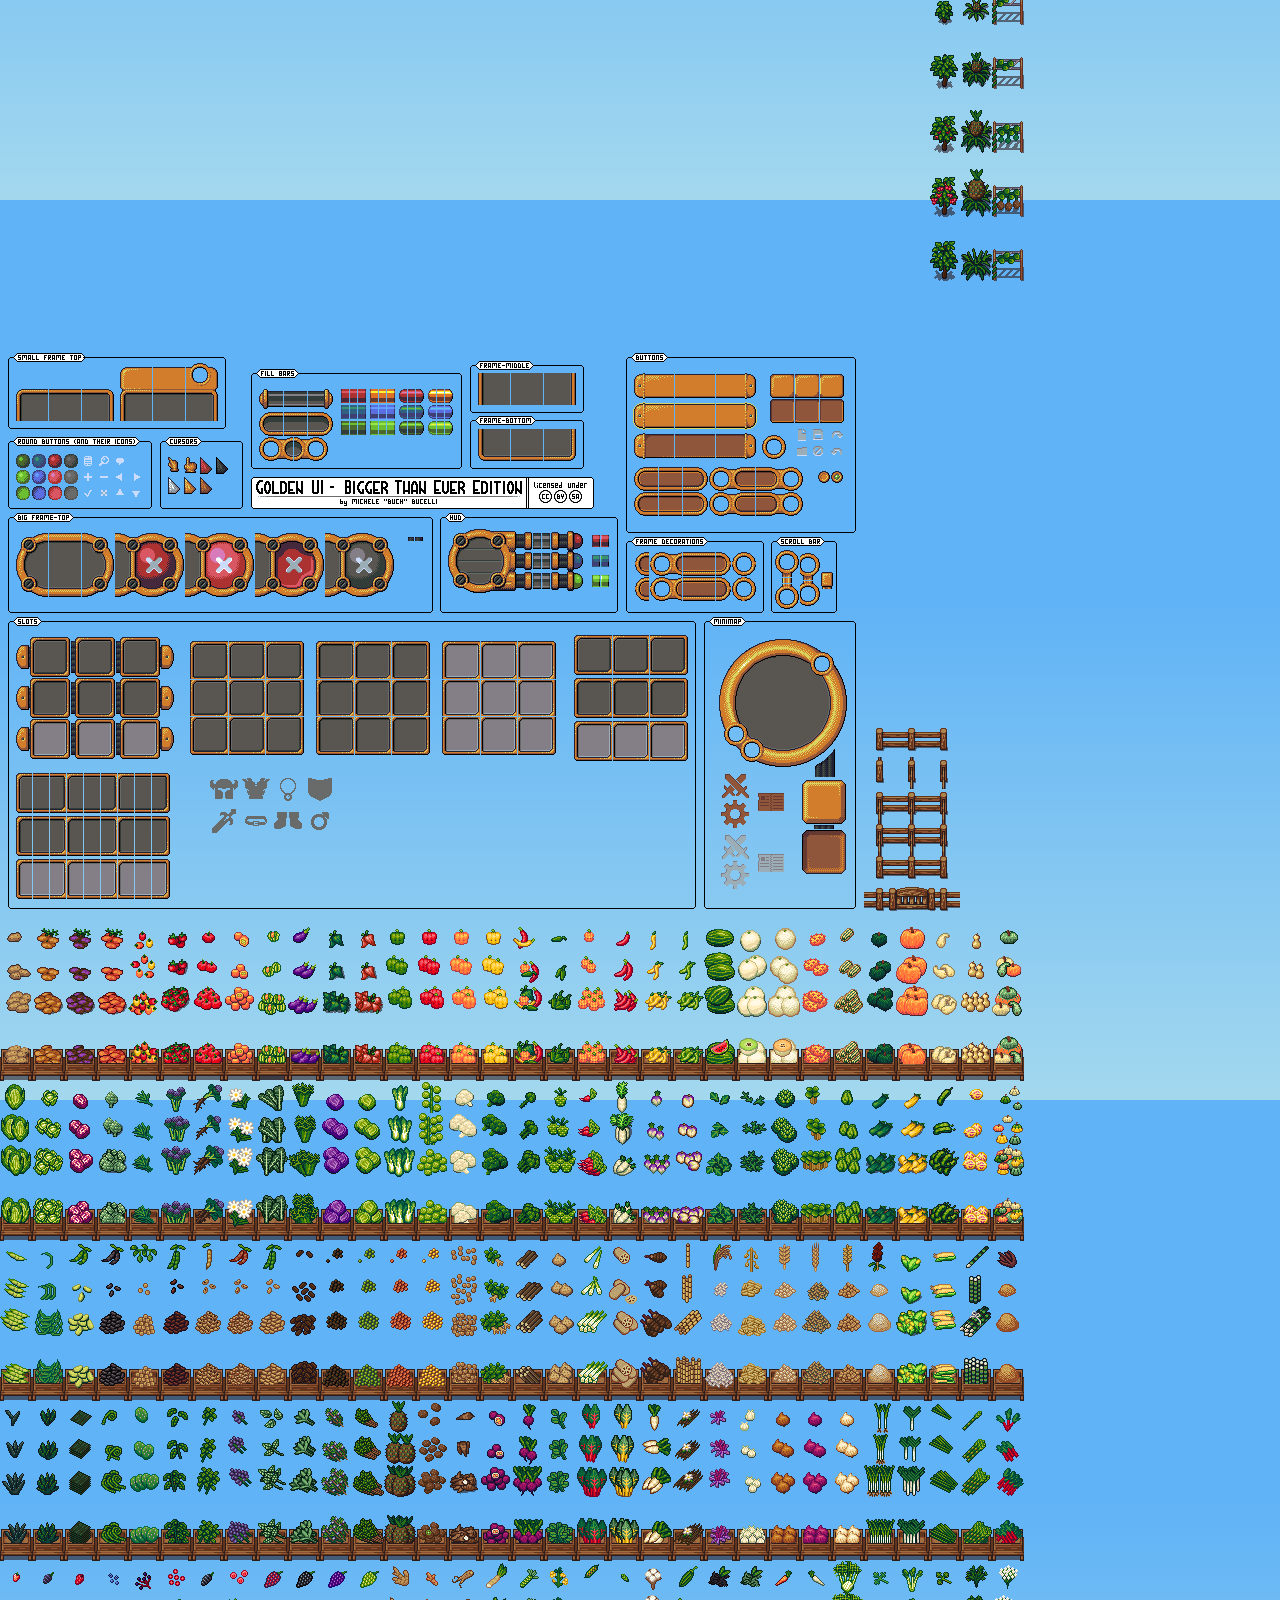
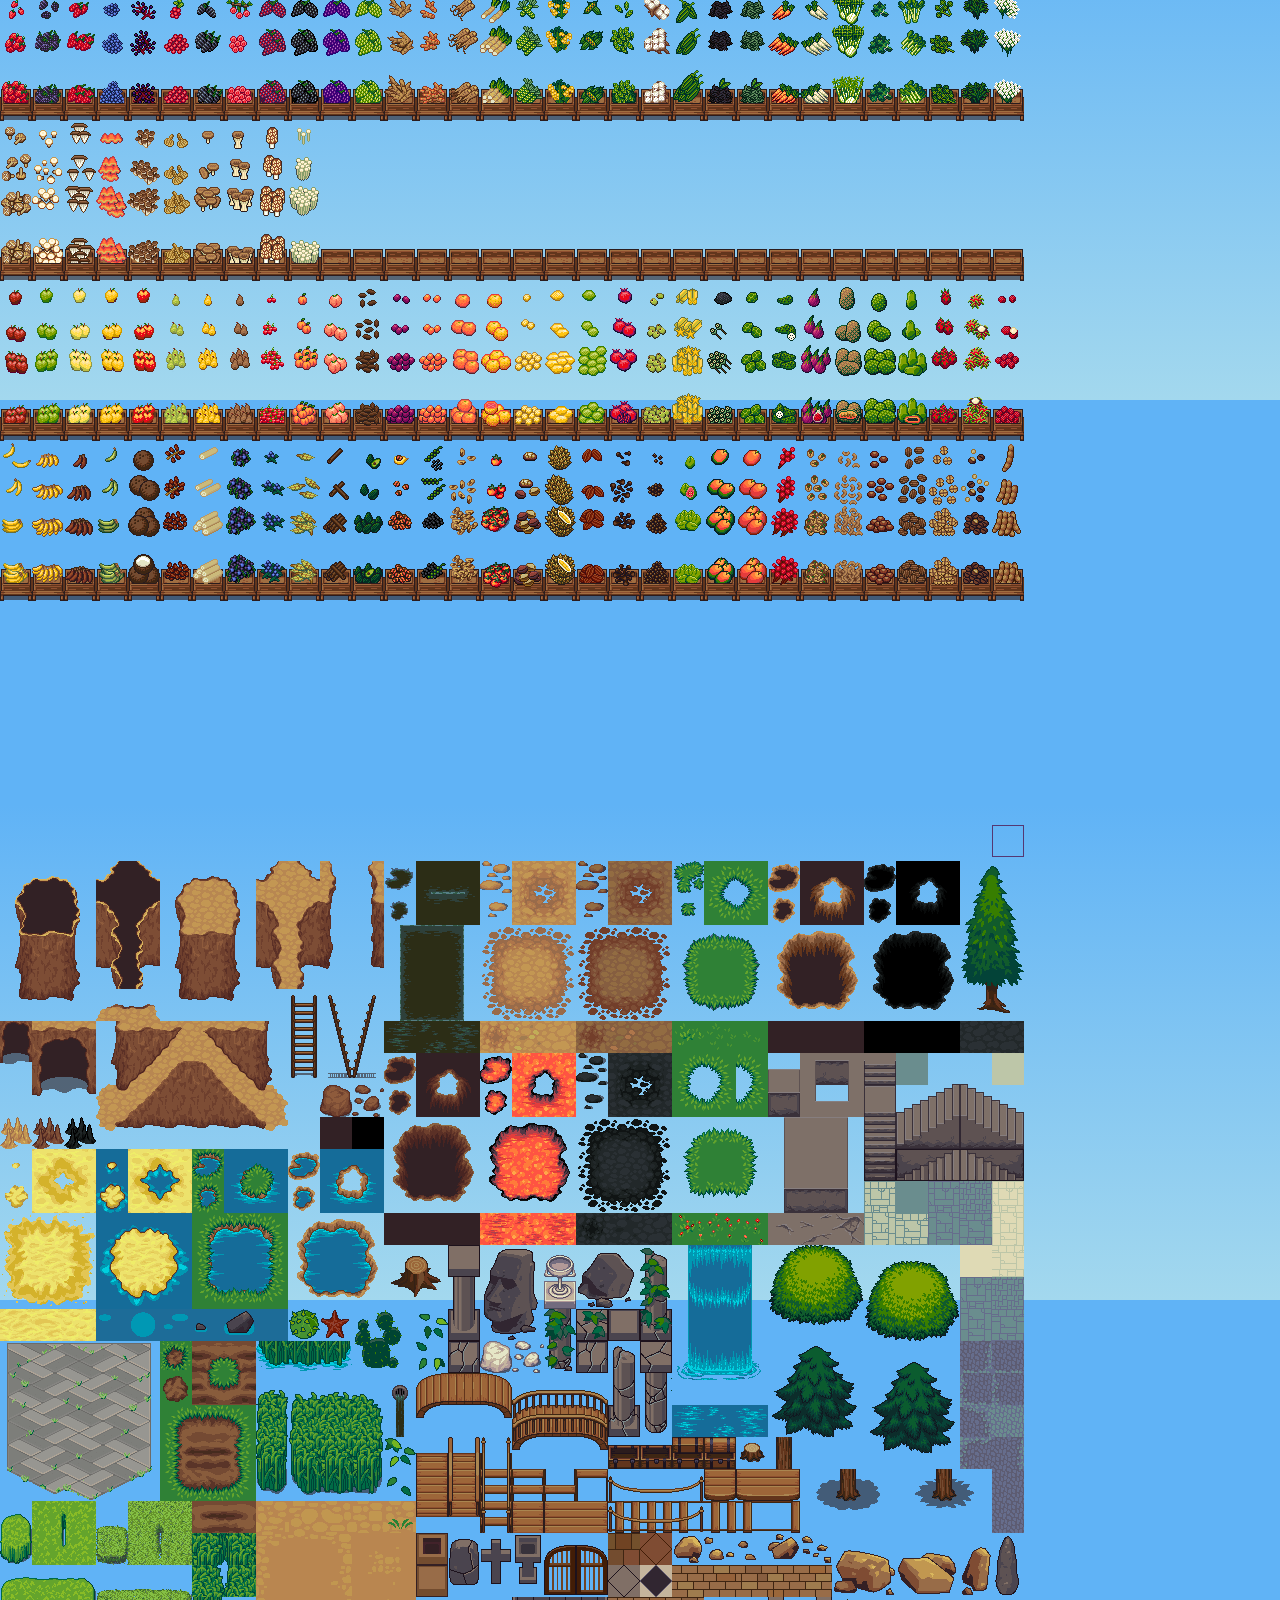
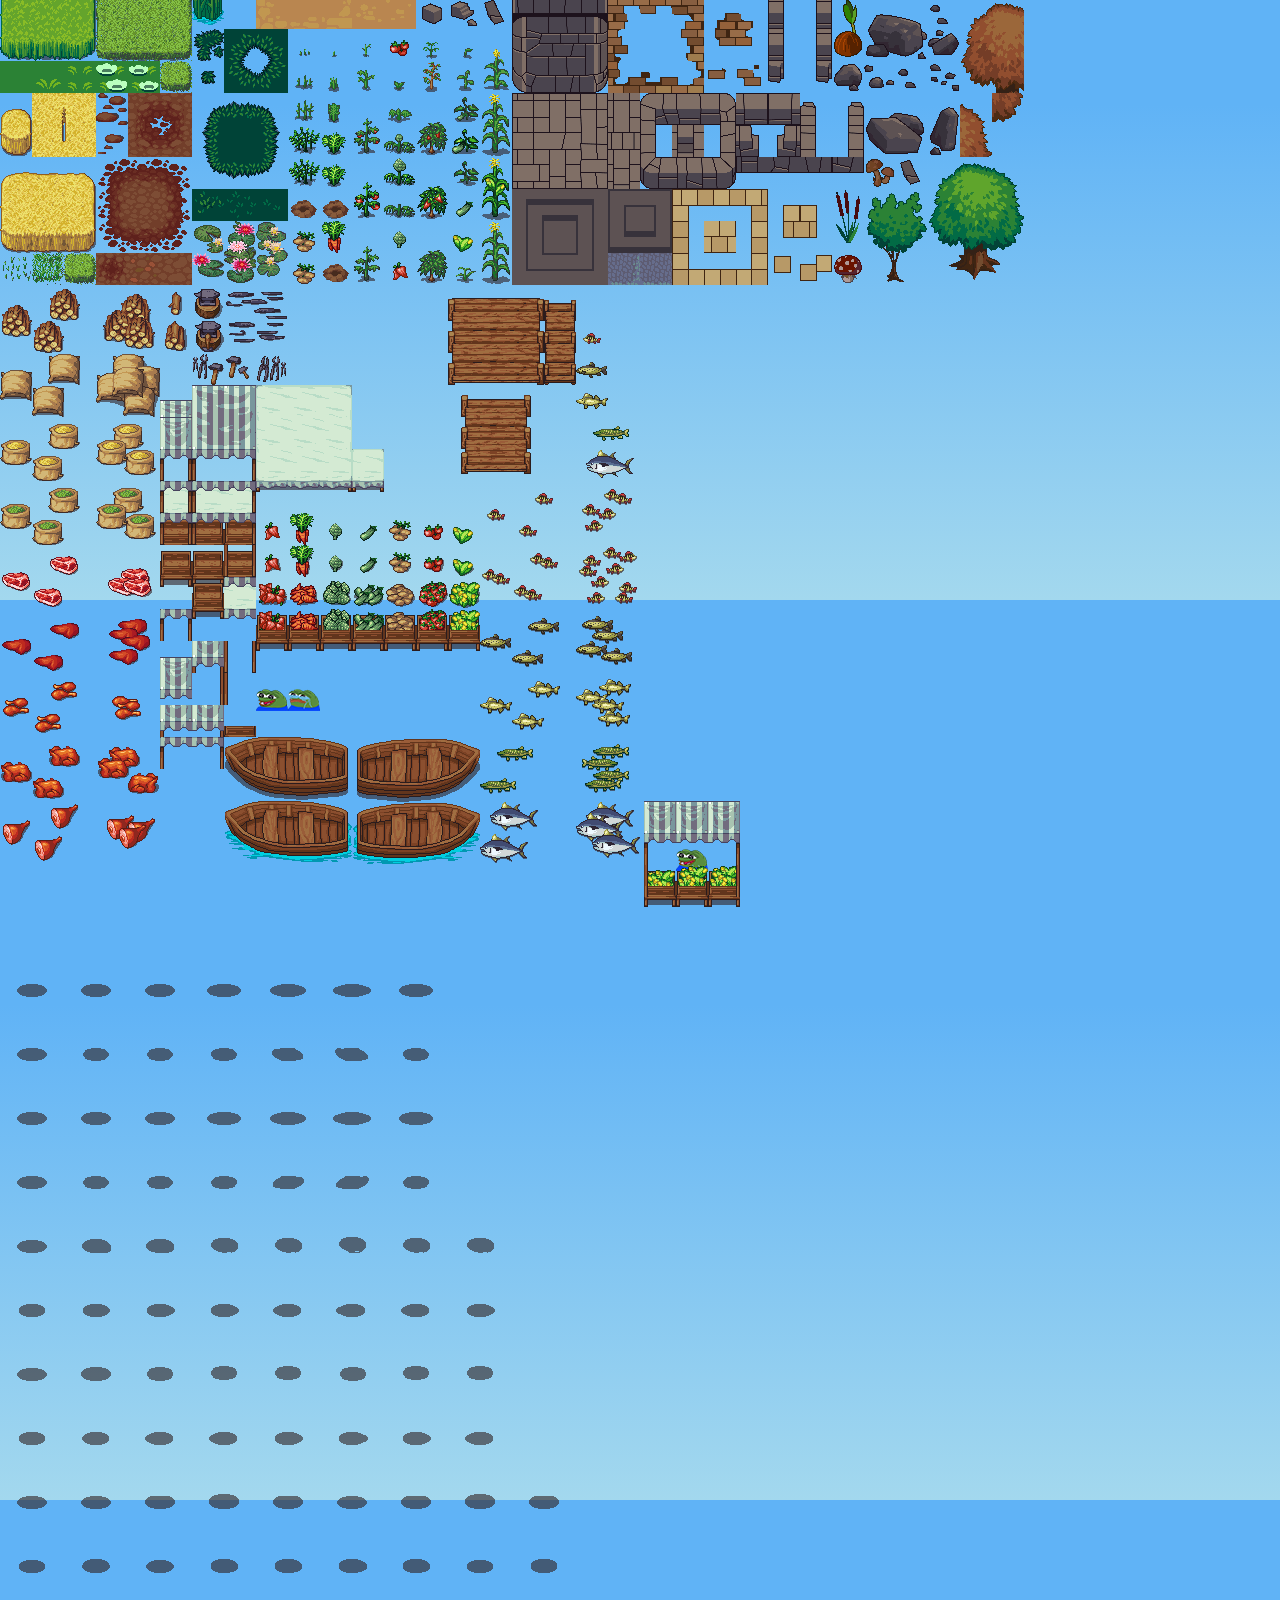
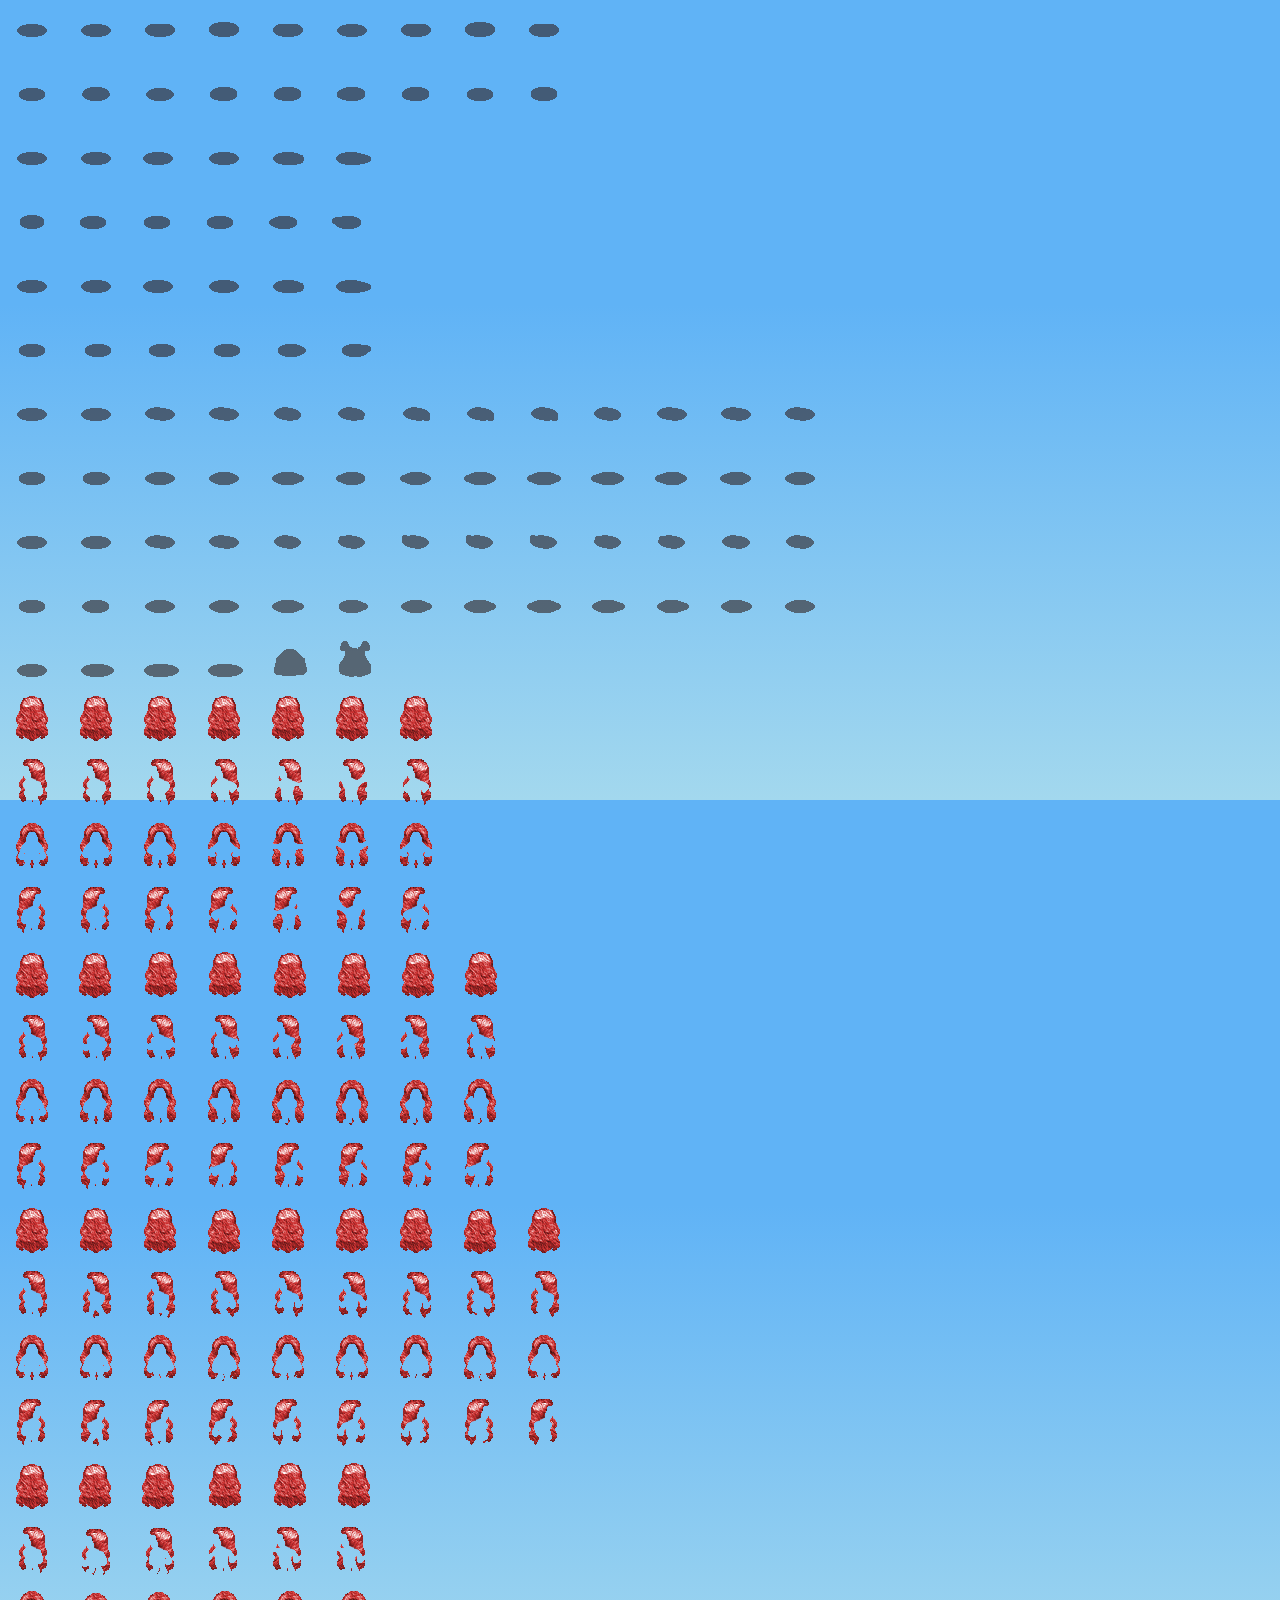
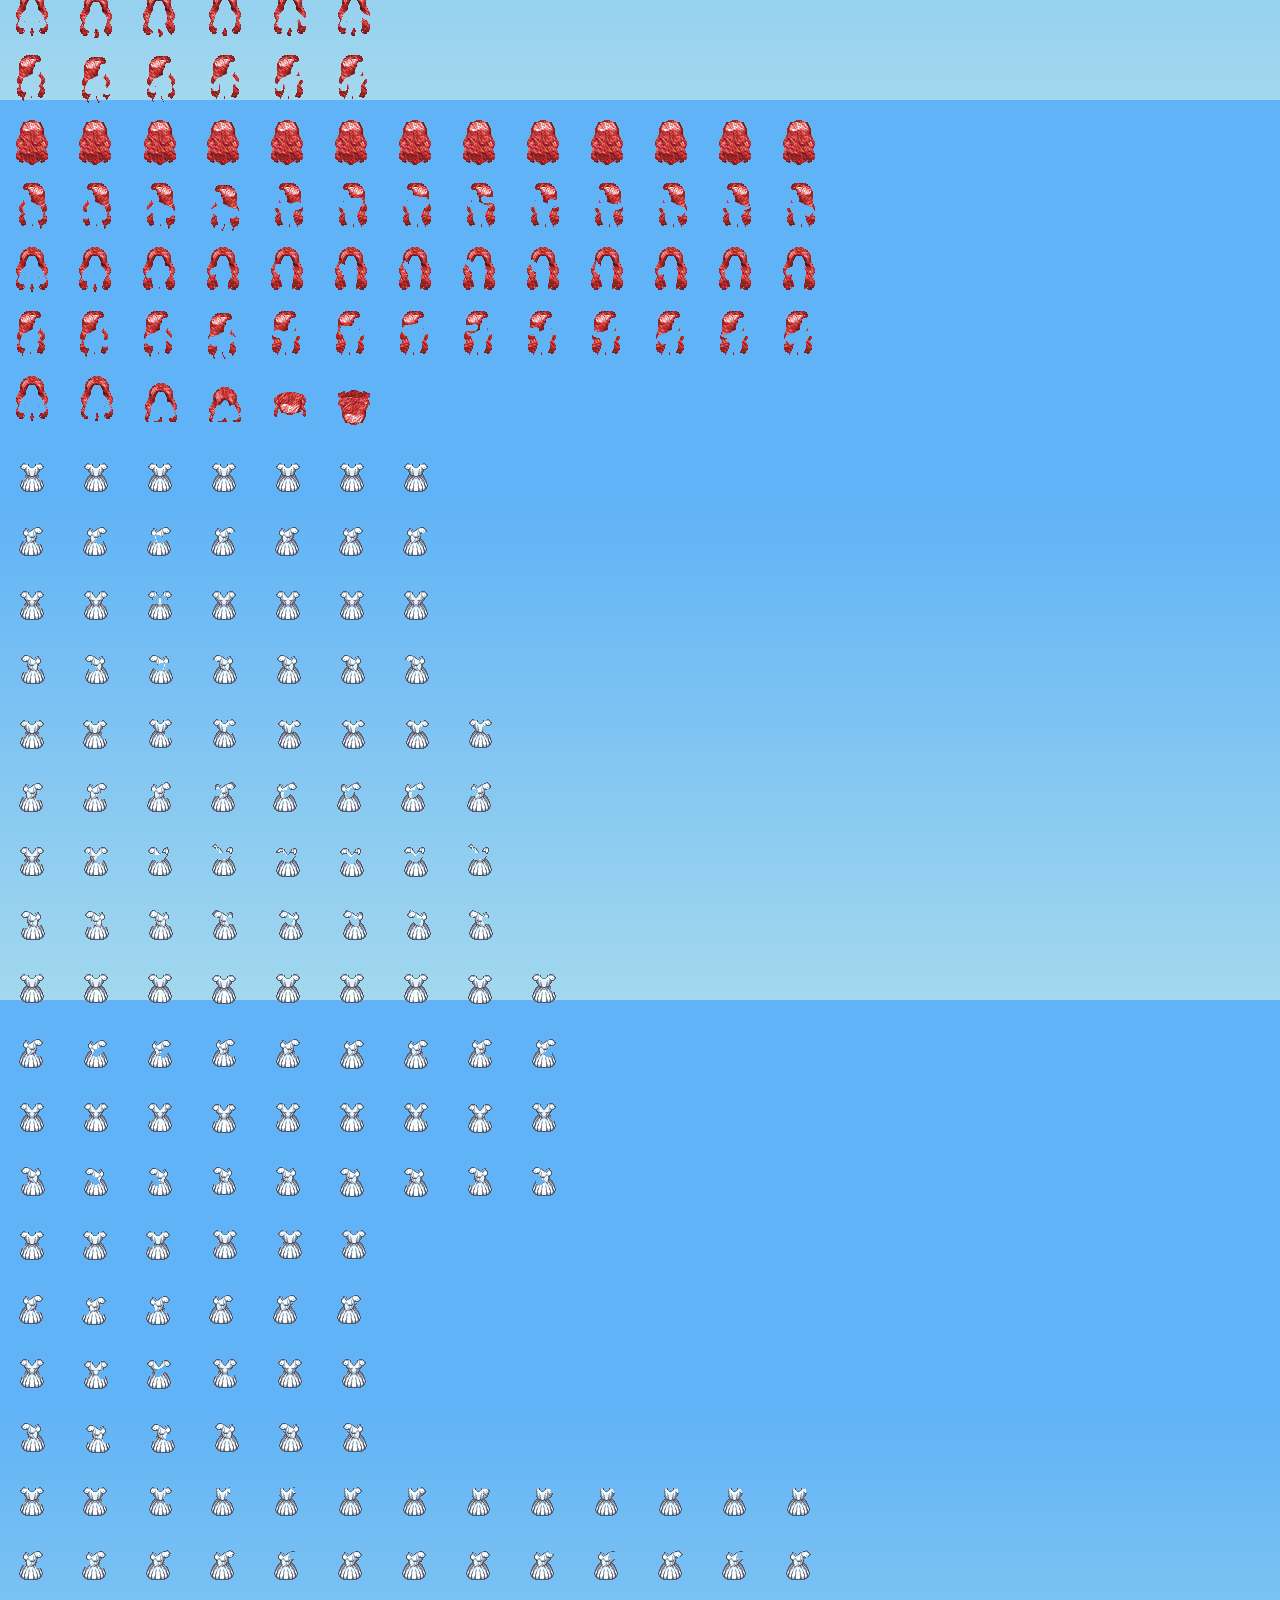
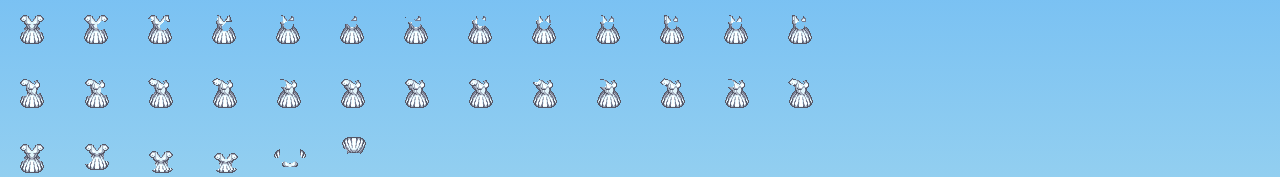
==== commit 14a9ddcb: "bug fixes and directories" ====
--- a/farm.html
+++ b/farm.html
@@ -83,7 +83,7 @@
         </div>
     </div>
     <script src="js/js.js"></script>
-    <script src="js/toolbar.js" type="module"></script>
+    <script src="js/gui/toolbar.js" type="module"></script>
     <script src="js/farm.js" type="module"></script>
 </body>
 
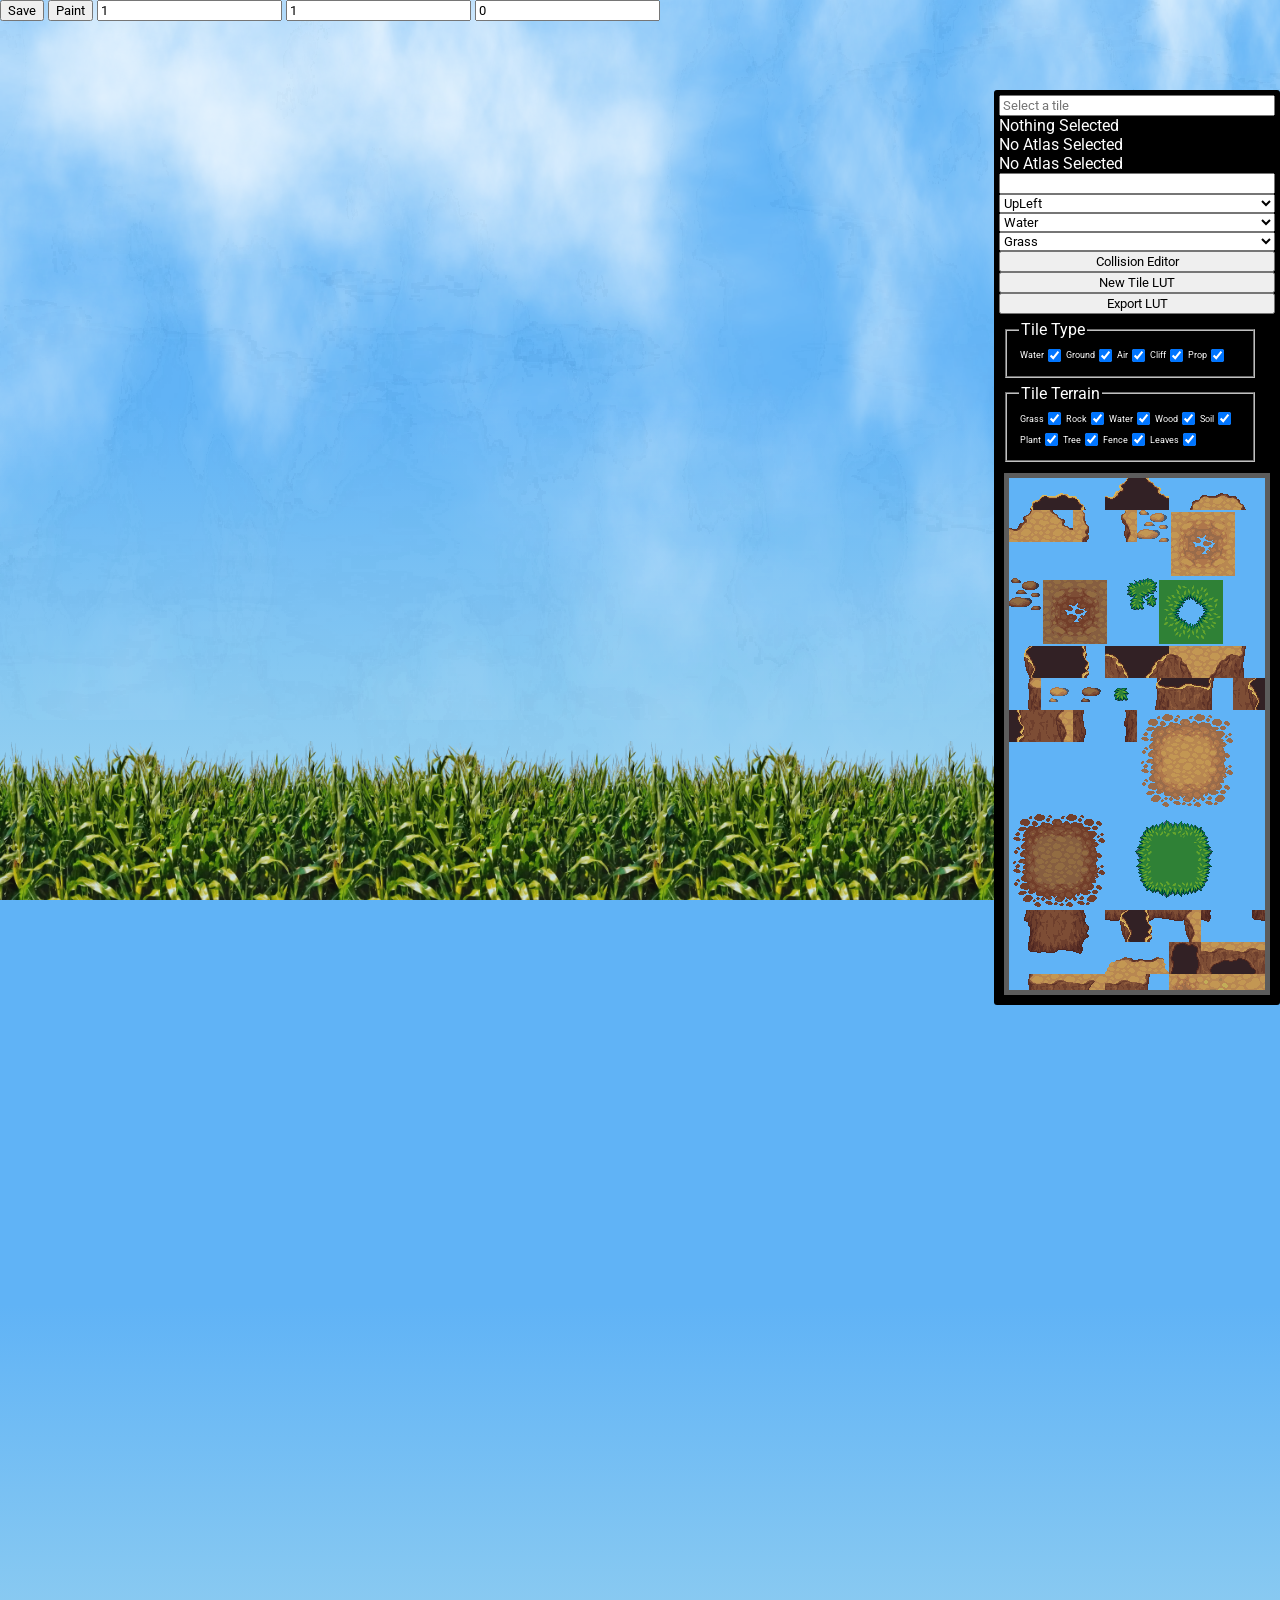
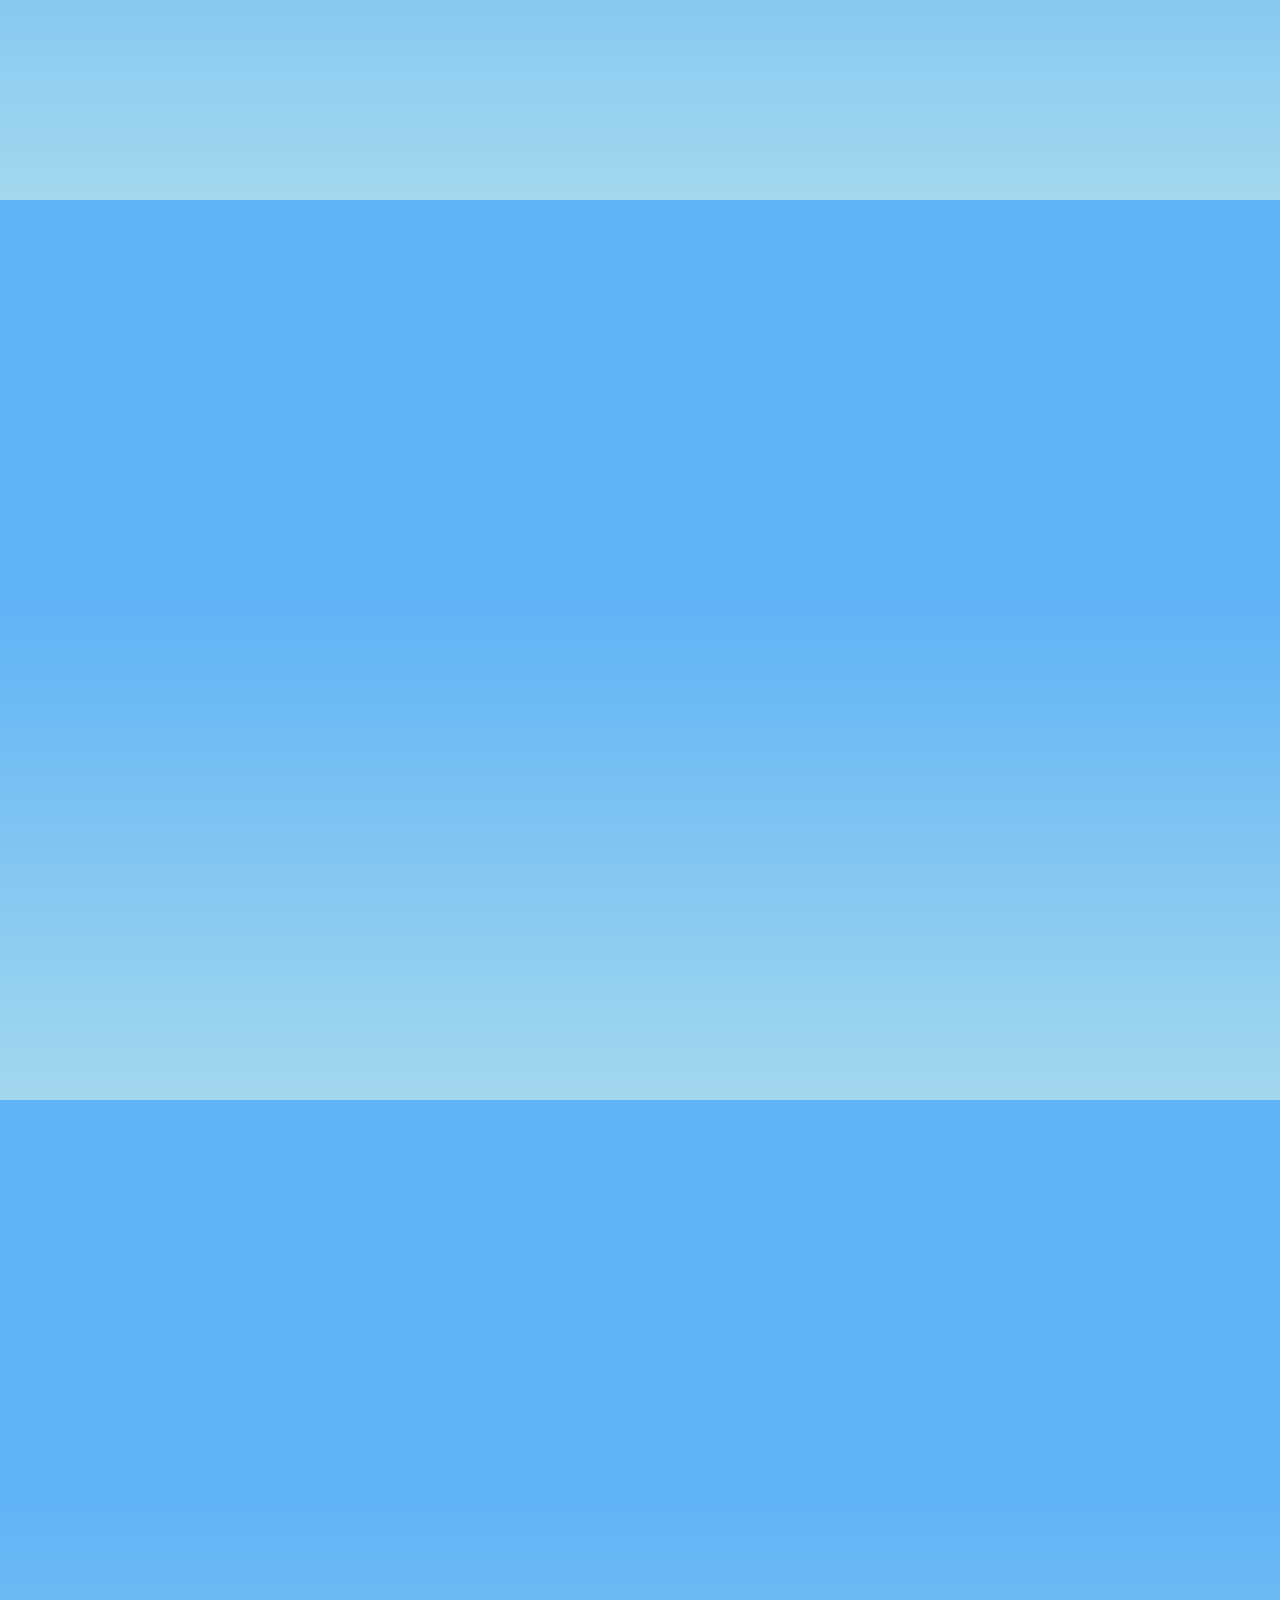
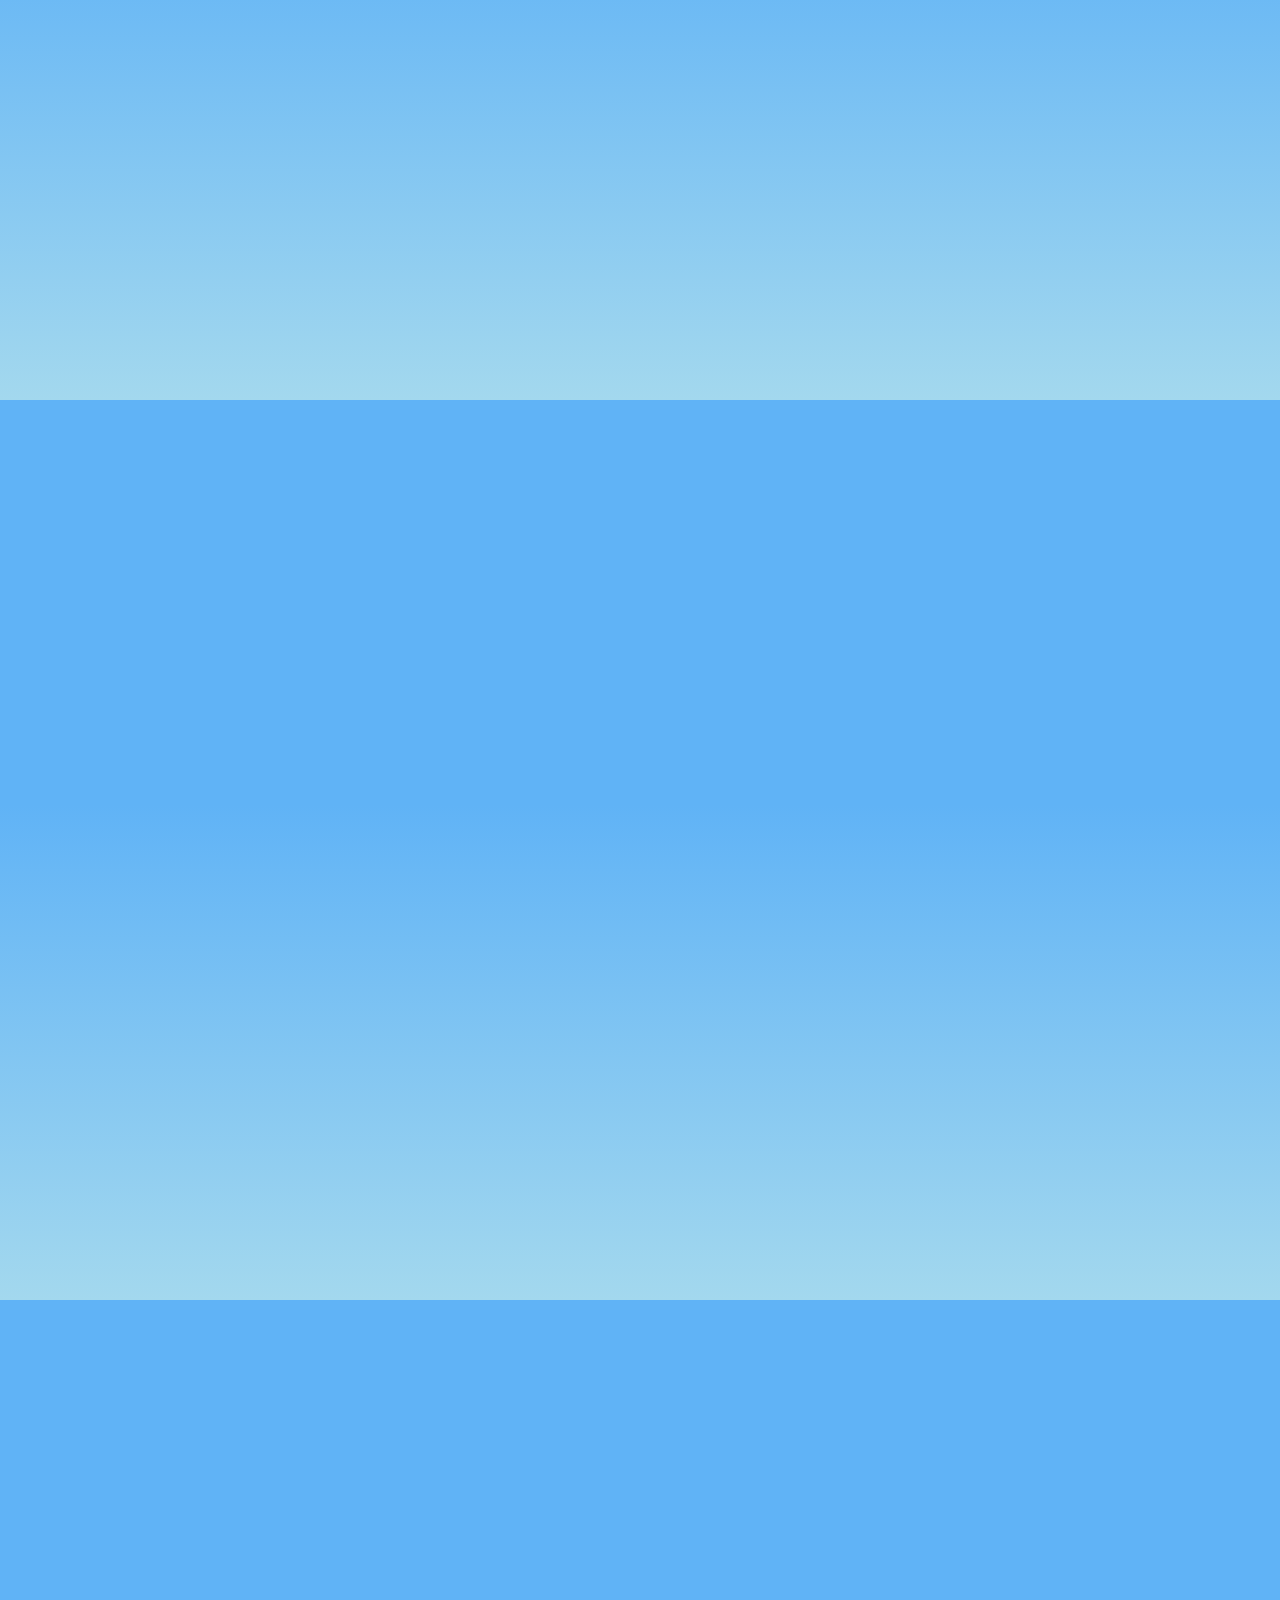
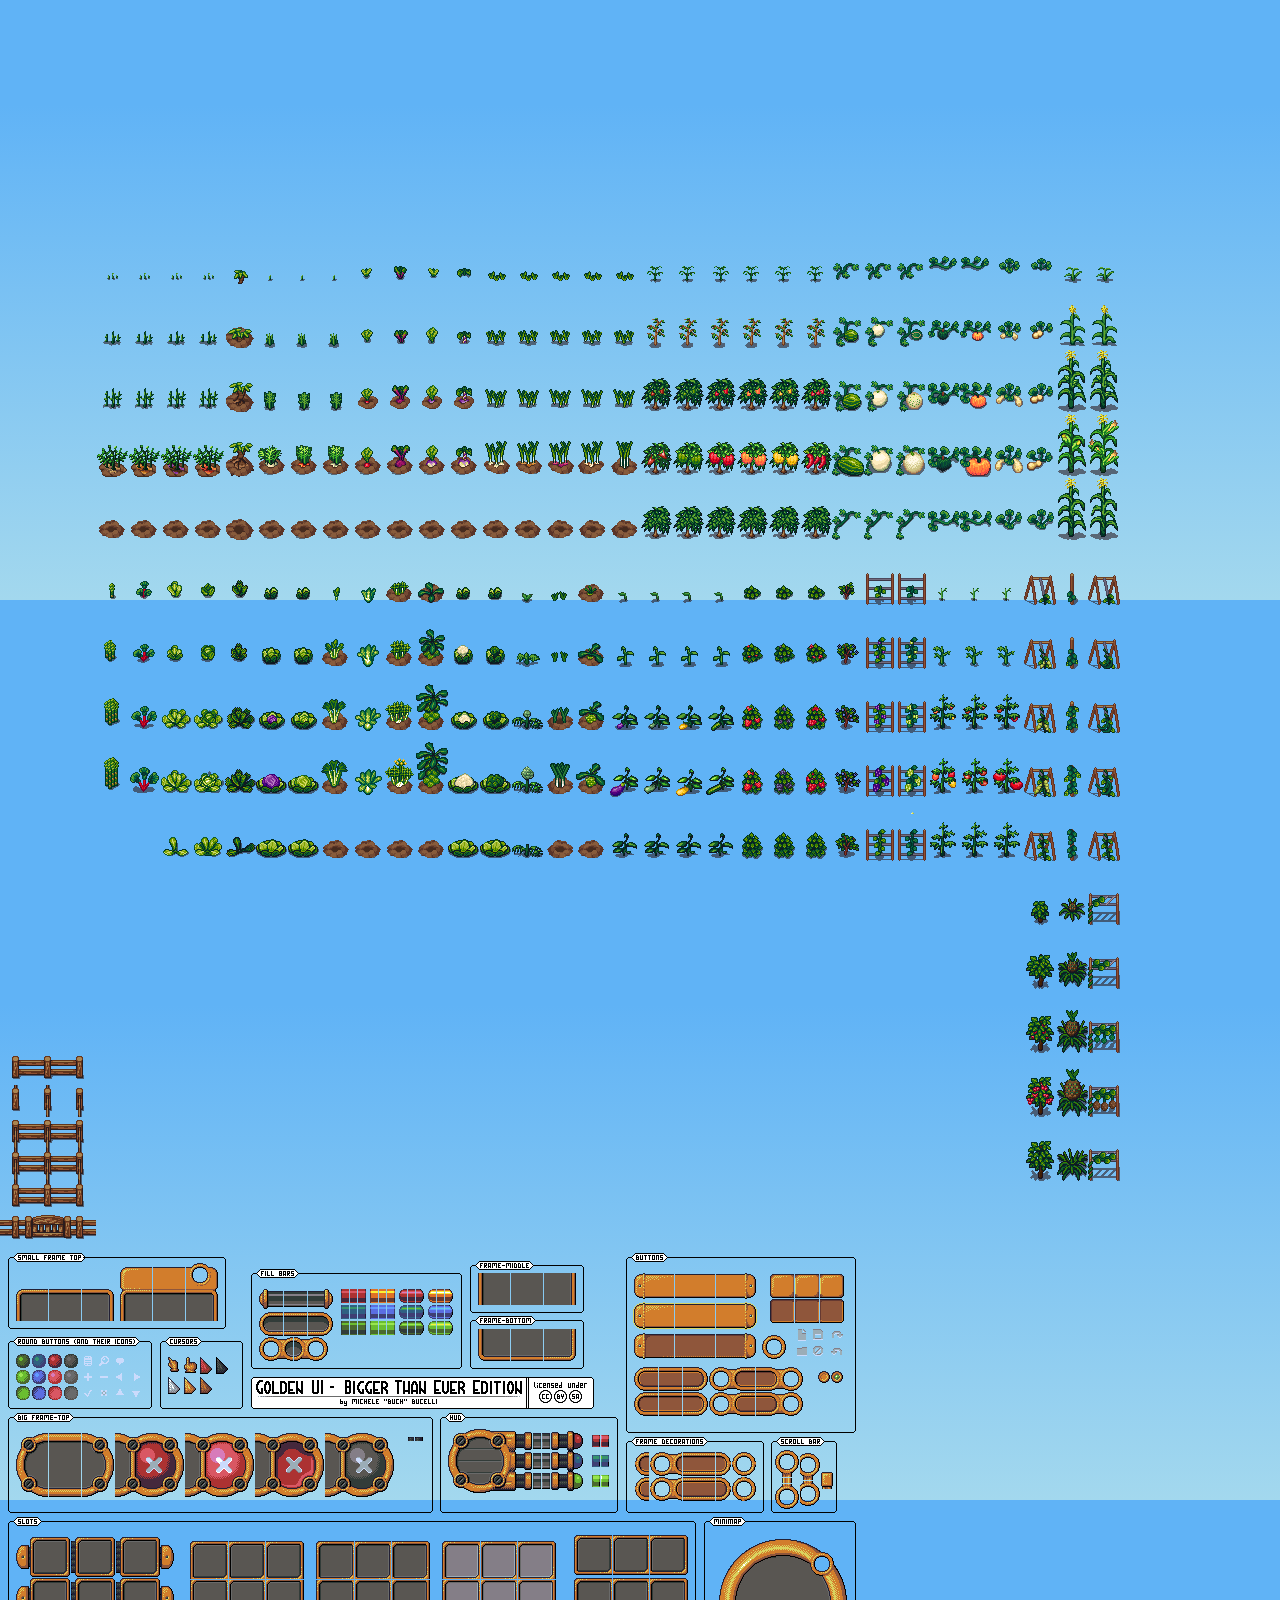
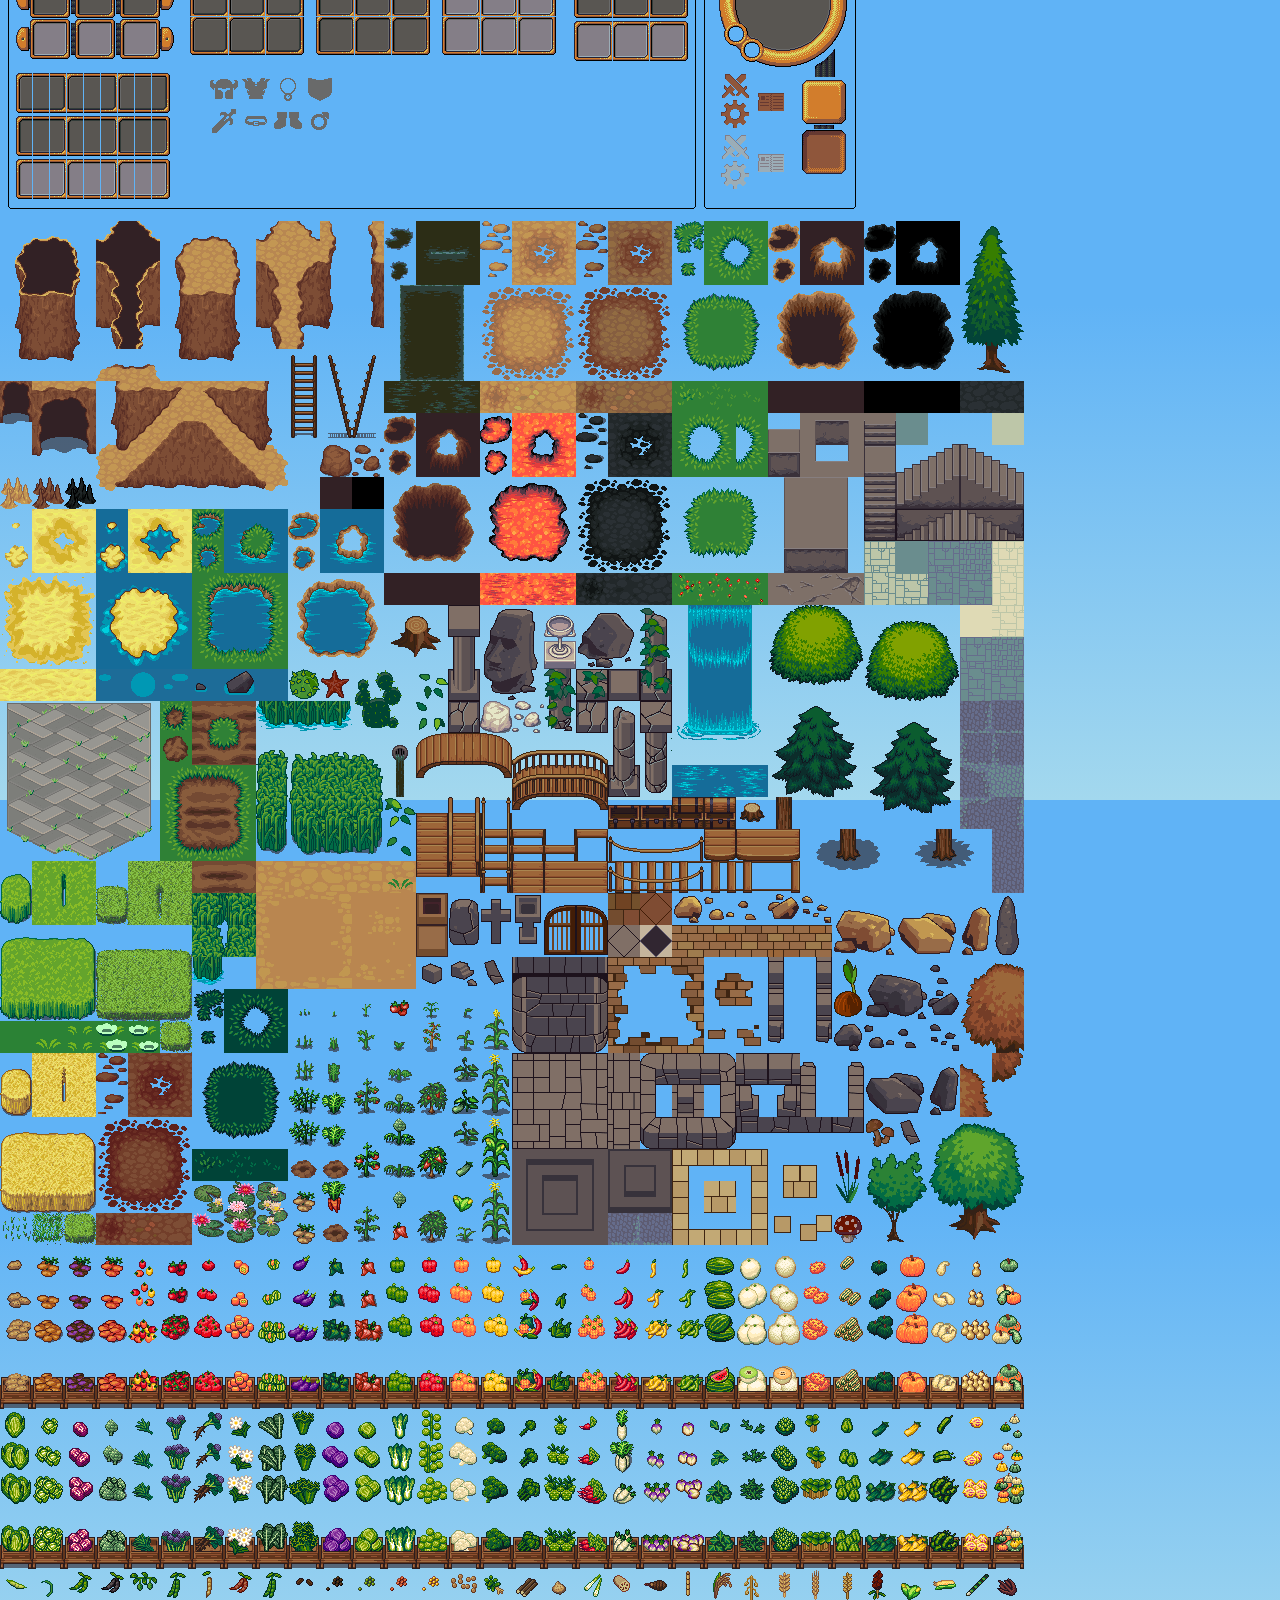
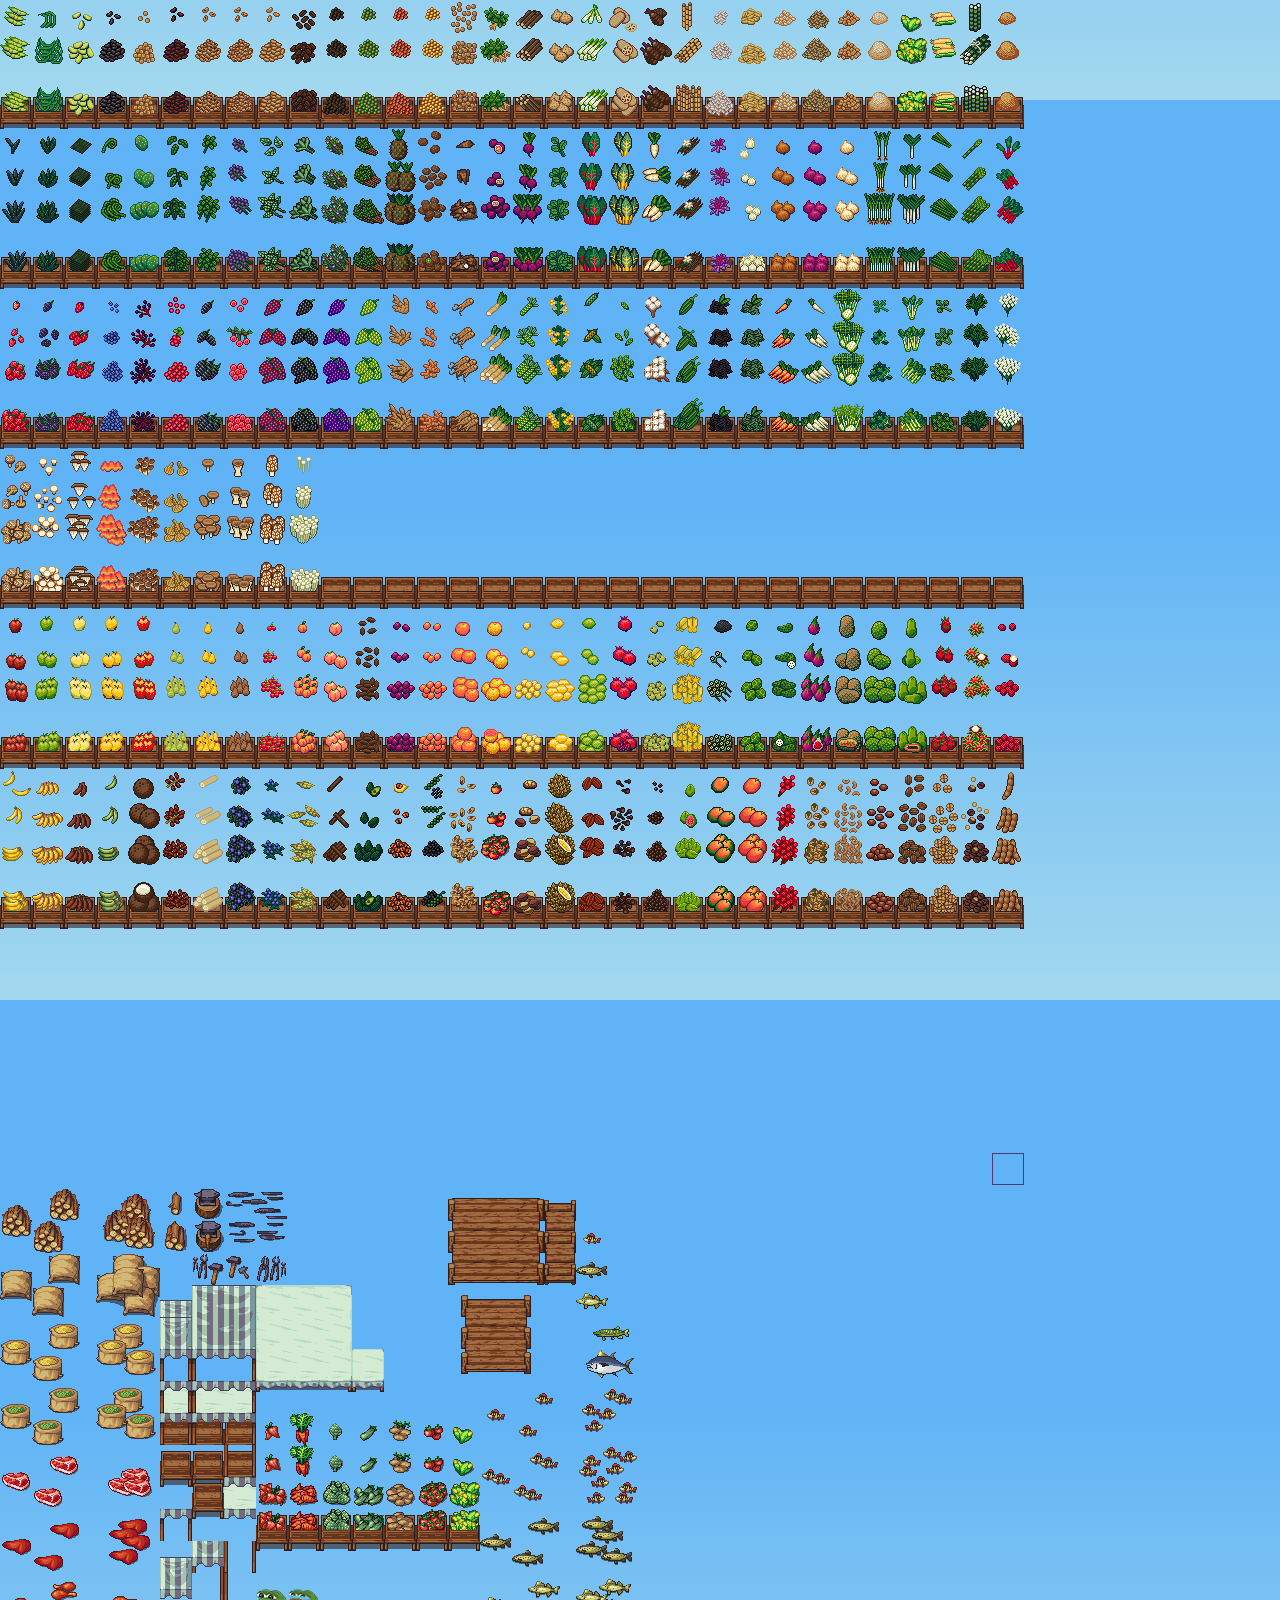
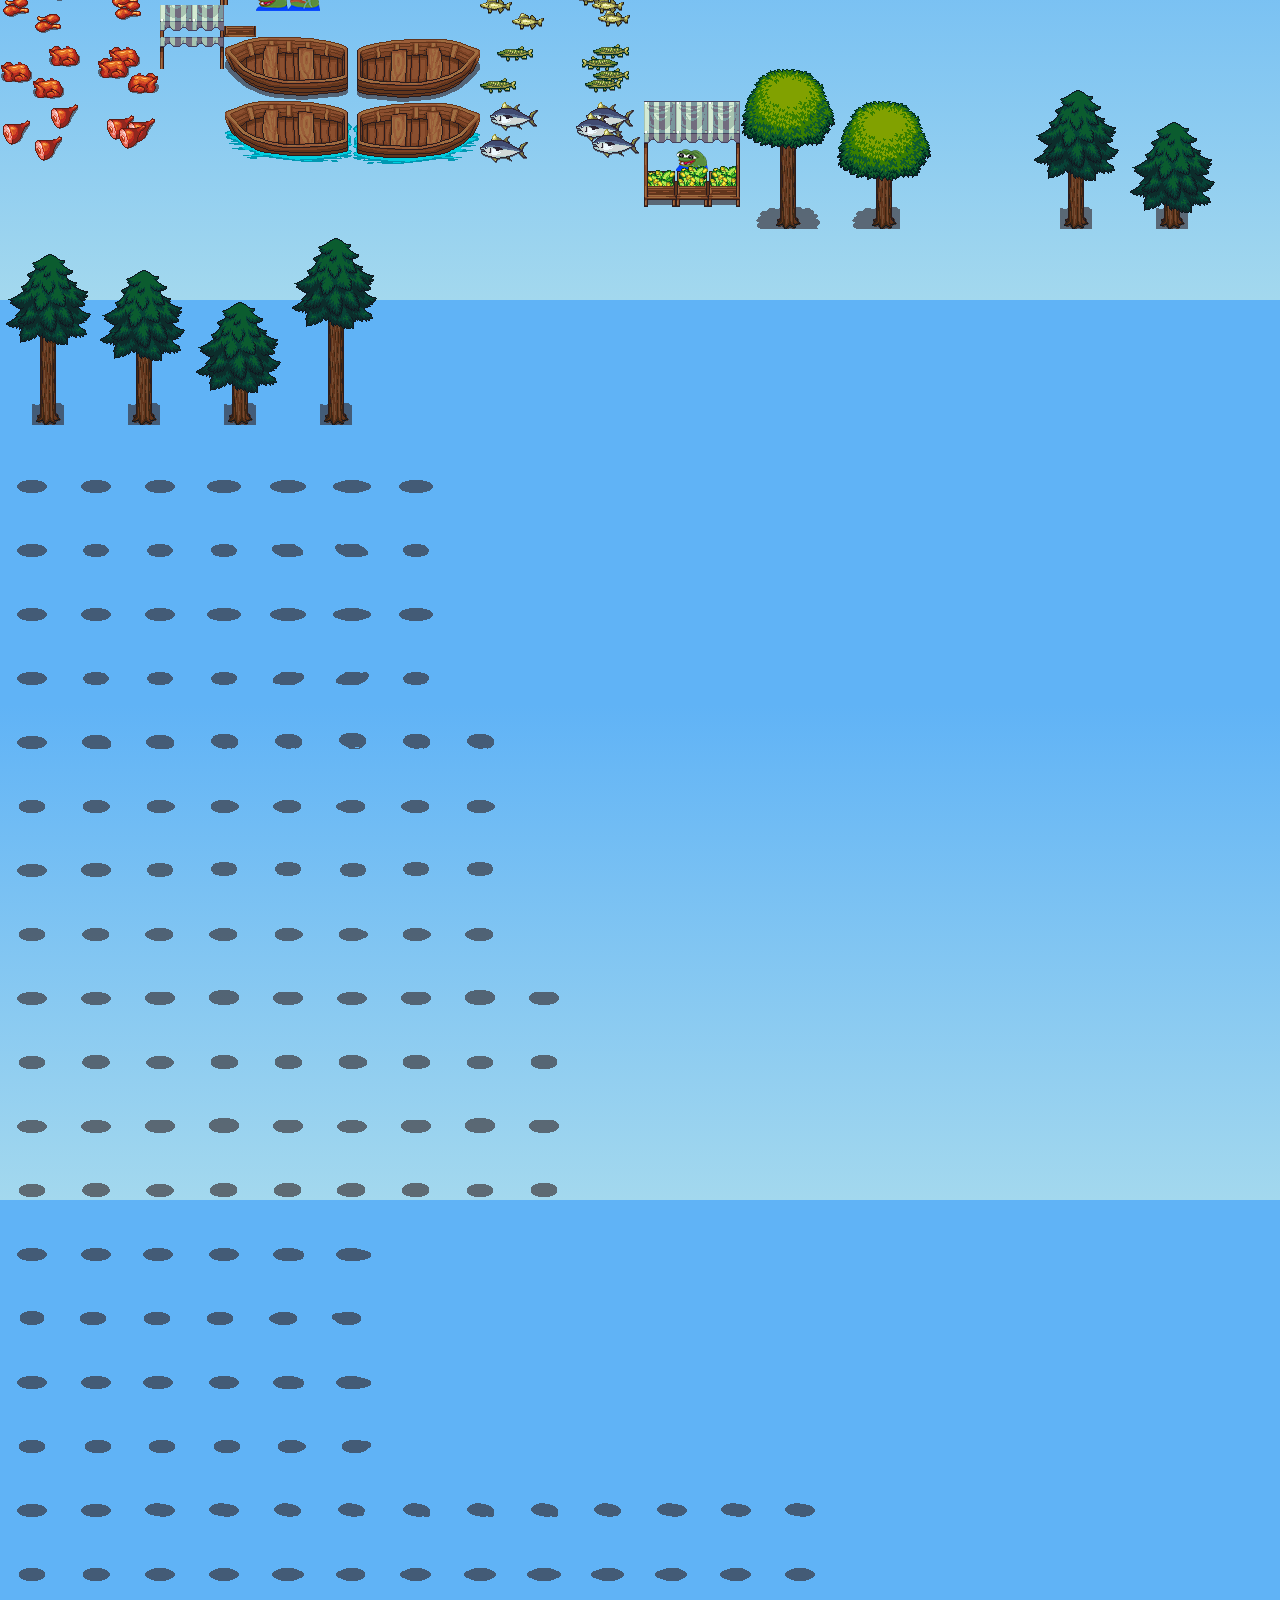
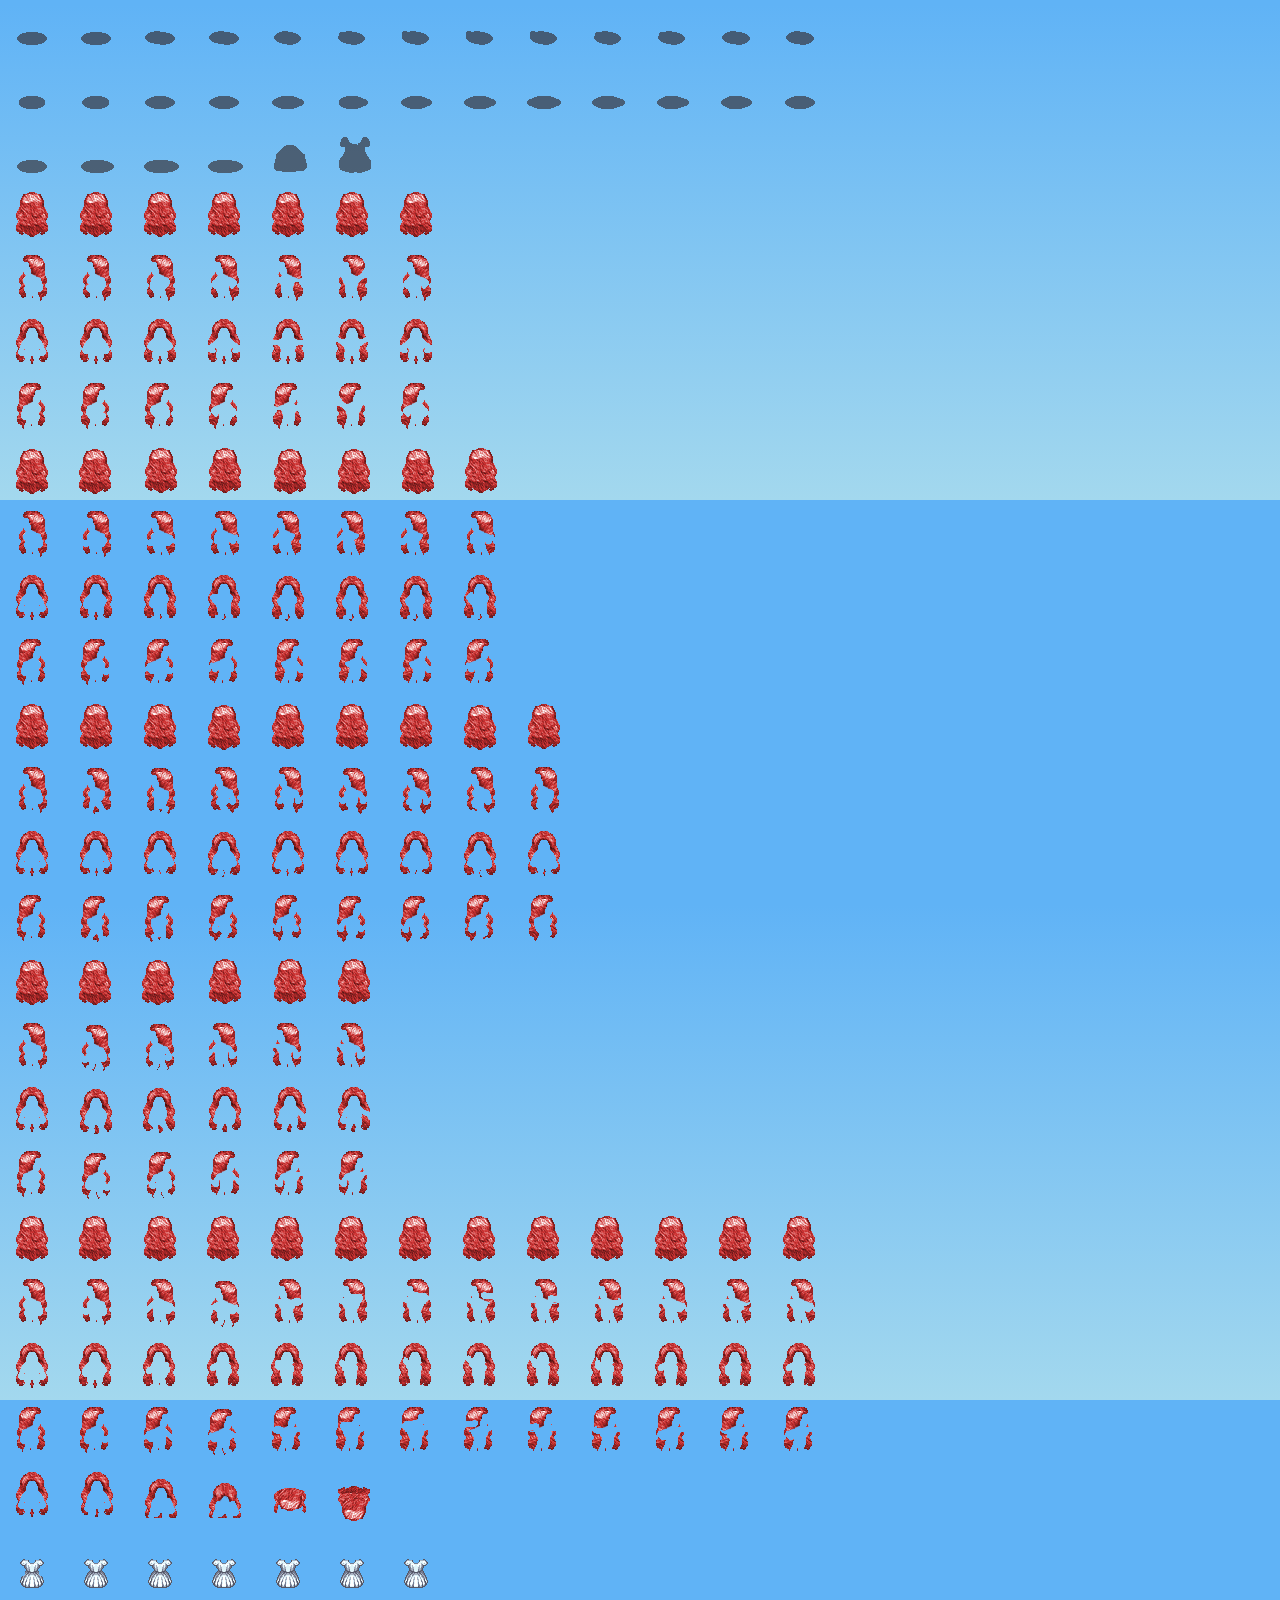
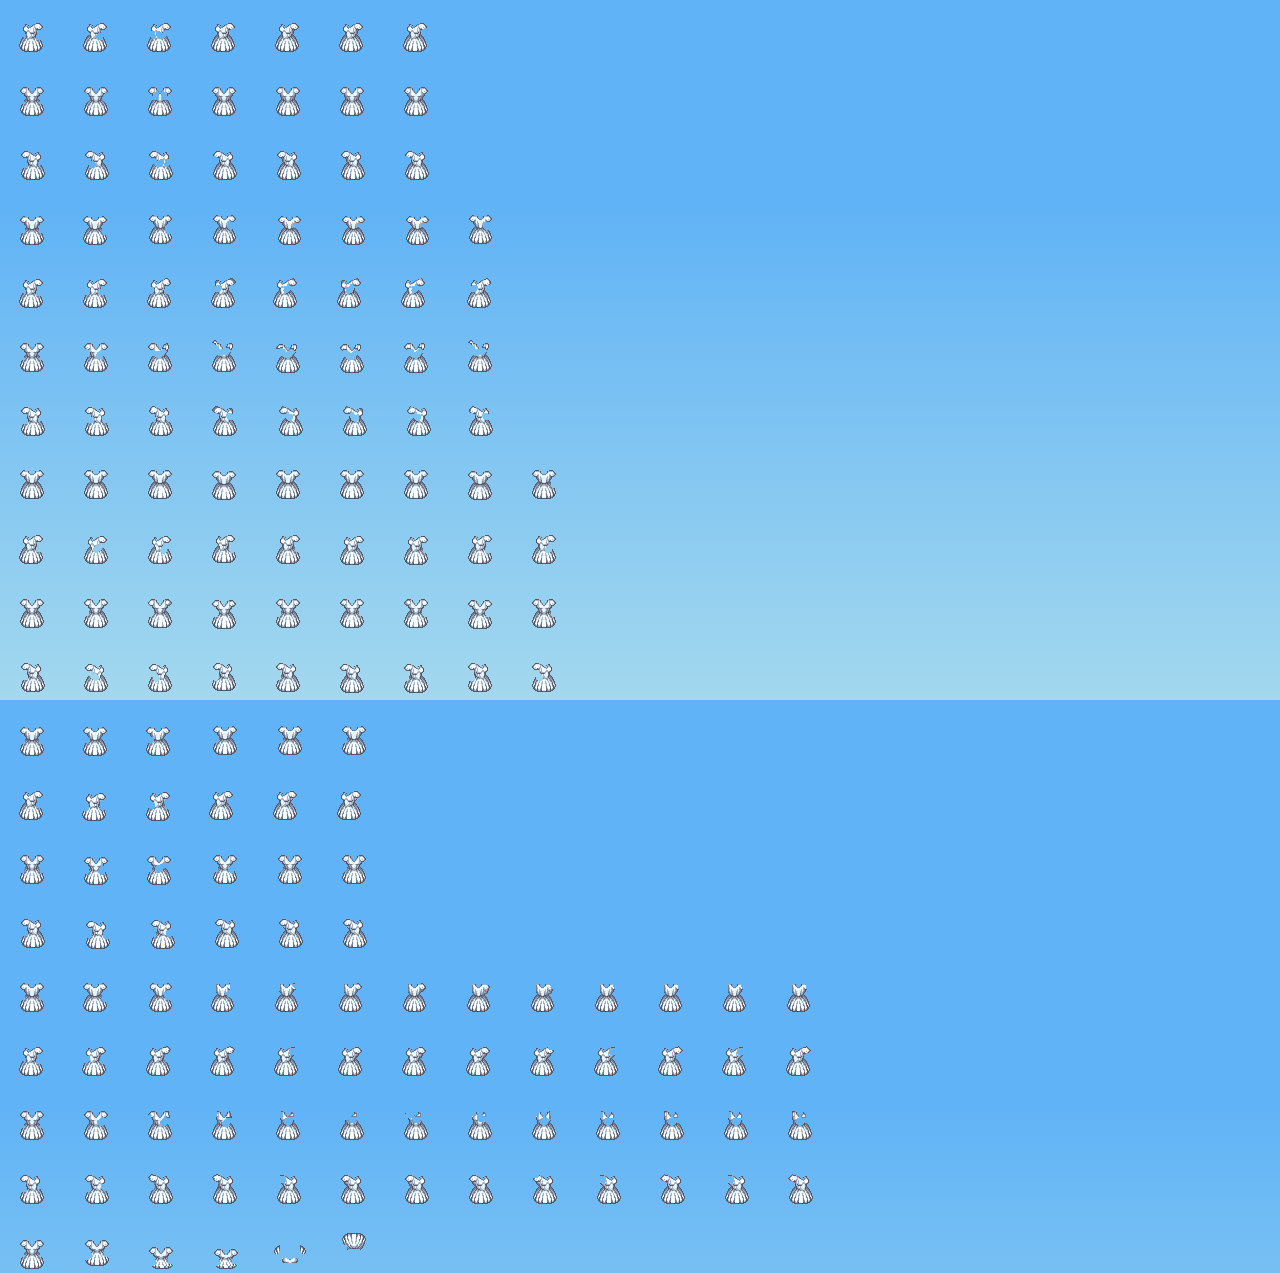
==== commit 025f6241: "some refactoring and changes to props" ====
--- a/farm.html
+++ b/farm.html
@@ -48,6 +48,7 @@
         <input type="number" id="size-x" data-type="size" value="1">
         <input type="number" id="size-y" data-type="size" value="1">
         <input type="number" id="total-corn" value="0">
+        <label id="grid-mouse"></label>
     </div>
     <div class="container-main">
         <div id="container-game" class="container-game">
